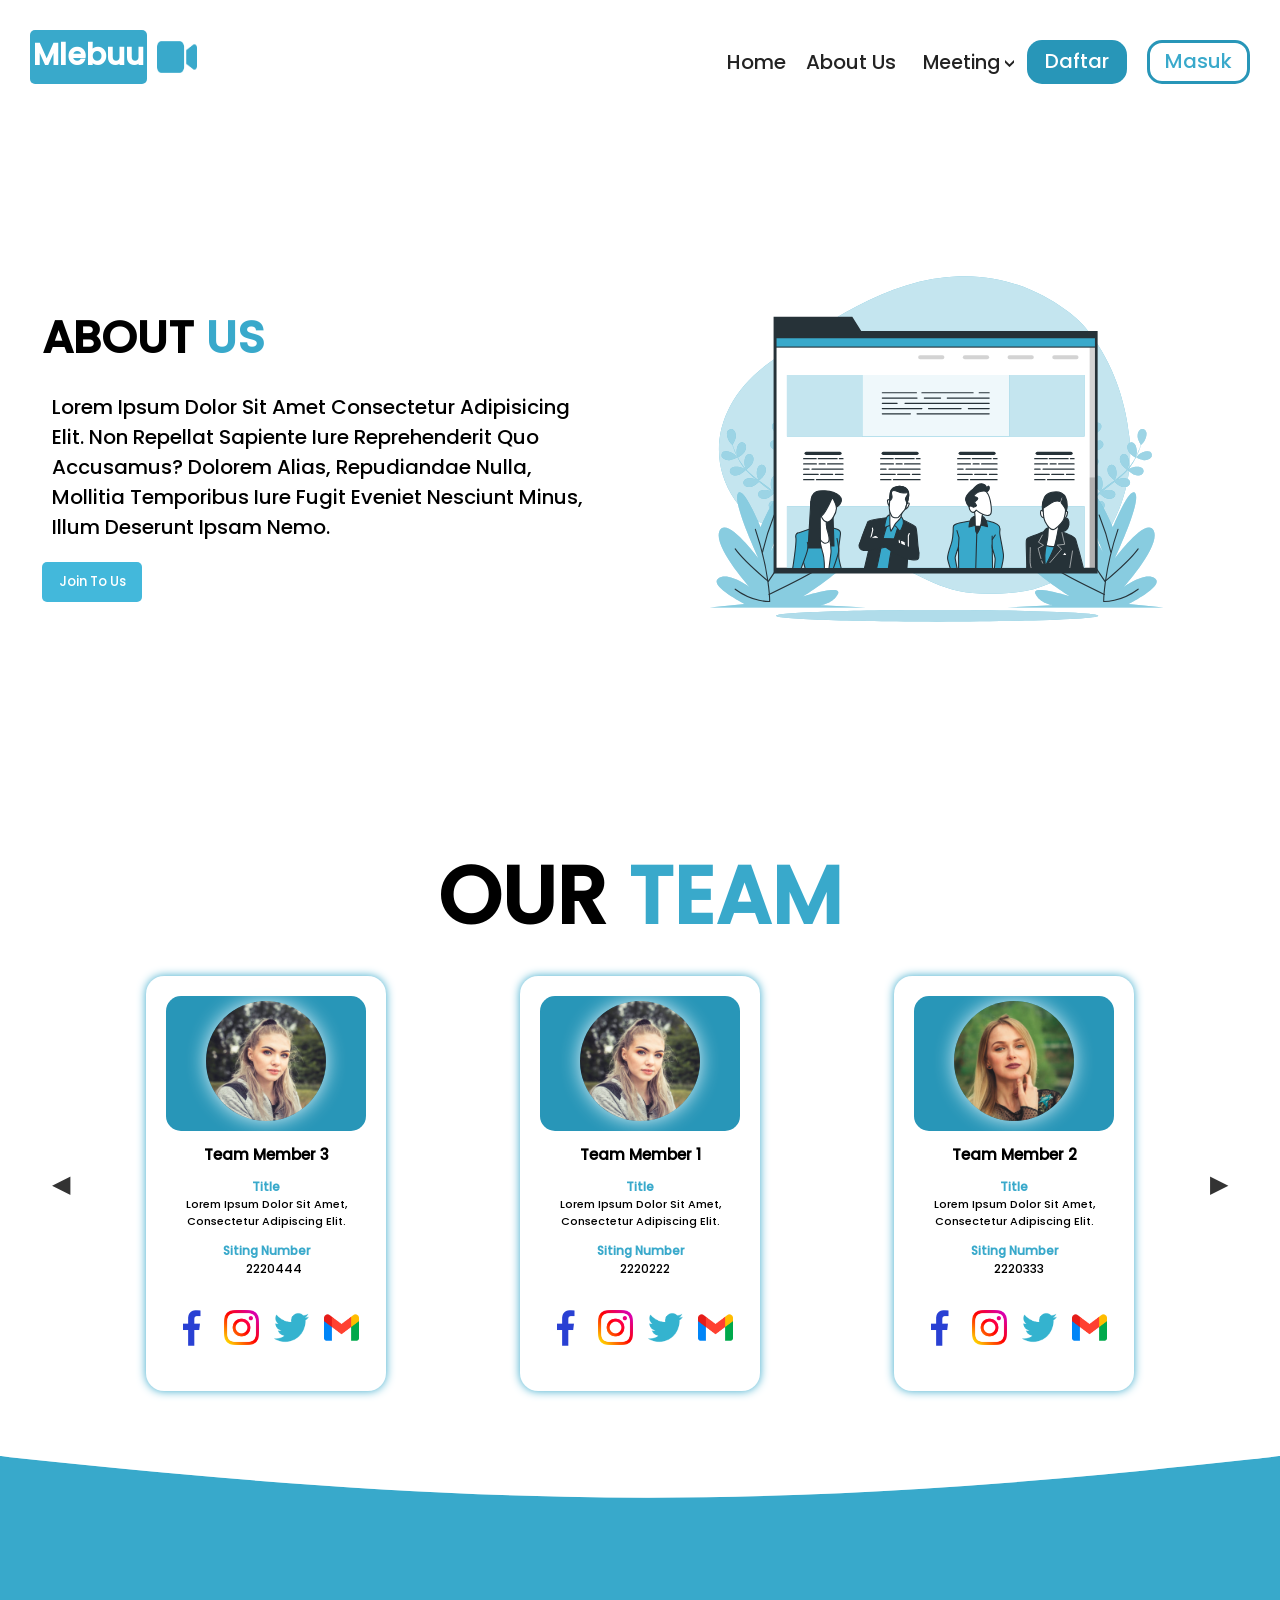
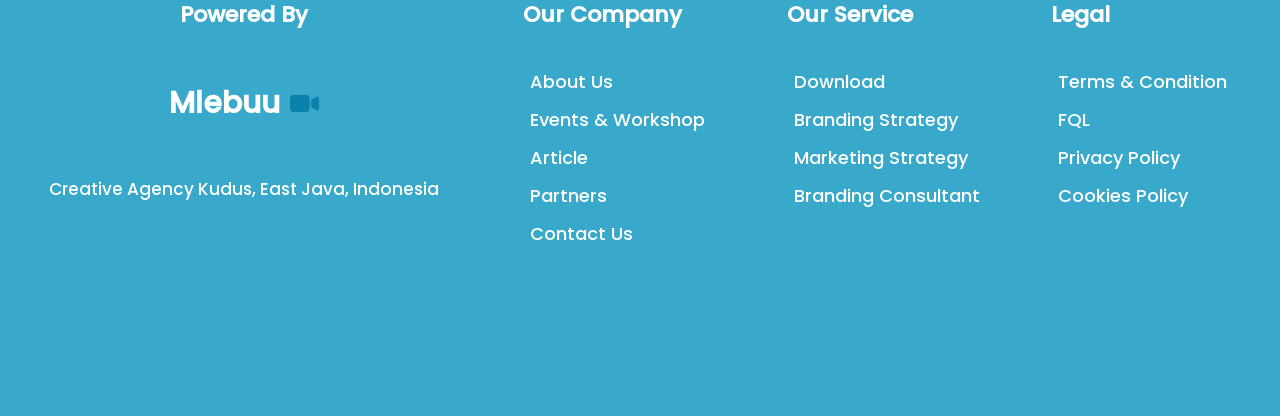
==== about_us.html @ 2198a575 "first commit" ====
<!DOCTYPE html>
<html lang="en">

<head>
    <meta charset="UTF-8">
    <meta name="viewport" content="width=device-width, initial-scale=1.0">
    <title>Mlebuu</title>
    <link rel="stylesheet" href="css/main.css">
    <script src="js/main.js"></script>
</head>

<body>
    <!-- Header Section -->
    <header>
        <div class="header-container">
            <!-- Navigation Bar -->
            <nav class="navbar">
                <!-- Logo and Menu Icon -->
                <a href="index.html" class="logo-container">
                    <p>Mlebuu</p>
                    <img src="images/icons/video-camera.png" alt="logo" width="40px">
                </a>
                <div class="menu-icon" onclick="toggleSidebar()">&#9776;</div>

                <!-- Navigation Links -->
                <div class="navigation-links">
                    <a href="index.html">Home</a>
                    <a href="about_us.html">About Us</a>

                    <!-- Dropdown Menu -->
                    <div class="dropdown" >
                            <label for="toggleNav"><span class="navTitle">Meeting</span></label>               
                            <input type="checkbox" id="toggleNav"> 
                            <ul class="navList">
                                <li class="navItem"><a class="navLink" href="call.html">Call</a></li> 
                                <li class="navItem"><a class="navLink" href="download.html">Download</a></li> 
                                <li class="navItem"><a class="navLink" href="about_us.html">About Us</a></li> 
                                <li class="navItem"><a class="navLink" href="contect_us.html">Contact Us</a></li>
                                <li class="navItem"><a class="navLink" href="evevt-workshops.html">Events</a></li>
                                <li class="navItem"><a class="navLink" href="Partners.html">Partners</a></li>
                                <li class="navItem"><a class="navLink" href="artcle.html">Article</a></li>
                            </ul>
                    </div>

                    <a href="sign_up.html" class="register-nav">Daftar</a>
                    <a href="sign_in.html" class="login-nav">Masuk</a>
                </div>
            </nav>
        </div>
    </header>

    <!-- Sidebar -->
    <div class="sidebar" id="sidebar"  onmouseleave="toggleSidebar()">
        <div class="sidebar-links">
            <a href="index.html">Home</a>
            <a href="call.html">Call</a>
            <a href="download.html">Download</a>
            <a href="evevt-workshops.html">Events & Workshop</a>
            <a href="about_us.html">About Us</a>
            <a href="contect_us.html">Contact Us</a>
            <a href="Partners.html">Partners</a>
            <a href="artcle.html">Article</a>
            <a href="sign_up.html" class="register-nav">Daftar</a>
            <a href="sign_in.html" class="login-nav">Masuk</a>
        </div>
    </div>

    <!-- Main Content Section -->
    <div class="main-content">
        <div class="about_us">
            <div class="about_us_wordes">
                <h1>
                    ABOUT <span>US</span>
                </h1>
                <p>
                    Lorem ipsum dolor sit amet consectetur adipisicing elit. Non repellat sapiente iure reprehenderit quo accusamus? Dolorem alias, repudiandae nulla, mollitia temporibus iure fugit eveniet nesciunt minus, illum deserunt ipsam nemo.
                </p>
                <div class="about_us_btn">
                    <a href="about_us.html"><button>
                        join to us
                    </button></a>
                </div>
            </div>
            <div class="about_us_img">
                <img src="images\img\About_us.svg" alt="" width="650px">
            </div>
        </div>
        <div class="our_team">
            <div class="our_team_head">
                <h1>
                    OUR <span>TEAM</span>
                </h1>
            </div>
            <div class="team-slide-container">
                <div class="team-card-wrapper" id="teamCardWrapper">
                    <!-- Your team cards will be dynamically added here using JavaScript -->
                </div>
            
                <button class="team-swiper-button-next team-swiper-navBtn" onclick="nextTeamCard()">&#9654;</button>
                <button class="team-swiper-button-prev team-swiper-navBtn" onclick="prevTeamCard()">&#9664;</button>
            </div>        </div>
    </div>





    <!-- Footer Section -->
    <footer>
        <div class="footer-content" >
            <!-- About Footer Column -->
            <div class="footer-column about-footer">
                <h3>Powered By</h3>
                <div>Mlebuu <img src="images/icons/video-camera(2).png" alt=""></div>
                <p>
                    Creative Agency
                    Kudus, East Java, Indonesia
                </p>
            </div>

            <!-- Company Footer Column -->
            <div class="footer-column">
                <h3>Our Company</h3>
                <ul>
                    <li><a href="about_us.html">About Us</a></li>
                    <li><a href="evevt-workshops.html">Events & Workshop</a></li>
                    <li><a href="artcle.html">Article</a></li>
                    <li><a href="Partners.html">Partners</a></li>
                    <li><a href="contact_us.html">Contact Us</a></li>
                </ul>
            </div>

            <!-- Service Footer Column -->
            <div class="footer-column">
                <h3>Our Service</h3>
                <ul>
                    <li><a href="download.html">Download</a></li>
                    <li><a href="#">Branding Strategy</a></li>
                    <li><a href="#">Marketing Strategy</a></li>
                    <li><a href="#">Branding Consultant</a></li>
                </ul>
            </div>

            <!-- Legal Footer Column -->
            <div class="footer-column">
                <h3>Legal</h3>
                <ul>
                    <li><a href="Terms.html">Terms & Condition</a></li>
                    <li><a href="FAQ.html">FQL</a></li>
                    <li><a href="#">Privacy Policy</a></li>
                    <li><a href="#">Cookies Policy</a></li>
                </ul>
            </div>
        </div>
    </footer>
<script>
            const teamCardWrapper = document.getElementById('teamCardWrapper');
        const teamCardsData = [
            { image: 'images/Client/comments-1.jpg', name: 'Team Member 1', id: '2220222', title: 'title' , description: 'Lorem ipsum dolor sit amet, consectetur adipiscing elit.', facebook: '' , instagram : '' , gmail: '' , twitter : '', },
            { image: 'images/Client/comments-3.jpg', name: 'Team Member 2', id: '2220333', title: 'title' , description: 'Lorem ipsum dolor sit amet, consectetur adipiscing elit.', facebook: '' , instagram : '' , gmail: '' , twitter : '', },
            { image: 'images/Client/comments-1.jpg', name: 'Team Member 3', id: '2220444', title: 'title' , description: 'Lorem ipsum dolor sit amet, consectetur adipiscing elit.', facebook: '' , instagram : '' , gmail: '' , twitter : '', },
        ];
    
        let currentTeamIndex = 0;
    
        function nextTeamCard() {
            currentTeamIndex = (currentTeamIndex + 1) % teamCardsData.length;
            updateTeamCardWrapper();
        }
    
        function prevTeamCard() {
            currentTeamIndex = (currentTeamIndex - 1 + teamCardsData.length) % teamCardsData.length;
            updateTeamCardWrapper();
        }
    
        function updateTeamCardWrapper() {
            // حذف العناصر القديمة
            while (teamCardWrapper.firstChild) {
                teamCardWrapper.removeChild(teamCardWrapper.firstChild);
            }
    
            // إنشاء وإضافة الكاردات الجديدة
            for (let i = -1; i <= 1; i++) {
                const index = (currentTeamIndex + i + teamCardsData.length) % teamCardsData.length;
                const teamCardHTML = createTeamCard(teamCardsData[index]);
                teamCardWrapper.insertAdjacentHTML('beforeend', teamCardHTML);
            }
        }
    
        // Function to create team card elements using template literals
        function createTeamCard(data) {
            return `
            <div class="card_team">
                <div class="image_team">
                    <img src="${data.image}" alt="img person">
                </div>
                <div class="name_member">
                    <h2>
                        ${data.name}
                    </h2>
                </div>
                <div class="about_member">
                    <h3>${data.title}</h3>
                    ${data.description}
                </div>
                <div class="siting_number">
                    <h3>siting number</h3>
                    <p>${data.id}</p>
                </div>
                <div class="contect_team">
                    <a href="${data.facebook}">
                        <img src="images/icons/facebook.png" alt="">
                    </a>
                    <a href="${data.instagram}">
                        <img src="images/icons/instagram.png" alt="">
                    </a>
                    <a href="${data.twitter}">
                        <img src="images/icons/twitter.png" alt="">
                    </a>
                    <a href="${data.gmail}">
                        <img src="images/icons/gmail.png" alt="">
                    </a>
                </div>
            </div>
            `;
        }
    
        // Render initial team cards
        updateTeamCardWrapper();
</script>
</body>
</html>
---- css/main.css ----
/**************************/
/* Reset links */
/**************************/
a, a:focus, a:visited, a:active {
    -webkit-tap-highlight-color: rgba(0, 0, 0, 0);
    outline: none;
}
button{
    cursor: pointer;
}

input:focus{
    outline: none;
    border: #2896b8 2px solid !important;
}

/**************************/
/* Global styles */
/**************************/
* {
    -webkit-tap-highlight-color: transparent;
    padding: 0;
    margin: 0;
    text-transform: capitalize;
    font-family: 'Poppins', sans-serif;
}

/**************************/
/* Loading custom font */
/**************************/
@font-face {
    font-family: 'Poppins';
    src: url('../Poppins/Poppins-Medium.ttf');
}

/**************************/
/* Header styles */
/**************************/
.header-container {
    margin: 30px;
}

/**************************/
/* the header container */
/**************************/
.logo-container p {
    font-size: 30px;
    color: #fff;
    background-color: #39A9CB;
    font-weight: 600;
    border-radius: 5px;
    padding: 3px;
}

/**************************/
/* the logo container paragraph */
/**************************/
.navbar {
    display: flex;
    flex-wrap: wrap;
    justify-content: space-between;
}

/**************************/
/* the navigation bar */
/**************************/
.navbar a {
    text-decoration: none;
    color: #232323;
    font-size: 20px;
    font-weight: 400;
}

/**************************/
/* navigation bar links */
/**************************/
.logo-container {
    display: flex;
    gap: 10px;
}

/**************************/
/* the logo container */
/**************************/
.navigation-links,
.sidebar-links {
    margin-top: 10px;
    display: flex;
    gap: 20px;
}

/**************************/
/* navigation links and sidebar links */
/**************************/
.navigation-links {
    align-items: center;
}

/**************************/
/* navigation links alignment */
/**************************/
.navigation-links a:hover,
.sidebar-links a:hover {
    color: #39A9CB;
}

/**************************/
/* for the Dropdown Menu */
/**************************/
/* Dropdown Container */
.dropdown {
    width: fit-content; 
    margin: auto; 
    height: fit-content;
    position: relative;
    text-align: center;
}

/* Dropdown Button */
.dropbtn {
    display: flex;
    align-items: center;
}

/* Navigation Link Styles */
.navLink {
    text-decoration: none;
    color: #2d2f31;
}

/* Navigation Title Styles */
.navTitle {
    padding: 7px;
    background: transparent; 
    color: #222;
    font-size: 1.2em;
    cursor: pointer;
    display: block;
}
.navTitle:hover { 
    color: #2896b8;
}

.navTitle::after {
    float: right;
    right: -10%;
    content: "<";
    transform: rotate(-90deg);
    position: absolute;
}

/* Navigation List Styles */
.navList {
    clear: both;
    width: 100%;
    height: 0;
    overflow: hidden;
    text-align: center;
    transition: height 0.4s ease;
    position: absolute;
    width: max-content;
    z-index: 9999;
    background-color: #29414933;
    margin-left: -36px;
    margin-top: 12px;
}

/* Navigation Item Styles */
.navList .navItem {
    padding: 7px;
}

/* Toggle Checkbox Styles */
#toggleNav {
    position: absolute;
    opacity: 0;
    height: 0;
}

/* Toggle Navigation List on Checkbox Check */
#toggleNav:checked + .navList {
  height: fit-content;
  width: 170px;
  padding: 10px 0;
  background-color: #39a9cb;
  border-radius: 7px;
}

/* Toggle Navigation List on Checkbox Check */
#toggleNav:checked + .navList a {
  color: #fff;
}

/* Toggle Navigation List on Checkbox Check */
#toggleNav:checked + .navList a:hover {
  color: #474747;
}

/**************************/
/* hover effect on navigation and sidebar links */
/**************************/
.register-nav,
.login-nav {
    padding: 3px 15px 5px 15px;
    border-radius: 15px;
    border: 3px transparent solid;
}

/**************************/
/* register and login buttons */
/**************************/
.register-nav {
    background-color: #2896b8;
    color: #fff !important;
}

/**************************/
/* hover effect on register and login buttons */
/**************************/
.register-nav:hover {
    background-color: #fff;
    color: #39A9CB !important;
    border: #39A9CB solid;
}

/**************************/
/* login button */
/**************************/
.login-nav {
    background-color: #fff;
    color: #39A9CB !important;
    border: 3px #2896b8 solid;
}

/**************************/
/* hover effect on login button */
/**************************/
.login-nav:hover {
    color: #fff !important;
    background-color: #2896b8;
}

/**************************/
/* Sidebar styles */
/**************************/
.sidebar {
    display: none;
    flex-direction: column;
    background-color: #39A9CB;
    color: #fff;
    padding: 20px;
    position: fixed;
    top: 0;
    left: 0;
    height: 100%;
    width: 250px;
    z-index: 1;
}

/**************************/
/* the sidebar */
/**************************/
/* Navigation Menu Icon */
.menu-icon {
    display: none;
    font-size: 24px;
    cursor: pointer;
    color: #222;
}

/**************************/
/* sliders */
/**************************/
/* Footer styles */
.footer-content {
    background-image: url('../images/background/footer.svg');
    background-size: 100%;
    background-repeat: no-repeat;
    background-color: #39A9CB;
    height: fit-content;
    width: 100%;
    position: relative;
    min-height: 560px;
    display: grid;
    align-items: center;
    justify-content: space-evenly;
    /* grid-template-columns: repeat(auto-fit, minmax(200px, 1fr)); */
    grid-template-columns: 2fr 1fr 1fr 1fr ;
    gap: 20px;
}

/**************************/
/* the footer content */
/**************************/
.footer-column {
    display: flex;
    flex-direction: column;
    align-items: flex-start;
    justify-content: start;
    color: white;
    gap: 32px;
    padding: 0 15px;
    height: 275px;
}

/**************************/
/* footer columns */
/**************************/
.footer-column.about-footer {
    display: flex;
    flex-direction: column;
    align-items: center;
    gap: 50px;
}

/**************************/
/* about-footer column */
/**************************/
.footer-column h3 {
    font-size: 22px;
    font-weight: 700;
}

/**************************/
/* heading in footer columns */
/**************************/
.footer-column.about-footer div {
    display: flex;
    align-items: center;
    justify-content: center;
    gap: 10px;
    font-size: 30px;
    font-weight: 700;
}

/**************************/
/* div in about-footer column */
/**************************/
.footer-column.about-footer p {
    font-size: 17px;
    font-weight: 400;
    text-align: center;
}

/**************************/
/* paragraph in about-footer column */
/**************************/
.footer-column ul {
    list-style: none;
    padding-left: 7px;
    line-height: 37px;
}

/**************************/
/* unordered list in footer columns */
/**************************/
.footer-column ul li a {
    text-decoration-line: none;
    color: white;
    font-size: 18px;
    font-weight: 500;
    transition: 0.5s;
}

/**************************/
/* footer links */
/**************************/
/* Hover effect for footer links */
.footer-column ul li a:hover {
    color: #37363670;
}

/**************************/
/* hover effect on footer links */
/**************************/
/* Media Queries for Responsive Design */

/**************************/
/* For screens with a maximum width of 968px */
/**************************/
@media (max-width: 968px) {
    .footer-content {
        grid-template-columns: repeat(2, minmax(200px, 1fr));
        padding-top: 70px;
        gap: 0;
    }
    .footer-column {
        width: auto;
        align-items: center !important;
    }
}

/**************************/
/* For screens with a maximum width of 768px */
/**************************/
@media (max-width: 768px) {
    .footer-content {
        grid-template-columns: repeat(1, minmax(200px, 1fr));
        padding-bottom: 20px;
    }
    .footer-column {
        gap: 12px;
        text-align: center;
    }
    .navigation-links {
        display: none;
    }
    .menu-icon {
        display: block;
    }
    .sidebar.active {
        display: flex;
    }
    .sidebar-links {
        flex-direction: column;
    }
    .register,
    .login {
        width: 70px;
        margin: -3px;
    }
    .sidebar-links a {
        text-decoration: none;
        color: #fff;
        font-size: 20px;
        font-weight: 400;
    }
    .sidebar-links a:hover {
        text-decoration: none;
        color: #37363670;
        font-size: 20px;
        font-weight: 400;
    }
    .login {
        color: #2896b8 !important;
    }
    .register {
        color: #fff !important;
    }
    .register:hover {
        color: #39A9CB !important;
    }
}

/******************************************************************************/
/*                         sign in & sun up section                           */
/******************************************************************************/
/* Styles for Registration and Login Sections */
.reg-section,
.login-section {
    width: 100%;
    height: 100vh;
    min-height: fit-content;
    display: flex;
    justify-content: center;
    align-items: center;
    flex-direction: column;
    margin: 100px auto;
}

/* Styles for Registration and Login Titles */
.reg-title,
.login-title {
/*     height: 100px; */
    margin: 20px auto;
    text-align: center;
}

.reg-title h1,
.login-title h1 {
    font-size: 47px;
    font-weight: 700;
}

.reg-title h1 span,
.login-title h1 span {
    color: #39A9CB;
}

.reg-title p,
.login-title p {
    font-size: 24px;
    font-weight: 500;
}

/* Styles for Registration and Login Content */
.reg-content,
.login-content {
    margin: auto;
    padding: 20px;
    border: 1px solid #ccc;
    background-color: #eff3f4;
    border-radius: 5px;
    width: 80%;
    max-width: 700px;
    display: flex;
    flex-direction: column;
    gap: 20px;
}

/* Styles for Registration and Login Content Labels */
.reg-content label,
.login-content label {
    display: block;
    font-weight: lighter;
    font-size: 18px;
}

/* Styles for Registration and Login Input Fields */
.reg-content input[type="text"],
.reg-content input[type="email"],
.reg-content input[type="password"],
.login-content input[type="text"],
.login-content input[type="email"],
.login-content input[type="password"] {
    width: 100%;
    padding: 10px;
    border: 1px solid #ccc;
    border-radius: 4px;
    box-sizing: border-box;
}

/* Styles for Focused Input Fields */
.reg-content input[type="text"]:focus,
.reg-content input[type="email"]:focus,
.reg-content input[type="password"]:focus,
.login-content input[type="text"]:focus,
.login-content input[type="email"]:focus,
.login-content input[type="password"]:focus {
    box-shadow: 0 2px 4px #2896b8;
}

/* Styles for Registration and Login Group Buttons */
.reg-group-btn,
.login-group-btn {
    width: 100%;
    display: flex;
    flex-direction: column;
    padding: 15px 0px;
    gap: 10px;
}

/* Styles for Forgot Password Links */
.reg-content .btn-Forgot-33,
.login-content .btn-Forgot-44 {
    color: #06498bd4;
    text-decoration-line: none;
}

/* Styles for Registration and Login Submit Buttons */
.reg-group-btn input[type="submit"],
.login-group-btn input[type="submit"],
.login-group-btn a {
    width: 100%;
    background-color: transparent;
    color: #2896b8;
    padding: 12px 0;
    border: solid 3px #39A9CB;
    border-radius: 4px;
    cursor: pointer;
    font-size: 18px;
    font-weight: 700;
    transition: 0.5s;
    letter-spacing: 1px;
}

/* Hover Styles for Submit Buttons and Links */
.reg-group-btn input[type="submit"]:hover,
.login-group-btn input[type="submit"]:hover,
.login-group-btn a:hover {
    background-color: #2896b8 !important;
    color: #fff !important;
}

/* Styles for Links */
.reg-group-btn a,
.login-group-btn a {
    background-color: transparent !important;
    color: #39A9CB !important;
    text-align: center;
    text-decoration-line: none;
    transition: 0.3s;
}

/* Special Styles for Login Submit Button */
.login-group-btn a {
    background-color: #39A9CB !important;
    color: #fff !important;
}

/* Hover Styles for Links */
.reg-group-btn a:hover {
    background-color: #2896b8 !important;
}

/* Styles for Special Div in Group Buttons */
.reg-group-btn div,
.login-group-btn div {
    color: #232323 !important;
    border: none;
    font-size: 22px;
    font-weight: 500;
    width: 100%;
    text-align: center;
}

/* Hover Styles for Special Div Links */
.reg-group-btn div a:hover,
.login-group-btn div .btn-tranfer-44:hover {
    color: #2896b8 !important;
    background: transparent !important;
}

/* Styles for Special Div Button */
.login-group-btn div .btn-tranfer-44 {
    color: #39A9CB !important;
    background-color: transparent !important;
    border: none !important;
}

/******************************************************************************/
/*                                Press ( article )                           */
/******************************************************************************/
/* the Article Section */
.article-section {
    display: flex;
    flex-direction: column;
    align-items: center;
    justify-content: center;
    padding: 20px 0px;
    width: 100%;
    min-height: 100vh;
}

/* the Article Header */
.article-header {
    width: 100%;
    text-align: center;
}

.article-header h1 span {
    font-size: 2.5rem;
    margin-bottom: 20px;
    color: #2896b8;
}

.article-header h1 {
    font-size: 2.5rem;
    margin-bottom: 20px;
    color: #232323;
}

/* the Article List */
.article-list {
    display: flex;
    flex-wrap: wrap;
    justify-content: space-evenly;
    gap: 20px;
    max-width: 100%;
}

/* Individual Article Item */
.article-item {
    width: 100%;
    max-width: 300px;
    border: 1px solid #ddd;
    border-radius: 8px;
    overflow: hidden;
    box-shadow: 0 0 10px rgba(0, 0, 0, 0.1);
    transition: transform 0.3s ease-in-out;
}

.article-item:hover {
    transform: scale(1.05);
}

/* Article Item Image */
.article-item img {
    width: 100%;
    height: 200px;
    max-height: 200px ;
    object-fit: cover;
}
#show-img-article{
    max-height: fit-content !important;
    height: fit-content !important;
}

/* Article Information */
.article-info {
    padding: 10px;
    background-color: #f8f8f8;
    display: flex;
    justify-content: space-between;
}

/* Article Date and Author */
.article-date,
.article-author {
    font-size: 12px;
    color: #555;
    display: block;
}

/* Article Title */
.article-title {
    margin: 10px 0;
    font-size: 1.2rem;
    text-align: center;
}

/* Article Title Links */
.article-title a {
    color: #333;
    text-decoration: none;
    transition: 0.3s;
}

.article-title a:hover {
    color: #2896b8 !important;
}

/* the Article Exhibits Section */
.article-exhibits {
    display: flex;
    justify-content: space-evenly;
    flex-wrap: wrap;
    margin: 50px 0px;
    padding: 0 20px;
}

/* Individual Exhibit Item */
.exhibit-item {
    width: 30%;
    margin-bottom: 20px;
    position: relative;
}

/* Exhibit Item Image */
.exhibit-item img {
    width: 100%;
    height: 200px;
    object-fit: cover;
    border-radius: 8px;
}

/* Exhibit Information */
.exhibit-info {
    position: absolute;
    top: 10px;
    left: 10px;
    color: #fff;
    text-shadow: 1px 1px 2px rgba(0, 0, 0, 0.8);
}

/* Exhibit Date and Author */
.exhibit-date,
.exhibit-author {
    font-size: 11px;
    display: block;
}

/* Exhibit Title Links */
.exhibit-title a {
    font-size: 1.2rem;
    margin-top: 10px;
    color: #232323;
    text-decoration: none;
    display: block;
    overflow: hidden;
    text-overflow: ellipsis;
    white-space: nowrap;
    text-align: center;
}

/* Responsive Exhibit Items */
@media (max-width: 768px) {
    .exhibit-item {
        width: 48%;
    }
}

@media (max-width: 480px) {
    .exhibit-item {
        width: 100%;
    }
    #show-img-article{
        max-height: 200px !important;
        height: fit-content !important;
    }
}

/* Container for the entire article showcase section */
.article-showcase-section {
    text-align: center;
    padding: 20px;
}

/* Header section with the main title */
.article-showcase-header {
    padding: 20px 0;
}

.article-showcase-header h1 {
    font-size: 2.5rem;
}

.article-showcase-header span {
    color: #3498db;
}

/* List of featured articles */
.featured-article-list {
    display: flex;
    flex-wrap: wrap;
    justify-content: space-around;
}

/* each featured article item */
.featured-article-item {
    width: 30%;
    margin-bottom: 20px;
    box-shadow: 0 0 10px rgba(0, 0, 0, 0.1);
    transition: transform 0.3s ease-in-out;
}

.featured-article-item:hover {
    transform: scale(1.05);
}

.featured-article-item img {
    width: 100%;
    height: auto;
}

/* Information about the article (date, author) */
.article-info {
    padding: 10px;
    background-color: #f8f8f8;
}

.article-info span {
    display: block;
    font-size: 0.8rem;
    color: #777;
}

/* Title of the article with a link */
.article-title a {
    display: block;
    padding: 10px;
    font-size: 1.2rem;
    color: #333;
    text-decoration: none;
    font-weight: bold;
}

/* Media query for responsive design */
@media (max-width: 768px) {
    .featured-article-item {
        width: 48%;
    }
}

@media (max-width: 480px) {
    .featured-article-item {
        width: 100%;
    }
}

/******************************************************************************/
/*                                  partners                                  */
/******************************************************************************/

/* the Partners Section */
.partners-section {
    text-align: center;
    padding: 50px 0;
}

/* the Header in the Partners Section */
.partners-header h2 {
    color: #333;
}

/* the Span within the Partners Header */
.partners-header h2 span {
    color: #2896b8;
}

/* the List of Partners */
.partners-list {
    display: flex;
    justify-content: space-evenly;
    align-items: center;
    flex-wrap: wrap;
    margin-top: 20px;
}

/* Individual Partner Item */
.partner-item {
    margin: 10px;
}

/* Partner Item Image */
.partner-item img {
    width: 100px;
    height: auto;
    border: 1px solid #ddd;
    border-radius: 5px;
    box-shadow: 0 4px 8px rgba(0, 0, 0, 0.1);
}

/* the Testimonials Section */
.testimonials-section {
    text-align: center;
    padding: 50px 0;
}

/* the Header in the Testimonials Section */
.testimonials-header h2 {
    color: #333;
}

/* the Span within the Testimonials Header */
.testimonials-header h2 span {
    color: #2896b8;
}

/* Testimonial Cards Container */
.testimonial-cards {
    display: flex;
    justify-content: center;
    align-items: center;
    flex-wrap: wrap;
    margin-top: 20px;
}

/* Individual Testimonial Card */
.testimonial-card {
    width: 300px;
    height: 370px;
    margin: 20px;
    padding: 20px;
    border-radius: 10px;
    box-shadow: 0 4px 8px #00000059;
}

/* Testimonial Card Image */
.testimonial-card img {
    width: 120px;
    height: 120px;
    padding: 5px;
    border: 3px solid #2896b8;
    border-radius: 50%;
    object-fit: cover;
    margin-bottom: 15px;
}

/* Testimonial Text */
.testimonial-text {
    color: #555;
    font-size: 1.2rem;
    margin-bottom: 15px;
}

/* Client Name in Testimonial Card */
.client-name-DD {
    font-weight: bold;
    color: #333;
    letter-spacing: 1px;
}


/******************************************************************************/
/*                               mohamed hassan                               */
/******************************************************************************/
/* General Styling */
.main-content {
    display: flex;
    flex-direction: column;
    align-items: center;
  }
  
  /* Contact Image Section */
  .contect_image {
    background-image: url('../images/background/pawel-czerwinski--0xCCPIbl3M-unsplash.jpg');
    background-repeat: no-repeat;
    background-size: 100%;
    background-position: center;
    width: 100%;
    height: auto;
    margin: 50px 0px;
    z-index: 0;
    display: flex;
    justify-content: center;
    align-items: center;
  }
  
  .bg-text {
    font-weight: bold;
    z-index: 2;
    width: 100%;
    text-align: center;
    backdrop-filter: blur(3px);
    height: 60vh;
    display: flex;
    flex-direction: column;
    justify-content: center;
    align-items: center;
    text-shadow: 0px 0px 10px #39a9cb;
  }
  
  .bg-text h1 {
    font-size: 72px;
    color: #fff;
  }
  
  /* Contact Us Words Section */
  .contect_us_words {
    display: flex;
    flex-direction: column;
    flex-wrap: nowrap;
    justify-content: center;
    text-align: center;
    padding: 15px;
  }
  
  .contect_us_words p {
    color: #070808;
    margin: 10px;
  }
  
  .contect_us_words h1 {
    color: #39a9cb;
  }
  
  #contect_us_par {
    text-align: center;
    display: flex;
    justify-content: center;
  }
  
  #contect_us_par p {
    width: 75%;
  }
  
  /* Contact Us Form */
  .contect_us_form {
    display: flex;
    width: 90%;
    max-width: 750px;
    margin: 50px auto;
    flex-direction: column;
    flex-wrap: nowrap;
    justify-content: center;
    text-align: center;
    background-color: rgb(255, 255, 255);
    box-shadow: 0px 0px 10px #39a9cb;
    border-radius: 18px;
  }
  
  .contect_us_form form {
    display: flex;
    flex-direction: column;
    justify-content: center;
    gap: 10px;
    padding: 20px 0;
  }
  
  .contect_us_form form .names {
    display: flex;
    flex-grow: 1;
    flex-wrap: wrap;
  }
  
  .contect_us_input {
    display: flex;
    flex-wrap: nowrap;
    flex-direction: column;
    text-align: start;
    font-weight: 300;
    justify-content: center;
    width: 90%;
    margin: auto;
  }
  
  .contect_us_input label {
    padding: 5px;
    color: #000;
  }
  
  .contect_us_input input {
    color: #39a9cb;
    padding: 5px;
    border: 0.3px solid;
    height: 25px;
  }
  
  .names {
    display: flex;
    flex-wrap: nowrap;
  }
  
  #Message {
    height: 70px;
    border: 0.3px solid #39a9cb;
  }
  
  .contect_us_btn {
    width: 100%;
    padding: 20px 0px;
  }
  
  .contect_us_btn button {
    width: max-content;
    padding: 7px 15px;
    border-radius: 7px;
    height: 40px;
    border: none;
    background-color: #43b8db;
    color: #fff;
  }
  
  /* About Us Section */
  .about_us {
    display: flex;
    flex-direction: row;
    flex-wrap: wrap;
    justify-content: space-between;
    text-align: center;
    padding: 15px;
    width: 95%;
    margin: 30px 10px;
    background-color: rgb(255, 255, 255);
    border-radius: 18px;
    gap: 2%;
  }
  
  .about_us span {
    color: #39a9cb;
  }
  
  .about_us_img {
    display: flex;
    justify-content: center;
    align-items: center;
    width: 45%;
    margin: auto;
  }
  
  .about_us_img img {
    margin: 20px 0px;
    width: 100%;
  }
  
  .about_us_wordes {
    display: flex;
    flex-direction: column;
    flex-wrap: nowrap;
    justify-content: center;
    text-align: start;
    padding: 10px 0px 10px 10px;
    width: 45%;
    gap: 20px;
  }
  
  .about_us_wordes h1 {
    font-size: 45px;
  }
  
  .about_us_wordes p {
    font-size: 20px;
    margin-left: 10px;
  }
  
  .about_us_btn {
    width: 100%;
    display: flex;
    justify-content: start;
  }
  
  .about_us_btn button {
    width: 100px;
    height: 40px;
    border: none;
    background-color: #43b8db;
    color: #fff;
    margin-right: 20px;
    border-radius: 5px;
  }
  
  /* Our Team Section */
  .our_team {
    display: flex;
    flex-direction: row;
    flex-wrap: wrap;
    justify-content: space-between;
    text-align: center;
    padding: 15px;
    width: 95%;
    margin: 30px 10px;
    background-color: rgb(255, 255, 255);
    border-radius: 18px;
    gap: 2%;
  }
  
  .our_team_head {
    display: block;
    width: 100%;
    text-align: center;
    font-size: 40px;
  }
  
  .our_team_head span {
    color: #39a9cb;
  }
  
  .card_team {
    display: flex;
    flex-wrap: nowrap;
    flex-direction: column;
    gap: 12px;
    width: 200px;
    border-radius: 18px;
    box-shadow: 0px 0px 10px #39a9cb;
    padding: 20px;
    margin-top: 20px;
    font-size: 11px;
  }
  
  .card_team h2 {
    font-size: 15px;
  }
  
  .image_team {
    background-color: #2896b8;
    padding: 5px;
    border-radius: 15px;
  }
  
  .image_team img {
    width: 120px;
    border-radius: 50%;
    box-shadow: 0px 0px 20px -1px #effbff;
  }
  
  .contect_team img {
    width: 35px;
  }
  
  .card_team .contect_team {
    display: flex;
    flex-wrap: nowrap;
    margin: 20px 0px;
    flex-direction: row;
    gap: 15px;
    justify-content: center;
  }
  
  .about_member {
    text-align: center;
  }
  
  .card_team h3 {
    color: #39a9cb;
    font-size: 12px;
    text-align: center;
  }
  
  .siting_number {
    text-align: start;
  }
  
  .siting_number p {
    font-size: 12px;
    margin-left: 80px;
  }
  
  /* Team Slide Container Styling */
  .team-slide-container {
    position: relative;
    width: 100%;
    overflow: hidden;
  }
  
  /* Team Card Wrapper Styling */
  .team-card-wrapper {
    display: flex;
    justify-content: space-evenly;
    transition: transform 0.5s ease-in-out;
    gap: 20px;
    height: max-content;
    margin-bottom: 20px;
    align-items: center;
  }
  
  /* Team Card Styling */
  .team-card {
    flex: 0 0 300px;
    margin: 0 10px;
    box-shadow: 0 4px 8px rgba(0, 0, 0, 0.1);
    background-color: #fff;
    border-radius: 8px;
    overflow: hidden;
    transition: transform 0.5s ease-in-out;
    height: 350px;
    box-shadow: 2px 2px 4px #2896b8, -2px -2px 5px #2896b8;
  }
  
  /* Team Image Content Styling */
  .team-image-content {
    position: relative;
    overflow: hidden;
    height: 170px;
  }
  
  /* Team Card Image Styling */
  .team-card-image {
    width: 100%;
    height: 100%;
    background-size: cover;
    background-position: center;
  }
  
  /* Team Overlay Styling */
  .team-overlay {
    position: absolute;
    top: 0;
    left: 0;
    width: 100%;
    height: 100%;
    background: rgba(0, 0, 0, 0.5);
  }
  
  /* Team Card Content Styling */
  .team-card-content {
    padding: 15px;
    text-align: center;
    display: flex;
    gap: 10px;
    flex-direction: column;
    background-color: #444343;
  }
  
  /* Team Name Styling */
  .team-name {
    margin: 0;
    font-size: 18px;
    color: #3498db;
  }
  
  /* Team Description Styling */
  .team-description {
    margin-top: 10px;
    font-size: 14px;
    color: #e7e2e2;
  }
  
  /* Team Button Styling */
  .team-button {
    margin-top: 15px;
    padding: 8px 12px;
    background-color: #3498db;
    color: #fff;
    border: none;
    border-radius: 4px;
    cursor: pointer;
  }
  
  /* Team Swiper Navigation Buttons Styling */
  .team-swiper-navBtn {
    position: absolute;
    top: 50%;
    transform: translateY(-50%);
    font-size: 24px;
    cursor: pointer;
    color: #333;
    background-color: #fff;
    border: none;
    border-radius: 50%;
    padding: 10px;
  }
  
  /* Team Swiper Next Button Styling */
  .team-swiper-button-next {
    right: 10px;
  }
  
  /* Team Swiper Previous Button Styling */
  .team-swiper-button-prev {
    left: 10px;
  }
  
  
  /* Terms and Conditions Section */
  .Terms_head {
    display: flex;
    justify-content: center;
    align-items: center;
    text-align: center;
    padding: 20px;
    background-image: url("../images/background/trem.jpg");
    background-repeat: no-repeat;
    background-attachment: local;
    background-size: cover;
    background-position: center;
    width: 98%;
    height: 150px;
    color: #fff;
    box-shadow: 0px 0px 10px #37363670;
    margin: 20px 0px;
    box-shadow: 0px 0px 10px #39a9cb;
  }
  
  .Terms_head h1 {
    font-size: 45px;
    text-shadow: 0px 0px 10px #39a9cb;
  }
  
  .terms {
    width: 80%;
    box-shadow: 0px 2px 4px #39a9cb, 0px -2px 4px #39a9cb;
    padding: 20px;
    margin-bottom: 10px;
    display: flex;
    flex-direction: column;
    gap: 5px;
  }
  
  .terms h2 {
    color: #39a9cb;
    font-size: 20px;
  }
  
  .terms p {
    margin-left: 20px;
    font-size: 12px;
    font-weight: 400;
    font-family: system-ui, -apple-system, BlinkMacSystemFont, "Segoe UI", Roboto, Oxygen, Ubuntu, Cantarell, "Open Sans", "Helvetica Neue", sans-serif;
  }
  
  .terms a {
    color: #39a9cb;
    font-size: 12px;
    font-weight: 600;
    font-family: system-ui, -apple-system, BlinkMacSystemFont, "Segoe UI", Roboto, Oxygen, Ubuntu, Cantarell, "Open Sans", "Helvetica Neue", sans-serif;
    text-decoration: none;
  }
  
  .terms a:hover {
    text-decoration: underline;
  }
  
  /* Media Queries */
  @media (max-width: 780px) {
    /* About Us Mobile Responsiveness */
    .about_us {
      display: flex;
      flex-direction: column;
      flex-wrap: wrap;
      justify-content: center;
      align-items: center;
      text-align: center;
      width: 95%;
      margin: 30px 10px;
      background-color: rgb(255, 255, 255);
      gap: 2%;
    }
    .about_us_wordes {
      display: flex;
      flex-direction: column;
      flex-wrap: nowrap;
      justify-content: start;
      text-align: center;
      width: 90%;
      gap: 20px;
      margin: auto;
    }
    .about_us_img {
      display: flex;
      justify-content: center;
      align-items: center;
      width: 100%;
      margin: auto;
      max-width: 700px;
    }
    .our_team_head {
      font-size: 24px;
    }
  }
  
  @media (max-width: 470px) {
    /* Background Text Font Size Adjustment */
    .bg-text h1 {
      font-size: 47px;
    }
    .card_team {
      width: 270px;
      min-width: 270px;
    }
  }

  
/******************************************************************************/


/*                                  Home                                  */


/******************************************************************************/

.home .first-section {
  display: flex;
  justify-content: space-between;
  align-items: center;
}

.home .first-section .left-content {
  display: block;
  width: 35%;
  margin: auto;
}

.home .first-section .left-content h1 {
  font-style: normal;
  font-weight: 700;
  line-height: normal;
  color: #232323;
  font-family: Poppins;
  margin-bottom: 3.75rem;
}

.home .first-section .left-content h1 span {
  color: #2896B8;
}

.home .first-section .left-content .buttons {
  align-items: center;
  display: grid;
  grid-template-columns: 1.5fr 2fr;
  grid-gap: 1rem;
}

.home .first-section .left-content .left-btn {
  display: flex;
}

.home .first-section .left-content .left-btn button {
  display: flex;
  justify-content: space-between;
  align-items: center;
  border-radius: 15px;
  background: #2896B8;
  color: white;
  border: transparent;
  width: 100%;
  padding: 0.5rem 0.7rem;
}

.home .first-section .left-content button span {
  margin-right: 0.5rem;
}

button {
  cursor: pointer;
}

.home .first-section .left-content .right-btn button {
  display: flex;
  justify-content: flex-start;
  align-items: center;
  border-radius: 15px;
  border: 1px solid #2896B8;
  background: #FFF;
  color: #2896B8;
  padding: 0.5rem 0.7rem;
  width: 100%;
}

.home .first-section .right-content {
  display: flex;
  width: 49%;
}

.home .first-section .right-content img {
  width: 100%;
}

.home .first-section .last {
  cursor: pointer;
  margin-top: 2rem;
  color: #2896B8;
  font-family: Poppins;
  font-size: 1rem;
  font-style: normal;
  font-weight: 500;
  line-height: normal;
  letter-spacing: 0.00625rem;
}

@media only screen and (max-width: 767px) {
  .home .first-section {
      flex-direction: column-reverse;
  }
  .home .first-section .left-content {
      width: 85%;
  }
  .home .first-section .right-content {
      width: 95%;
  }
  .home .second-section {
      flex-direction: column;
  }
  .home .second-section .left-content {
      width: 85%!important;
  }
  .home .second-section .right-content {
      width: 95%!important;
      margin-bottom: 10px;
  }
  .home .third-section .right-content .slider {
      margin-left: -18rem;
  }
}


/***************************/


/* secnond section */


/***************************/

.home .second-section {
  display: flex;
  justify-content: space-between;
  align-items: center;
}

.home .second-section .left-content {
  width: 49%;
  display: flex;
}

.home .second-section .left-content img {
  width: 100%;
}

.home .second-section .right-content {
  width: 49%;
  display: block;
}

.home .second-section .right-content h1 {
  color: #232323;
  font-family: Poppins;
  font-weight: 700;
  margin-bottom: 1.5rem;
}

.home .second-section .right-content h1 span {
  color: #2896B8;
  font-family: Poppins;
}

.home .second-section .right-content p {
  color: #504A4A;
  font-family: Poppins;
  font-size: 1.25rem;
  font-style: normal;
  font-weight: 500;
  line-height: 180%;
  letter-spacing: 0.025rem;
}

.home .second-section .right-content a {
  color: #2896B8;
  font-family: Poppins;
  font-size: 1.25rem;
  font-style: normal;
  font-weight: 500;
  line-height: normal;
  letter-spacing: 0.00625rem;
  margin-top: 2rem;
  display: flex;
  justify-content: flex-end;
}


/***************************/


/* third section */


/***************************/

.home .third-section {
  display: flex;
  align-content: flex-start;
  align-items: center;
  justify-content: start;
  flex-wrap: wrap;
  width: 100%;
  position: relative;
}

.home .third-section .left-content {
  width: 44.375rem;
  height: 35.125rem;
  flex-shrink: 0;
  border-radius: 0.3125rem;
  background: #39A9CB;
  display: flex;
  flex-direction: column;
  justify-content: center;
  align-items: center;
}

.home .third-section .left-content h1 {
  width: 34.5rem;
  color: #FFF;
  font-family: Poppins;
  font-size: 2.5rem;
  font-style: normal;
  font-weight: 700;
  line-height: normal;
  margin-bottom: 1.5rem;
}

.home .third-section .left-content svg {
  margin-bottom: 1.5rem;
}

.home .third-section .left-content p {
  color: #FFF;
  font-family: Poppins;
  font-size: 1.25rem;
  font-style: normal;
  font-weight: 500;
  line-height: normal;
  letter-spacing: 0.00625rem;
  width: 30.25rem;
  margin-bottom: 1.5rem;
}

.home .third-section .left-content button {
  width: 11.4375rem;
  height: 4.0625rem;
  flex-shrink: 0;
  border-radius: 0.9375rem;
  border: transparent;
  background: #FFF;
  color: #0A81AB;
  font-family: Poppins;
  font-size: 1.125rem;
  font-style: normal;
  font-weight: 600;
  line-height: normal;
  z-index: 5;
  position: relative;
}

.home .third-section .wrap {
  width: 100%;
  position: absolute;
  display: flex;
  justify-content: end;
}

.home .third-section .right-content {
  width: 75%;
  height: 39.125rem;
  z-index: 2;
  overflow: hidden;
  display: flex;
  justify-content: space-between;
  align-items: center;
}

.home .third-section .right-content .slider {
  display: flex;
  align-items: center;
  justify-content: center;
}

.home .third-section .right-content .card {
  width: 17.8125rem;
  height: 29.125rem;
  border-radius: 0.3125rem;
  border: 3px solid #39A9CB;
  background: #fff;
  box-shadow: -5px 2px 4px 0px rgba(128, 134, 136, 0.25), 0px -2px 4px 0px rgba(128, 134, 136, 0.25);
  margin-left: 5rem;
  overflow: hidden;
  display: flex;
  align-items: center;
  align-content: center;
  justify-items: center;
  flex-direction: column;
  position: relative;
  z-index: 6;
}

.home .third-section .right-content .card .wrapper {
  display: flex;
  align-items: center;
  align-content: center;
  justify-items: center;
  flex-direction: column;
  margin: auto;
}

.home .third-section .right-content .card h1 {
  color: #0A81AB;
  font-family: Poppins;
  font-size: 1.875rem;
  font-style: normal;
  font-weight: 500;
  line-height: normal;
  margin-top: 1.5rem;
}

.home .third-section .right-content .card .star {
  margin-top: 1.5rem;
}

.home .third-section .right-content .card p {
  color: #232323;
  text-align: center;
  font-family: Poppins;
  font-size: 1.25rem;
  font-style: italic;
  font-weight: 500;
  line-height: normal;
  width: 90%;
  margin-top: 1.5rem;
}

.home .fourth-section {
  display: block;
  justify-content: center;
  align-items: center;
  margin-top: 3rem;
}

.home .fourth-section .title {
  display: flex;
  justify-content: center;
  align-items: center;
  margin-bottom: 6.6rem;
}

.home .fourth-section h2 {
  color: #232323;
  font-family: Poppins;
  font-size: 2.875rem;
  font-style: normal;
  font-weight: 700;
  line-height: normal;
}

.home .fourth-section h2 span {
  color: #2896B8;
}

.home .fourth-section .icon-container {
  display: grid;
  grid-template-columns: repeat(4, 1fr);
  gap: 7.5rem;
  justify-content: space-evenly;
  align-items: center;
  max-width: 400px;
  margin: 0 auto;
}

.home .fourth-section .icon-container:nth-child(3) {
  margin-top: 5.88rem;
  gap: 8.5rem;
  grid-template-columns: repeat(3, 1fr);
}

.home .fourth-section .icon {
  width: 100%;
  margin: auto;
  height: auto;
  display: flex;
}

.home .fifth-section {
  width: 100%;
  margin-top: 9.5rem;
  margin-bottom: 6.6rem;
  justify-content: center;
  align-items: center;
  display: flex;
}

.home .fifth-section img {
  width: 50%;
}

.home .sixth-section {
  display: flex;
  align-items: center;
  justify-content: center;
}

.home .sixth-section .grid-container {
  display: grid;
  grid-template-columns: 1fr auto 1fr;
  gap: 10px;
}

.home .sixth-section .line {
  grid-column: 2;
  height: 75%;
  border-left: 2px solid #2896B8;
  margin: auto;
}

.home .sixth-section .column {
  padding: 20px;
  margin: auto;
  width: 95%;
  justify-content: center;
  align-items: center;
}

.home .sixth-section .column h2 {
  margin-bottom: 3.5rem;
  color: #232323;
  font-family: Poppins;
  font-size: 2.5rem;
  font-style: normal;
  font-weight: 700;
  line-height: normal;
}

.home .sixth-section .column h2 span {
  color: #2896B8;
  font-family: Poppins;
  font-size: 2.5rem;
  font-style: normal;
  font-weight: 700;
  line-height: normal;
}

.home .sixth-section .column p {
  display: flex;
  margin-bottom: 2.5rem;
  color: #232323;
  font-family: Poppins;
  font-size: 1.5625rem;
  font-style: normal;
  font-weight: 600;
  line-height: normal;
  letter-spacing: 0.00781rem;
  justify-content: start;
  align-items: center;
  text-align: center;
}

.home .sixth-section .column p span {
  vertical-align: middle;
}

.home .sixth-section .column span {
  margin-right: 2.5rem;
}

/* .home .sixth-section .sec-col p {
  margin-bottom: 3.5rem;
} */


/* responsive */

@media only screen and (max-width: 767px) {
  .home .fourth-section .icon-container {
      grid-template-columns: repeat(2, 1fr);
      gap: 2rem;
      justify-content: center;
      align-items: center;
  }
  .home .fourth-section .icon-container:nth-child(3) {
      grid-template-columns: repeat(2, 1fr);
      gap: 2rem;
      justify-content: center;
      align-items: center;
      margin-top: 2rem;
  }
  .home .fourth-section .icon {
      width: 4rem;
  }
  .home .fourth-section .span-two-columns {
      grid-column: span 2;
  }
  /* third section for the slider */
  .home .third-section .left-content {
      width: 90%;
      margin: auto;
      height: 25rem;
      padding: 1rem;
  }
  .home .third-section .left-content h1,
  .home .third-section .left-content p,
  .home .third-section .left-content button {
      width: 100%;
  }
  .home .third-section .left-content .container {
      width: 100%;
      height: auto;
      display: flex;
      flex-direction: column;
  }
  .home .third-section .left-content h1 {
      width: 100%;
      font-size: 2rem;
  }
  .home .third-section .left-content p {
      font-size: 1rem;
      width: 100%;
  }
  .home .third-section .left-content button {
      width: 9.4375rem;
      height: 3.5625rem;
      margin: auto;
      font-size: 1rem;
  }
  .home .third-section .wrap {
      position: relative;
      display: flex;
      justify-content: center;
  }
  .home .third-section .right-content {
      width: 100%;
  }
  .home .third-section .right-content .card {
      margin: 0.5rem 0;
  }
  .home .sixth-section .grid-container {
      grid-template-columns: 1fr;
  }
  .home .sixth-section .grid-container h2 {
      text-align: center;
      gap: 10px;
      justify-content: center;
      display: flex;
  }
  .home .sixth-section .line {
      grid-column: 1;
      width: 75%;
      height: 100%;
      border-left: none;
      border-top: 2px solid #2896B8;
      margin: auto;
  }
  .home .fifth-section img {
      width: 100%;
  }
}

@media only screen and (min-width: 768px) and (max-width: 1199px) {
  .home .fourth-section h2 {
      font-size: 2.5rem;
  }
  .home .fourth-section .icon-container {
      grid-template-columns: repeat(4, 1fr);
      gap: 4rem;
      max-width: 80%;
  }
  .home .fourth-section .icon {
      width: 5rem;
      font-size: 20px;
  }
}

@media only screen and (min-width: 1200px) {
  .home .fourth-section h2 {
      font-size: 3rem;
  }
  .home .fourth-section .icon-container {
      grid-template-columns: repeat(4, 1fr);
      gap: 7.5rem;
      max-width: 1200px;
  }
  .home .fourth-section .icon {
      width: 6.4375rem;
      font-size: 24px;
  }
}


/******************************************************************************/


/*                                  Call                                  */


/******************************************************************************/

.call {
  display: flex;
  justify-content: center;
}

.call .notch {
  display: flex;
  position: relative;
}

.call .notch .left-screen {
  display: flex;
  top: 7px;
  right: 85px;
  position: absolute;
}

.call .notch .no-screen {
  position: absolute;
  top: 0;
  z-index: 100;
  left: 50%;
  transform: translateX(-50%);
  height: 24px;
  width: 100px;
  background-color: #000;
  border-bottom-right-radius: 10px;
  border-bottom-left-radius: 10px;
}

.call .notch .no-screen .camera {
  width: 100%;
  height: 100%;
  position: relative;
}

.call .notch .no-screen .camera span {
  position: absolute;
  right: 20px;
  top: 5px;
  height: 7px;
  width: 7px;
  border-radius: 50%;
  background-color: #333;
}

.call .notch .no-screen .camera .sound {
  position: absolute;
  left: 30px;
  top: 7px;
  height: 4px;
  width: 30px;
  border-radius: 10px;
  border: 0.03em solid rgb(51, 51, 51, 0.479);
  box-shadow: inset 0px 0px 3px 0px rgb(51, 51, 51, 0.712);
}

.call .notch .right-screen {
  position: absolute;
  top: 7px;
  left: 75px;
  display: flex;
  font-size: 12px;
}

.call .notch .right-screen i {
  margin-right: 3px;
}

.call .caller {
  margin: auto;
  height: 500px;
  width: 260px;
  border-radius: 40px;
  box-sizing: border-box;
  border: 8px solid black;
  background: #fff;
  display: flex;
  flex-direction: column;
  justify-content: center;
  align-items: center;
  position: relative;
}

.call .caller .display {
  margin-top: 20px;
  background-color: #fff;
  border: transparent;
  width: 80%;
  font-size: 1rem;
}

.call .caller .buttons {
  width: 100%;
  display: flex;
  justify-content: space-between;
  align-items: center;
  margin: auto;
}

.call .caller .buttons input,
.call .caller .buttons button {
  outline: none;
  cursor: pointer;
  border: 0px transparent;
  border-radius: 50%;
  font-size: large;
  width: 50px;
  height: 50px;
  font-size: 1rem;
  margin: auto;
  margin-top: 10px;
  background-color: #f7f7f7;
  justify-content: center;
  align-items: center;
  transition: background-color 0.3s ease;
}

.call .caller .buttons input:focus,
.call .caller .buttons button:focus {
  outline: none!important;
  border: none!important;
}

.call .caller .buttons input:hover,
.call .caller .buttons button:hover {
  background-color: #e8e8e8;
}

.call .caller .last {
  display: grid;
  grid-template-columns: 1fr 1fr 1fr;
}

.call .caller .buttons .icon-color {
  background-color: #39A9CB;
}

.call .caller .buttons .icon-color:hover {
  background-color: #2693b5;
}

.call .line {
  margin: auto;
  width: 80px;
  height: 5px;
  background-color: gray;
  border-top-left-radius: 20px;
  border-top-right-radius: 20px;
  border-bottom-left-radius: 20px;
  border-bottom-right-radius: 20px;
  transition: transform 0.3s ease;
}

.call .line:hover {
  transform: translateY(-5px);
}


/******************************************************************************/


/* ---------alert---------- */


/******************************************************************************/

.call .custom-alert {
  display: none;
  position: fixed;
  top: 50%;
  left: 50%;
  transform: translate(-50%, -50%);
  padding: 20px;
  background-color: #39A9CB;
  color: #fff;
  border-radius: 5px;
  box-shadow: 0 0 10px rgba(0, 0, 0, 0.3);
  z-index: 999;
}

.call .custom-alert.show {
  display: block;
  animation: slideIn 0.5s ease-out;
}

@keyframes slideIn {
  from {
      transform: translate(-50%, -70%);
      opacity: 0;
  }
  to {
      transform: translate(-50%, -50%);
      opacity: 1;
  }
}

.call .close-btn {
  position: absolute;
  top: 5px;
  right: 10px;
  cursor: pointer;
  font-weight: bold;
  font-size: 18px;
}

@media only screen and (max-width: 767px) {
  .call .form {
      width: 90%;
      height: auto;
  }
  .call .caller .buttons input:hover,
  .call .caller .buttons button:hover {
      background-color: #f7f7f7
  }
  .call .caller .buttons input:active,
  .call .caller .buttons button:active {
      background-color: #e8e8e8;
  }
  .call .caller .buttons .icon-color:hover {
      background-color: #39A9CB;
  }
  .call .caller .buttons .icon-color:active {
      background-color: #2693b5;
  }
}


/******************************************************************************/


/*                                  Download                                  */


/******************************************************************************/

.download .main {
  display: flex;
  width: 100%;
  justify-content: space-between;
  align-items: center;
}

.download .main .left-content {
  padding: 30px;
  width: 49%;
}

.download .main .left-content h1 {
  margin-bottom: 3.5rem;
  font-style: normal;
  font-weight: 700;
  line-height: normal;
  color: #232323;
  font-family: Poppins;
  font-size: xx-large;
}

.download .main .left-content h1 span {
  color: #2693b5;
}

.download .main .left-content .downloader {
  display: flex;
  align-items: center;
  justify-content: space-between;
}

.download .main .left-content .downloader a {
  text-decoration: none;
}

.download .main .left-content .downloader .store {
  text-decoration: none;
  background-color: #2693b5;
  border-radius: 15px;
  display: flex;
  gap: 1rem;
  padding: 15px;
  align-items: center;
  margin-bottom: 20px;
  color: white;
}

.download .main .left-content .downloader .store:hover {
  background-color: #fff;
  color: #2693b5;
  border: 2px solid #2693b5;
}

.download .main .left-content .downloader .qr {
  width: 13rem;
}

.download .main .left-content .downloader .qr img {
  width: 100%;
}

.download .main .right-content {
  width: 49%;
}

.download .main .right-content img {
  width: 100%;
}

@media only screen and (max-width: 767px) {
  .download .main {
      display: flex;
      flex-direction: column-reverse;
  }
  .download .main .left-content {
      width: 85%;
      margin: auto;
  }
  .download .main .right-content {
      width: 95%;
      margin: auto;
  }
  .download .main .left-content .downloader {
      margin-top: 20px;
      flex-direction: column;
  }
}


/******************************************************************************/


/*                                  FAQ                                  */


/******************************************************************************/

.faq-section {
  margin-top: 3rem;
  text-align: center;
}

.faq-section h2 {
  margin: 30px 0;
}

.faq-container {
  display: grid;
  grid-template-columns: repeat(auto-fit, minmax(350px, 1fr));
  gap: 20px;
  width: 90%;
  margin: 0 auto;
}

.faq-item {
  padding: 20px;
  border: 1px solid #ddd;
  border-radius: 8px;
  background-color: #fff;
  box-shadow: 0 4px 8px rgba(0, 0, 0, 0.1);
  transition: transform 0.3s ease-in-out;
  min-width: 300px;
}

.faq-item:hover {
  transform: scale(1.02);
}

.faq-item h3 {
  color: #333;
  font-size: 18px;
  margin-bottom: 10px;
}

.faq-item p {
  color: #666;
  font-size: 14px;
  line-height: 1.4;
  padding: 0 20px;
}
/******************************************************************************/
/*                                 ( Events & W-Shop)                         */
/******************************************************************************/
/* Main Content Section */
.virtual-connect-section {
  display: flex;
  flex-direction: column;
  align-items: center;
  justify-content: center;
  padding: 40px 0;
  width: 100%;
  min-height: 100vh;
}

/* VirtualConnect Header Section */
.vc-header {
  width: 100%;
  text-align: center;
  margin-bottom: 40px;
}

.vc-header span {
  font-size: 2rem;
  margin-bottom: 10px;
  color: #4285f4;
}

.vc-header h1 {
  font-size: 2rem;
  margin-bottom: 10px;
  color: #232323 !important;
}

/* VirtualConnect List of Features with Individual Items */
.vc-list {
  display: flex;
  flex-wrap: wrap;
  align-items: center;
  justify-content: space-evenly;
  gap: 20px;
  max-width: 100%;
}
.vc-event-section{
  display: flex;
  gap: 20px;
  align-items: center;
  justify-content: space-evenly;
  width: 100%;
  flex-wrap: wrap;
}

/* Individual Feature Item */
.vc-item {
  width: 100%;
  max-width: 370px;
  min-width: 370px;
  min-height: 370px;
  max-height: 370px;
  border-radius: 8px;
  overflow: hidden;
  box-shadow: 0 4px 8px rgba(0, 0, 0, 0.1);
  transition: transform 0.3s ease-in-out;
}

/* Individual Feature Item */
.vc-item.community {
  min-height: max-content;
  height: 370px;
  min-width: 400px;
}

.vc-item:hover {
  transform: translateY(-5px);
}

/* Feature Item Image */
.vc-item img {
  width: 100%;
  height: 180px;
  object-fit: cover;
  border-radius: 8px 8px 0 0;
}

/* Feature Information */
.vc-info {
  padding: 20px;
}

/* Feature Date and Author */
.vc-date,
.vc-author {
  font-size: 12px;
  color: #777;
  display: block;
}

/* Feature Title */
.vc-title {
  margin: 15px 0;
  font-size: 1.2rem;
  text-align: center;
  color: #333;
}

/* Feature Title Links */
.vc-title a {
  color: #4285f4;
  text-decoration: none;
  transition: color 0.3s;
}

.vc-title a:hover {
  color: #2563db;
}

/* Latest Features Showcase Section */
.vc-workshops{
  width: 100%;
  display: flex;
  flex-direction: column;
  align-items: center;
  justify-content: center;
  gap: 15px;
  margin: 50px 0;
}
.vc-showcase-section {
  text-align: center;
  /* padding: 40px 20px; */
  border-radius: 8px;
  width: 100%;
  /* box-shadow: 0 4px 8px rgba(0, 0, 0, 0.1);*/
}
.workshops-section{
  display: flex;
  gap: 20px;
  align-items: center;
  justify-content: space-evenly;
  width: 100%;
}
/* Header for the Latest Features Showcase Section */
.vc-showcase-section .vc-header {
  padding: 20px 0;
}

.vc-showcase-section .vc-header h1 {
  font-size: 2rem;
  color: #4285f4;
}

.vc-showcase-section .vc-header span {
  color: #2563db;
}

/* List of Featured Features */
.featured-vc-list {
  display: flex;
  flex-wrap: wrap;
  gap: 20px;
  justify-content: space-evenly;
  align-items: center;
}

/* Individual Featured Feature Item */
.featured-vc-item {
  width: 30%;
  min-width: 370px;
  border-radius: 8px;
  overflow: hidden;
  box-shadow: 0 4px 8px rgba(0, 0, 0, 0.1);
  transition: transform 0.3s ease-in-out;
  min-height: 400px;
  max-height: 400px;
}

.featured-vc-item:hover {
  transform: translateY(-5px);
}

.featured-vc-item img {
  width: 100%;
  max-width: fit-content;
  height: auto;
  border-radius: 8px 8px 0 0;
}

/* Information about the Featured Feature (date, author) */
.featured-vc-item .vc-info {
  padding: 15px;
}

.featured-vc-item .vc-info span {
  display: block;
  font-size: 0.8rem;
  color: #777;
}

/* Title of the Featured Feature with a link */
.featured-vc-item .vc-title a {
  display: block;
  padding: 15px;
  font-size: 1.2rem;
  color: #4285f4;
  text-decoration: none;
  font-weight: bold;
  transition: color 0.3s;
}

.featured-vc-item .vc-title a:hover {
  color: #2563db;
}

/* Media query for responsive design */
@media (max-width: 768px) {
  .vc-item,
  .featured-vc-item {
      width: 48%;
  }
}

@media (max-width: 480px) {
  .vc-item,
  .featured-vc-item {
      width: 100%;
  }
}
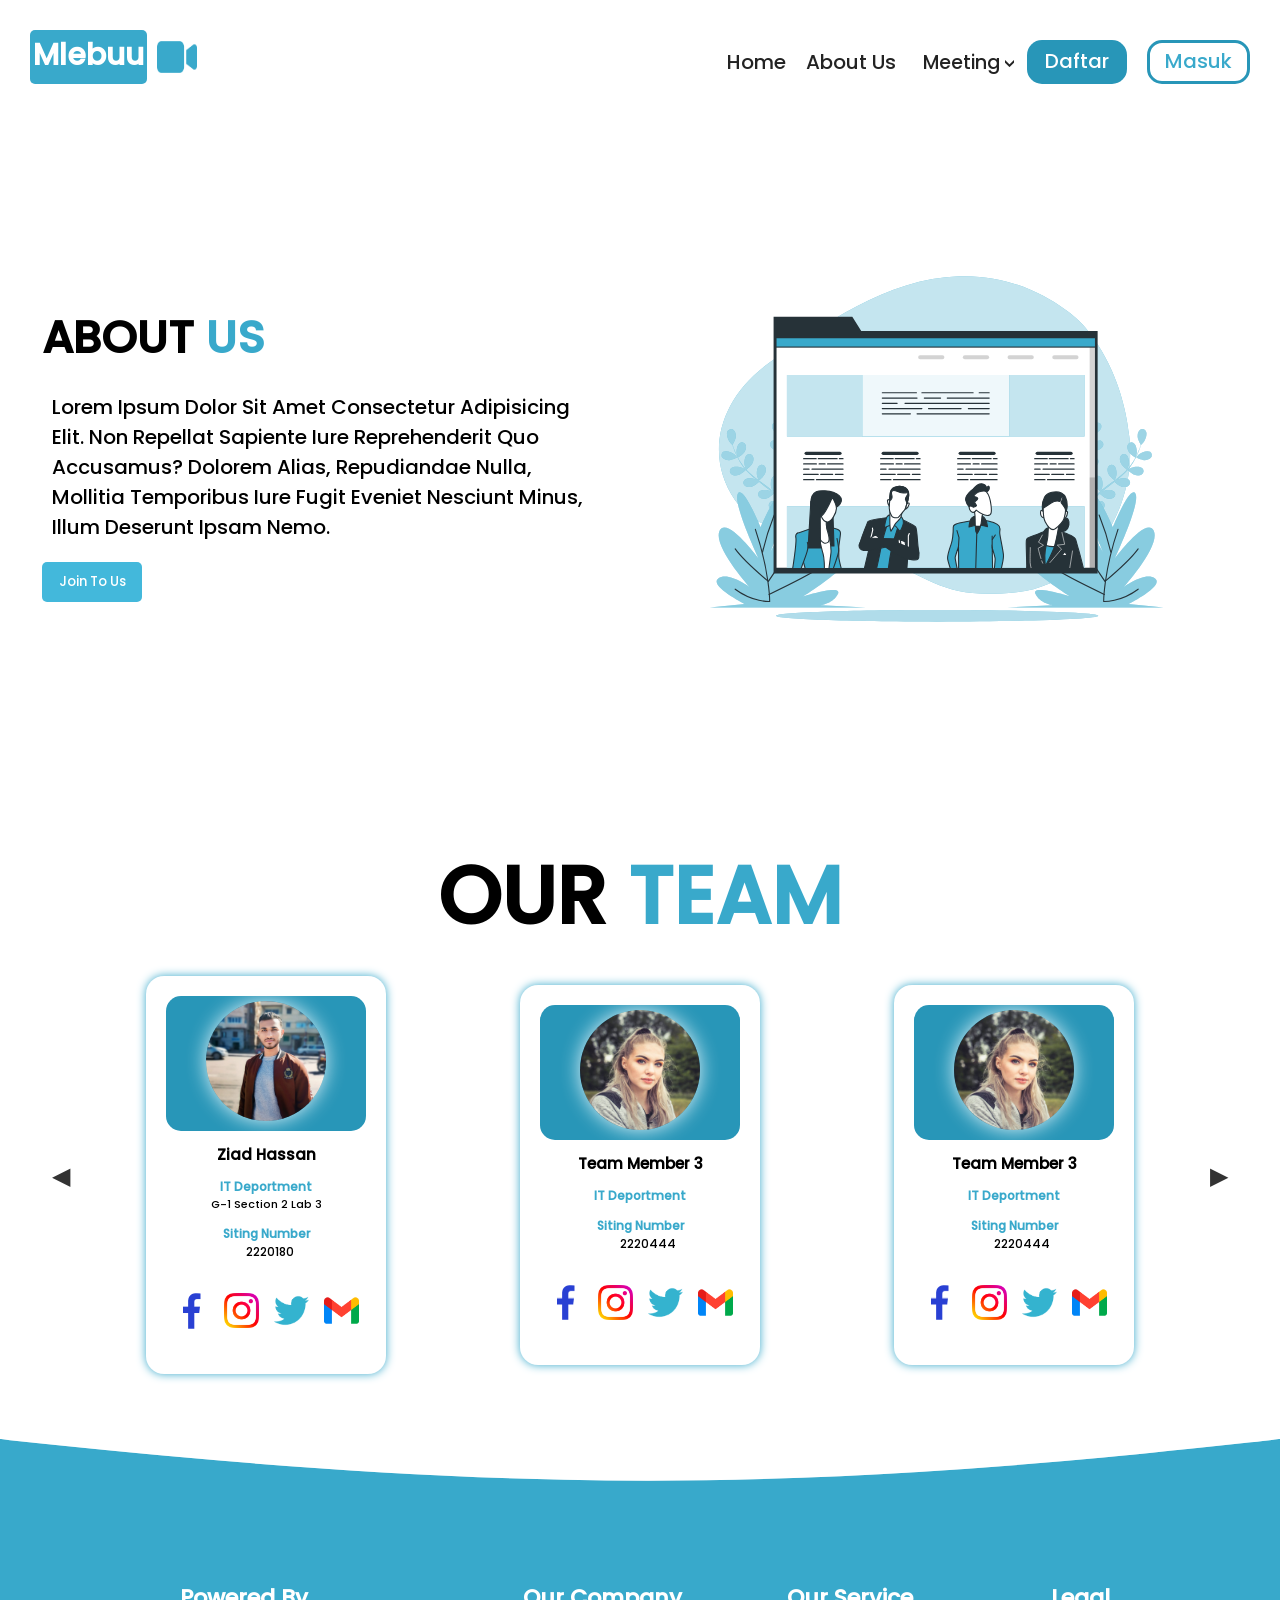
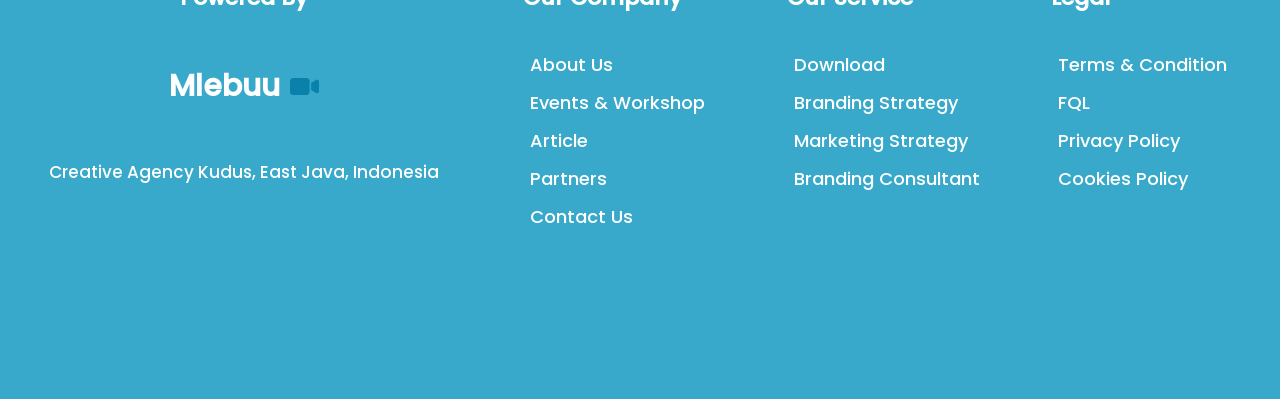
==== commit b3b68e17: "Add files via upload" ====
--- a/about_us.html
+++ b/about_us.html
@@ -41,7 +41,6 @@
                                 <li class="navItem"><a class="navLink" href="artcle.html">Article</a></li>
                             </ul>
                     </div>
-
                     <a href="sign_up.html" class="register-nav">Daftar</a>
                     <a href="sign_in.html" class="login-nav">Masuk</a>
                 </div>
@@ -156,9 +155,17 @@
 <script>
             const teamCardWrapper = document.getElementById('teamCardWrapper');
         const teamCardsData = [
-            { image: 'images/Client/comments-1.jpg', name: 'Team Member 1', id: '2220222', title: 'title' , description: 'Lorem ipsum dolor sit amet, consectetur adipiscing elit.', facebook: '' , instagram : '' , gmail: '' , twitter : '', },
-            { image: 'images/Client/comments-3.jpg', name: 'Team Member 2', id: '2220333', title: 'title' , description: 'Lorem ipsum dolor sit amet, consectetur adipiscing elit.', facebook: '' , instagram : '' , gmail: '' , twitter : '', },
-            { image: 'images/Client/comments-1.jpg', name: 'Team Member 3', id: '2220444', title: 'title' , description: 'Lorem ipsum dolor sit amet, consectetur adipiscing elit.', facebook: '' , instagram : '' , gmail: '' , twitter : '', },
+            { image: 'images/Client/comments-1.jpg', name: 'Team Member 3', id: '2220444', title: 'IT deportment' , description: '', facebook: '' , instagram : '' , gmail: '' , twitter : '', },
+            { image: 'images/Client/comments-1.jpg', name: 'Team Member 3', id: '2220444', title: 'IT deportment' , description: '', facebook: '' , instagram : '' , gmail: '' , twitter : '', },
+            { image: 'images/Client/comments-1.jpg', name: 'Team Member 3', id: '2220444', title: 'IT deportment' , description: '', facebook: '' , instagram : '' , gmail: '' , twitter : '', },
+            { image: 'images/Client/comments-1.jpg', name: 'Team Member 3', id: '2220444', title: 'IT deportment' , description: '', facebook: '' , instagram : '' , gmail: '' , twitter : '', },
+            { image: 'images/team/RawanRabei.jpg', name: 'Rewan Rabei Al-Saeed', id: '2220169', title: 'IT deportment' , description: 'G-1 section 2 lab 3', facebook: 'https://www.facebook.com/profile.php?id=100047731432396' , instagram : 'https://www.instagram.com/ronarabey?igsh=MWRkazNqMmp1OWRmdw==' , gmail: 'rewanrabey753@gmail.com' , twitter : '', },
+            { image: 'images/Client/comments-1.jpg', name: 'Madeha Alaa eldin', id: '2220448', title: 'IT deportment' , description: 'G-2 section 2 lab 3', facebook: '' , instagram : '' , gmail: '' , twitter : '', },
+            { image: 'images/Client/comments-1.jpg', name: 'Rewan', id: '2220444', title: 'IT deportment' , description: 'G-1 section 2 lab 3', facebook: '' , instagram : '' , gmail: '' , twitter : '', },
+            { image: 'images/Client/comments-1.jpg', name: 'Mohammed Shaban', id: '2220444', title: 'IT deportment' , description: '', facebook: '' , instagram : '' , gmail: '' , twitter : '', },
+            { image: 'images/Client/comments-1.jpg', name: 'Mohamed Hassan', id: '2220067', title: 'IT deportment' , description: 'G-2 section 2 lab 1', facebook: '' , instagram : '' , gmail: '' , twitter : '', },
+            { image: 'images/Client/comments-3.jpg', name: 'Omar mohammed', id: '2220315', title: 'IT deportment' , description: 'G-1 section 2 lab 3', facebook: '' , instagram : '' , gmail: '' , twitter : '', },
+            { image: 'images/team/ziad.jpg', name: 'Ziad Hassan', id: '2220180', title: 'IT deportment' , description: 'G-1 section 2 lab 3', facebook: 'https://www.facebook.com/ziad.hassan.148116?mibextid=ZbWKwL' , instagram : 'https://www.instagram.com/3_p0ox?igsh=MzNlNGNkZWQ4Mg==' , gmail: 'zeyad.h.abaza@gmail.com' , twitter : 'https://x.com/3p0ox?s=09', },
         ];
     
         let currentTeamIndex = 0;
--- a/css/main.css
+++ b/css/main.css
@@ -1,2710 +1,2723 @@
-
-/**************************/
-/* Reset links */
-/**************************/
-a, a:focus, a:visited, a:active {
-    -webkit-tap-highlight-color: rgba(0, 0, 0, 0);
-    outline: none;
-}
-button{
-    cursor: pointer;
-}
-
-input:focus{
-    outline: none;
-    border: #2896b8 2px solid !important;
-}
-
-/**************************/
-/* Global styles */
-/**************************/
-* {
-    -webkit-tap-highlight-color: transparent;
-    padding: 0;
-    margin: 0;
-    text-transform: capitalize;
-    font-family: 'Poppins', sans-serif;
-}
-
-/**************************/
-/* Loading custom font */
-/**************************/
-@font-face {
-    font-family: 'Poppins';
-    src: url('../Poppins/Poppins-Medium.ttf');
-}
-
-/**************************/
-/* Header styles */
-/**************************/
-.header-container {
-    margin: 30px;
-}
-
-/**************************/
-/* the header container */
-/**************************/
-.logo-container p {
-    font-size: 30px;
-    color: #fff;
-    background-color: #39A9CB;
-    font-weight: 600;
-    border-radius: 5px;
-    padding: 3px;
-}
-
-/**************************/
-/* the logo container paragraph */
-/**************************/
-.navbar {
-    display: flex;
-    flex-wrap: wrap;
-    justify-content: space-between;
-}
-
-/**************************/
-/* the navigation bar */
-/**************************/
-.navbar a {
-    text-decoration: none;
-    color: #232323;
-    font-size: 20px;
-    font-weight: 400;
-}
-
-/**************************/
-/* navigation bar links */
-/**************************/
-.logo-container {
-    display: flex;
-    gap: 10px;
-}
-
-/**************************/
-/* the logo container */
-/**************************/
-.navigation-links,
-.sidebar-links {
-    margin-top: 10px;
-    display: flex;
-    gap: 20px;
-}
-
-/**************************/
-/* navigation links and sidebar links */
-/**************************/
-.navigation-links {
-    align-items: center;
-}
-
-/**************************/
-/* navigation links alignment */
-/**************************/
-.navigation-links a:hover,
-.sidebar-links a:hover {
-    color: #39A9CB;
-}
-
-/**************************/
-/* for the Dropdown Menu */
-/**************************/
-/* Dropdown Container */
-.dropdown {
-    width: fit-content; 
-    margin: auto; 
-    height: fit-content;
-    position: relative;
-    text-align: center;
-}
-
-/* Dropdown Button */
-.dropbtn {
-    display: flex;
-    align-items: center;
-}
-
-/* Navigation Link Styles */
-.navLink {
-    text-decoration: none;
-    color: #2d2f31;
-}
-
-/* Navigation Title Styles */
-.navTitle {
-    padding: 7px;
-    background: transparent; 
-    color: #222;
-    font-size: 1.2em;
-    cursor: pointer;
-    display: block;
-}
-.navTitle:hover { 
-    color: #2896b8;
-}
-
-.navTitle::after {
-    float: right;
-    right: -10%;
-    content: "<";
-    transform: rotate(-90deg);
-    position: absolute;
-}
-
-/* Navigation List Styles */
-.navList {
-    clear: both;
-    width: 100%;
-    height: 0;
-    overflow: hidden;
-    text-align: center;
-    transition: height 0.4s ease;
-    position: absolute;
-    width: max-content;
-    z-index: 9999;
-    background-color: #29414933;
-    margin-left: -36px;
-    margin-top: 12px;
-}
-
-/* Navigation Item Styles */
-.navList .navItem {
-    padding: 7px;
-}
-
-/* Toggle Checkbox Styles */
-#toggleNav {
-    position: absolute;
-    opacity: 0;
-    height: 0;
-}
-
-/* Toggle Navigation List on Checkbox Check */
-#toggleNav:checked + .navList {
-  height: fit-content;
-  width: 170px;
-  padding: 10px 0;
-  background-color: #39a9cb;
-  border-radius: 7px;
-}
-
-/* Toggle Navigation List on Checkbox Check */
-#toggleNav:checked + .navList a {
-  color: #fff;
-}
-
-/* Toggle Navigation List on Checkbox Check */
-#toggleNav:checked + .navList a:hover {
-  color: #474747;
-}
-
-/**************************/
-/* hover effect on navigation and sidebar links */
-/**************************/
-.register-nav,
-.login-nav {
-    padding: 3px 15px 5px 15px;
-    border-radius: 15px;
-    border: 3px transparent solid;
-}
-
-/**************************/
-/* register and login buttons */
-/**************************/
-.register-nav {
-    background-color: #2896b8;
-    color: #fff !important;
-}
-
-/**************************/
-/* hover effect on register and login buttons */
-/**************************/
-.register-nav:hover {
-    background-color: #fff;
-    color: #39A9CB !important;
-    border: #39A9CB solid;
-}
-
-/**************************/
-/* login button */
-/**************************/
-.login-nav {
-    background-color: #fff;
-    color: #39A9CB !important;
-    border: 3px #2896b8 solid;
-}
-
-/**************************/
-/* hover effect on login button */
-/**************************/
-.login-nav:hover {
-    color: #fff !important;
-    background-color: #2896b8;
-}
-
-/**************************/
-/* Sidebar styles */
-/**************************/
-.sidebar {
-    display: none;
-    flex-direction: column;
-    background-color: #39A9CB;
-    color: #fff;
-    padding: 20px;
-    position: fixed;
-    top: 0;
-    left: 0;
-    height: 100%;
-    width: 250px;
-    z-index: 1;
-}
-
-/**************************/
-/* the sidebar */
-/**************************/
-/* Navigation Menu Icon */
-.menu-icon {
-    display: none;
-    font-size: 24px;
-    cursor: pointer;
-    color: #222;
-}
-
-/**************************/
-/* sliders */
-/**************************/
-/* Footer styles */
-.footer-content {
-    background-image: url('../images/background/footer.svg');
-    background-size: 100%;
-    background-repeat: no-repeat;
-    background-color: #39A9CB;
-    height: fit-content;
-    width: 100%;
-    position: relative;
-    min-height: 560px;
-    display: grid;
-    align-items: center;
-    justify-content: space-evenly;
-    /* grid-template-columns: repeat(auto-fit, minmax(200px, 1fr)); */
-    grid-template-columns: 2fr 1fr 1fr 1fr ;
-    gap: 20px;
-}
-
-/**************************/
-/* the footer content */
-/**************************/
-.footer-column {
-    display: flex;
-    flex-direction: column;
-    align-items: flex-start;
-    justify-content: start;
-    color: white;
-    gap: 32px;
-    padding: 0 15px;
-    height: 275px;
-}
-
-/**************************/
-/* footer columns */
-/**************************/
-.footer-column.about-footer {
-    display: flex;
-    flex-direction: column;
-    align-items: center;
-    gap: 50px;
-}
-
-/**************************/
-/* about-footer column */
-/**************************/
-.footer-column h3 {
-    font-size: 22px;
-    font-weight: 700;
-}
-
-/**************************/
-/* heading in footer columns */
-/**************************/
-.footer-column.about-footer div {
-    display: flex;
-    align-items: center;
-    justify-content: center;
-    gap: 10px;
-    font-size: 30px;
-    font-weight: 700;
-}
-
-/**************************/
-/* div in about-footer column */
-/**************************/
-.footer-column.about-footer p {
-    font-size: 17px;
-    font-weight: 400;
-    text-align: center;
-}
-
-/**************************/
-/* paragraph in about-footer column */
-/**************************/
-.footer-column ul {
-    list-style: none;
-    padding-left: 7px;
-    line-height: 37px;
-}
-
-/**************************/
-/* unordered list in footer columns */
-/**************************/
-.footer-column ul li a {
-    text-decoration-line: none;
-    color: white;
-    font-size: 18px;
-    font-weight: 500;
-    transition: 0.5s;
-}
-
-/**************************/
-/* footer links */
-/**************************/
-/* Hover effect for footer links */
-.footer-column ul li a:hover {
-    color: #37363670;
-}
-
-/**************************/
-/* hover effect on footer links */
-/**************************/
-/* Media Queries for Responsive Design */
-
-/**************************/
-/* For screens with a maximum width of 968px */
-/**************************/
-@media (max-width: 968px) {
-    .footer-content {
-        grid-template-columns: repeat(2, minmax(200px, 1fr));
-        padding-top: 70px;
-        gap: 0;
-    }
-    .footer-column {
-        width: auto;
-        align-items: center !important;
-    }
-}
-
-/**************************/
-/* For screens with a maximum width of 768px */
-/**************************/
-@media (max-width: 768px) {
-    .footer-content {
-        grid-template-columns: repeat(1, minmax(200px, 1fr));
-        padding-bottom: 20px;
-    }
-    .footer-column {
-        gap: 12px;
-        text-align: center;
-    }
-    .navigation-links {
-        display: none;
-    }
-    .menu-icon {
-        display: block;
-    }
-    .sidebar.active {
-        display: flex;
-    }
-    .sidebar-links {
-        flex-direction: column;
-    }
-    .register,
-    .login {
-        width: 70px;
-        margin: -3px;
-    }
-    .sidebar-links a {
-        text-decoration: none;
-        color: #fff;
-        font-size: 20px;
-        font-weight: 400;
-    }
-    .sidebar-links a:hover {
-        text-decoration: none;
-        color: #37363670;
-        font-size: 20px;
-        font-weight: 400;
-    }
-    .login {
-        color: #2896b8 !important;
-    }
-    .register {
-        color: #fff !important;
-    }
-    .register:hover {
-        color: #39A9CB !important;
-    }
-}
-
-/******************************************************************************/
-/*                         sign in & sun up section                           */
-/******************************************************************************/
-/* Styles for Registration and Login Sections */
-.reg-section,
-.login-section {
-    width: 100%;
-    height: 100vh;
-    min-height: fit-content;
-    display: flex;
-    justify-content: center;
-    align-items: center;
-    flex-direction: column;
-    margin: 100px auto;
-}
-
-/* Styles for Registration and Login Titles */
-.reg-title,
-.login-title {
-/*     height: 100px; */
-    margin: 20px auto;
-    text-align: center;
-}
-
-.reg-title h1,
-.login-title h1 {
-    font-size: 47px;
-    font-weight: 700;
-}
-
-.reg-title h1 span,
-.login-title h1 span {
-    color: #39A9CB;
-}
-
-.reg-title p,
-.login-title p {
-    font-size: 24px;
-    font-weight: 500;
-}
-
-/* Styles for Registration and Login Content */
-.reg-content,
-.login-content {
-    margin: auto;
-    padding: 20px;
-    border: 1px solid #ccc;
-    background-color: #eff3f4;
-    border-radius: 5px;
-    width: 80%;
-    max-width: 700px;
-    display: flex;
-    flex-direction: column;
-    gap: 20px;
-}
-
-/* Styles for Registration and Login Content Labels */
-.reg-content label,
-.login-content label {
-    display: block;
-    font-weight: lighter;
-    font-size: 18px;
-}
-
-/* Styles for Registration and Login Input Fields */
-.reg-content input[type="text"],
-.reg-content input[type="email"],
-.reg-content input[type="password"],
-.login-content input[type="text"],
-.login-content input[type="email"],
-.login-content input[type="password"] {
-    width: 100%;
-    padding: 10px;
-    border: 1px solid #ccc;
-    border-radius: 4px;
-    box-sizing: border-box;
-}
-
-/* Styles for Focused Input Fields */
-.reg-content input[type="text"]:focus,
-.reg-content input[type="email"]:focus,
-.reg-content input[type="password"]:focus,
-.login-content input[type="text"]:focus,
-.login-content input[type="email"]:focus,
-.login-content input[type="password"]:focus {
-    box-shadow: 0 2px 4px #2896b8;
-}
-
-/* Styles for Registration and Login Group Buttons */
-.reg-group-btn,
-.login-group-btn {
-    width: 100%;
-    display: flex;
-    flex-direction: column;
-    padding: 15px 0px;
-    gap: 10px;
-}
-
-/* Styles for Forgot Password Links */
-.reg-content .btn-Forgot-33,
-.login-content .btn-Forgot-44 {
-    color: #06498bd4;
-    text-decoration-line: none;
-}
-
-/* Styles for Registration and Login Submit Buttons */
-.reg-group-btn input[type="submit"],
-.login-group-btn input[type="submit"],
-.login-group-btn a {
-    width: 100%;
-    background-color: transparent;
-    color: #2896b8;
-    padding: 12px 0;
-    border: solid 3px #39A9CB;
-    border-radius: 4px;
-    cursor: pointer;
-    font-size: 18px;
-    font-weight: 700;
-    transition: 0.5s;
-    letter-spacing: 1px;
-}
-
-/* Hover Styles for Submit Buttons and Links */
-.reg-group-btn input[type="submit"]:hover,
-.login-group-btn input[type="submit"]:hover,
-.login-group-btn a:hover {
-    background-color: #2896b8 !important;
-    color: #fff !important;
-}
-
-/* Styles for Links */
-.reg-group-btn a,
-.login-group-btn a {
-    background-color: transparent !important;
-    color: #39A9CB !important;
-    text-align: center;
-    text-decoration-line: none;
-    transition: 0.3s;
-}
-
-/* Special Styles for Login Submit Button */
-.login-group-btn a {
-    background-color: #39A9CB !important;
-    color: #fff !important;
-}
-
-/* Hover Styles for Links */
-.reg-group-btn a:hover {
-    background-color: #2896b8 !important;
-}
-
-/* Styles for Special Div in Group Buttons */
-.reg-group-btn div,
-.login-group-btn div {
-    color: #232323 !important;
-    border: none;
-    font-size: 22px;
-    font-weight: 500;
-    width: 100%;
-    text-align: center;
-}
-
-/* Hover Styles for Special Div Links */
-.reg-group-btn div a:hover,
-.login-group-btn div .btn-tranfer-44:hover {
-    color: #2896b8 !important;
-    background: transparent !important;
-}
-
-/* Styles for Special Div Button */
-.login-group-btn div .btn-tranfer-44 {
-    color: #39A9CB !important;
-    background-color: transparent !important;
-    border: none !important;
-}
-
-/******************************************************************************/
-/*                                Press ( article )                           */
-/******************************************************************************/
-/* the Article Section */
-.article-section {
-    display: flex;
-    flex-direction: column;
-    align-items: center;
-    justify-content: center;
-    padding: 20px 0px;
-    width: 100%;
-    min-height: 100vh;
-}
-
-/* the Article Header */
-.article-header {
-    width: 100%;
-    text-align: center;
-}
-
-.article-header h1 span {
-    font-size: 2.5rem;
-    margin-bottom: 20px;
-    color: #2896b8;
-}
-
-.article-header h1 {
-    font-size: 2.5rem;
-    margin-bottom: 20px;
-    color: #232323;
-}
-
-/* the Article List */
-.article-list {
-    display: flex;
-    flex-wrap: wrap;
-    justify-content: space-evenly;
-    gap: 20px;
-    max-width: 100%;
-}
-
-/* Individual Article Item */
-.article-item {
-    width: 100%;
-    max-width: 300px;
-    border: 1px solid #ddd;
-    border-radius: 8px;
-    overflow: hidden;
-    box-shadow: 0 0 10px rgba(0, 0, 0, 0.1);
-    transition: transform 0.3s ease-in-out;
-}
-
-.article-item:hover {
-    transform: scale(1.05);
-}
-
-/* Article Item Image */
-.article-item img {
-    width: 100%;
-    height: 200px;
-    max-height: 200px ;
-    object-fit: cover;
-}
-#show-img-article{
-    max-height: fit-content !important;
-    height: fit-content !important;
-}
-
-/* Article Information */
-.article-info {
-    padding: 10px;
-    background-color: #f8f8f8;
-    display: flex;
-    justify-content: space-between;
-}
-
-/* Article Date and Author */
-.article-date,
-.article-author {
-    font-size: 12px;
-    color: #555;
-    display: block;
-}
-
-/* Article Title */
-.article-title {
-    margin: 10px 0;
-    font-size: 1.2rem;
-    text-align: center;
-}
-
-/* Article Title Links */
-.article-title a {
-    color: #333;
-    text-decoration: none;
-    transition: 0.3s;
-}
-
-.article-title a:hover {
-    color: #2896b8 !important;
-}
-
-/* the Article Exhibits Section */
-.article-exhibits {
-    display: flex;
-    justify-content: space-evenly;
-    flex-wrap: wrap;
-    margin: 50px 0px;
-    padding: 0 20px;
-}
-
-/* Individual Exhibit Item */
-.exhibit-item {
-    width: 30%;
-    margin-bottom: 20px;
-    position: relative;
-}
-
-/* Exhibit Item Image */
-.exhibit-item img {
-    width: 100%;
-    height: 200px;
-    object-fit: cover;
-    border-radius: 8px;
-}
-
-/* Exhibit Information */
-.exhibit-info {
-    position: absolute;
-    top: 10px;
-    left: 10px;
-    color: #fff;
-    text-shadow: 1px 1px 2px rgba(0, 0, 0, 0.8);
-}
-
-/* Exhibit Date and Author */
-.exhibit-date,
-.exhibit-author {
-    font-size: 11px;
-    display: block;
-}
-
-/* Exhibit Title Links */
-.exhibit-title a {
-    font-size: 1.2rem;
-    margin-top: 10px;
-    color: #232323;
-    text-decoration: none;
-    display: block;
-    overflow: hidden;
-    text-overflow: ellipsis;
-    white-space: nowrap;
-    text-align: center;
-}
-
-/* Responsive Exhibit Items */
-@media (max-width: 768px) {
-    .exhibit-item {
-        width: 48%;
-    }
-}
-
-@media (max-width: 480px) {
-    .exhibit-item {
-        width: 100%;
-    }
-    #show-img-article{
-        max-height: 200px !important;
-        height: fit-content !important;
-    }
-}
-
-/* Container for the entire article showcase section */
-.article-showcase-section {
-    text-align: center;
-    padding: 20px;
-}
-
-/* Header section with the main title */
-.article-showcase-header {
-    padding: 20px 0;
-}
-
-.article-showcase-header h1 {
-    font-size: 2.5rem;
-}
-
-.article-showcase-header span {
-    color: #3498db;
-}
-
-/* List of featured articles */
-.featured-article-list {
-    display: flex;
-    flex-wrap: wrap;
-    justify-content: space-around;
-}
-
-/* each featured article item */
-.featured-article-item {
-    width: 30%;
-    margin-bottom: 20px;
-    box-shadow: 0 0 10px rgba(0, 0, 0, 0.1);
-    transition: transform 0.3s ease-in-out;
-}
-
-.featured-article-item:hover {
-    transform: scale(1.05);
-}
-
-.featured-article-item img {
-    width: 100%;
-    height: auto;
-}
-
-/* Information about the article (date, author) */
-.article-info {
-    padding: 10px;
-    background-color: #f8f8f8;
-}
-
-.article-info span {
-    display: block;
-    font-size: 0.8rem;
-    color: #777;
-}
-
-/* Title of the article with a link */
-.article-title a {
-    display: block;
-    padding: 10px;
-    font-size: 1.2rem;
-    color: #333;
-    text-decoration: none;
-    font-weight: bold;
-}
-
-/* Media query for responsive design */
-@media (max-width: 768px) {
-    .featured-article-item {
-        width: 48%;
-    }
-}
-
-@media (max-width: 480px) {
-    .featured-article-item {
-        width: 100%;
-    }
-}
-
-/******************************************************************************/
-/*                                  partners                                  */
-/******************************************************************************/
-
-/* the Partners Section */
-.partners-section {
-    text-align: center;
-    padding: 50px 0;
-}
-
-/* the Header in the Partners Section */
-.partners-header h2 {
-    color: #333;
-}
-
-/* the Span within the Partners Header */
-.partners-header h2 span {
-    color: #2896b8;
-}
-
-/* the List of Partners */
-.partners-list {
-    display: flex;
-    justify-content: space-evenly;
-    align-items: center;
-    flex-wrap: wrap;
-    margin-top: 20px;
-}
-
-/* Individual Partner Item */
-.partner-item {
-    margin: 10px;
-}
-
-/* Partner Item Image */
-.partner-item img {
-    width: 100px;
-    height: auto;
-    border: 1px solid #ddd;
-    border-radius: 5px;
-    box-shadow: 0 4px 8px rgba(0, 0, 0, 0.1);
-}
-
-/* the Testimonials Section */
-.testimonials-section {
-    text-align: center;
-    padding: 50px 0;
-}
-
-/* the Header in the Testimonials Section */
-.testimonials-header h2 {
-    color: #333;
-}
-
-/* the Span within the Testimonials Header */
-.testimonials-header h2 span {
-    color: #2896b8;
-}
-
-/* Testimonial Cards Container */
-.testimonial-cards {
-    display: flex;
-    justify-content: center;
-    align-items: center;
-    flex-wrap: wrap;
-    margin-top: 20px;
-}
-
-/* Individual Testimonial Card */
-.testimonial-card {
-    width: 300px;
-    height: 370px;
-    margin: 20px;
-    padding: 20px;
-    border-radius: 10px;
-    box-shadow: 0 4px 8px #00000059;
-}
-
-/* Testimonial Card Image */
-.testimonial-card img {
-    width: 120px;
-    height: 120px;
-    padding: 5px;
-    border: 3px solid #2896b8;
-    border-radius: 50%;
-    object-fit: cover;
-    margin-bottom: 15px;
-}
-
-/* Testimonial Text */
-.testimonial-text {
-    color: #555;
-    font-size: 1.2rem;
-    margin-bottom: 15px;
-}
-
-/* Client Name in Testimonial Card */
-.client-name-DD {
-    font-weight: bold;
-    color: #333;
-    letter-spacing: 1px;
-}
-
-
-/******************************************************************************/
-/*                               mohamed hassan                               */
-/******************************************************************************/
-/* General Styling */
-.main-content {
-    display: flex;
-    flex-direction: column;
-    align-items: center;
-  }
-  
-  /* Contact Image Section */
-  .contect_image {
-    background-image: url('../images/background/pawel-czerwinski--0xCCPIbl3M-unsplash.jpg');
-    background-repeat: no-repeat;
-    background-size: 100%;
-    background-position: center;
-    width: 100%;
-    height: auto;
-    margin: 50px 0px;
-    z-index: 0;
-    display: flex;
-    justify-content: center;
-    align-items: center;
-  }
-  
-  .bg-text {
-    font-weight: bold;
-    z-index: 2;
-    width: 100%;
-    text-align: center;
-    backdrop-filter: blur(3px);
-    height: 60vh;
-    display: flex;
-    flex-direction: column;
-    justify-content: center;
-    align-items: center;
-    text-shadow: 0px 0px 10px #39a9cb;
-  }
-  
-  .bg-text h1 {
-    font-size: 72px;
-    color: #fff;
-  }
-  
-  /* Contact Us Words Section */
-  .contect_us_words {
-    display: flex;
-    flex-direction: column;
-    flex-wrap: nowrap;
-    justify-content: center;
-    text-align: center;
-    padding: 15px;
-  }
-  
-  .contect_us_words p {
-    color: #070808;
-    margin: 10px;
-  }
-  
-  .contect_us_words h1 {
-    color: #39a9cb;
-  }
-  
-  #contect_us_par {
-    text-align: center;
-    display: flex;
-    justify-content: center;
-  }
-  
-  #contect_us_par p {
-    width: 75%;
-  }
-  
-  /* Contact Us Form */
-  .contect_us_form {
-    display: flex;
-    width: 90%;
-    max-width: 750px;
-    margin: 50px auto;
-    flex-direction: column;
-    flex-wrap: nowrap;
-    justify-content: center;
-    text-align: center;
-    background-color: rgb(255, 255, 255);
-    box-shadow: 0px 0px 10px #39a9cb;
-    border-radius: 18px;
-  }
-  
-  .contect_us_form form {
-    display: flex;
-    flex-direction: column;
-    justify-content: center;
-    gap: 10px;
-    padding: 20px 0;
-  }
-  
-  .contect_us_form form .names {
-    display: flex;
-    flex-grow: 1;
-    flex-wrap: wrap;
-  }
-  
-  .contect_us_input {
-    display: flex;
-    flex-wrap: nowrap;
-    flex-direction: column;
-    text-align: start;
-    font-weight: 300;
-    justify-content: center;
-    width: 90%;
-    margin: auto;
-  }
-  
-  .contect_us_input label {
-    padding: 5px;
-    color: #000;
-  }
-  
-  .contect_us_input input {
-    color: #39a9cb;
-    padding: 5px;
-    border: 0.3px solid;
-    height: 25px;
-  }
-  
-  .names {
-    display: flex;
-    flex-wrap: nowrap;
-  }
-  
-  #Message {
-    height: 70px;
-    border: 0.3px solid #39a9cb;
-  }
-  
-  .contect_us_btn {
-    width: 100%;
-    padding: 20px 0px;
-  }
-  
-  .contect_us_btn button {
-    width: max-content;
-    padding: 7px 15px;
-    border-radius: 7px;
-    height: 40px;
-    border: none;
-    background-color: #43b8db;
-    color: #fff;
-  }
-  
-  /* About Us Section */
-  .about_us {
-    display: flex;
-    flex-direction: row;
-    flex-wrap: wrap;
-    justify-content: space-between;
-    text-align: center;
-    padding: 15px;
-    width: 95%;
-    margin: 30px 10px;
-    background-color: rgb(255, 255, 255);
-    border-radius: 18px;
-    gap: 2%;
-  }
-  
-  .about_us span {
-    color: #39a9cb;
-  }
-  
-  .about_us_img {
-    display: flex;
-    justify-content: center;
-    align-items: center;
-    width: 45%;
-    margin: auto;
-  }
-  
-  .about_us_img img {
-    margin: 20px 0px;
-    width: 100%;
-  }
-  
-  .about_us_wordes {
-    display: flex;
-    flex-direction: column;
-    flex-wrap: nowrap;
-    justify-content: center;
-    text-align: start;
-    padding: 10px 0px 10px 10px;
-    width: 45%;
-    gap: 20px;
-  }
-  
-  .about_us_wordes h1 {
-    font-size: 45px;
-  }
-  
-  .about_us_wordes p {
-    font-size: 20px;
-    margin-left: 10px;
-  }
-  
-  .about_us_btn {
-    width: 100%;
-    display: flex;
-    justify-content: start;
-  }
-  
-  .about_us_btn button {
-    width: 100px;
-    height: 40px;
-    border: none;
-    background-color: #43b8db;
-    color: #fff;
-    margin-right: 20px;
-    border-radius: 5px;
-  }
-  
-  /* Our Team Section */
-  .our_team {
-    display: flex;
-    flex-direction: row;
-    flex-wrap: wrap;
-    justify-content: space-between;
-    text-align: center;
-    padding: 15px;
-    width: 95%;
-    margin: 30px 10px;
-    background-color: rgb(255, 255, 255);
-    border-radius: 18px;
-    gap: 2%;
-  }
-  
-  .our_team_head {
-    display: block;
-    width: 100%;
-    text-align: center;
-    font-size: 40px;
-  }
-  
-  .our_team_head span {
-    color: #39a9cb;
-  }
-  
-  .card_team {
-    display: flex;
-    flex-wrap: nowrap;
-    flex-direction: column;
-    gap: 12px;
-    width: 200px;
-    border-radius: 18px;
-    box-shadow: 0px 0px 10px #39a9cb;
-    padding: 20px;
-    margin-top: 20px;
-    font-size: 11px;
-  }
-  
-  .card_team h2 {
-    font-size: 15px;
-  }
-  
-  .image_team {
-    background-color: #2896b8;
-    padding: 5px;
-    border-radius: 15px;
-  }
-  
-  .image_team img {
-    width: 120px;
-    border-radius: 50%;
-    box-shadow: 0px 0px 20px -1px #effbff;
-  }
-  
-  .contect_team img {
-    width: 35px;
-  }
-  
-  .card_team .contect_team {
-    display: flex;
-    flex-wrap: nowrap;
-    margin: 20px 0px;
-    flex-direction: row;
-    gap: 15px;
-    justify-content: center;
-  }
-  
-  .about_member {
-    text-align: center;
-  }
-  
-  .card_team h3 {
-    color: #39a9cb;
-    font-size: 12px;
-    text-align: center;
-  }
-  
-  .siting_number {
-    text-align: start;
-  }
-  
-  .siting_number p {
-    font-size: 12px;
-    margin-left: 80px;
-  }
-  
-  /* Team Slide Container Styling */
-  .team-slide-container {
-    position: relative;
-    width: 100%;
-    overflow: hidden;
-  }
-  
-  /* Team Card Wrapper Styling */
-  .team-card-wrapper {
-    display: flex;
-    justify-content: space-evenly;
-    transition: transform 0.5s ease-in-out;
-    gap: 20px;
-    height: max-content;
-    margin-bottom: 20px;
-    align-items: center;
-  }
-  
-  /* Team Card Styling */
-  .team-card {
-    flex: 0 0 300px;
-    margin: 0 10px;
-    box-shadow: 0 4px 8px rgba(0, 0, 0, 0.1);
-    background-color: #fff;
-    border-radius: 8px;
-    overflow: hidden;
-    transition: transform 0.5s ease-in-out;
-    height: 350px;
-    box-shadow: 2px 2px 4px #2896b8, -2px -2px 5px #2896b8;
-  }
-  
-  /* Team Image Content Styling */
-  .team-image-content {
-    position: relative;
-    overflow: hidden;
-    height: 170px;
-  }
-  
-  /* Team Card Image Styling */
-  .team-card-image {
-    width: 100%;
-    height: 100%;
-    background-size: cover;
-    background-position: center;
-  }
-  
-  /* Team Overlay Styling */
-  .team-overlay {
-    position: absolute;
-    top: 0;
-    left: 0;
-    width: 100%;
-    height: 100%;
-    background: rgba(0, 0, 0, 0.5);
-  }
-  
-  /* Team Card Content Styling */
-  .team-card-content {
-    padding: 15px;
-    text-align: center;
-    display: flex;
-    gap: 10px;
-    flex-direction: column;
-    background-color: #444343;
-  }
-  
-  /* Team Name Styling */
-  .team-name {
-    margin: 0;
-    font-size: 18px;
-    color: #3498db;
-  }
-  
-  /* Team Description Styling */
-  .team-description {
-    margin-top: 10px;
-    font-size: 14px;
-    color: #e7e2e2;
-  }
-  
-  /* Team Button Styling */
-  .team-button {
-    margin-top: 15px;
-    padding: 8px 12px;
-    background-color: #3498db;
-    color: #fff;
-    border: none;
-    border-radius: 4px;
-    cursor: pointer;
-  }
-  
-  /* Team Swiper Navigation Buttons Styling */
-  .team-swiper-navBtn {
-    position: absolute;
-    top: 50%;
-    transform: translateY(-50%);
-    font-size: 24px;
-    cursor: pointer;
-    color: #333;
-    background-color: #fff;
-    border: none;
-    border-radius: 50%;
-    padding: 10px;
-  }
-  
-  /* Team Swiper Next Button Styling */
-  .team-swiper-button-next {
-    right: 10px;
-  }
-  
-  /* Team Swiper Previous Button Styling */
-  .team-swiper-button-prev {
-    left: 10px;
-  }
-  
-  
-  /* Terms and Conditions Section */
-  .Terms_head {
-    display: flex;
-    justify-content: center;
-    align-items: center;
-    text-align: center;
-    padding: 20px;
-    background-image: url("../images/background/trem.jpg");
-    background-repeat: no-repeat;
-    background-attachment: local;
-    background-size: cover;
-    background-position: center;
-    width: 98%;
-    height: 150px;
-    color: #fff;
-    box-shadow: 0px 0px 10px #37363670;
-    margin: 20px 0px;
-    box-shadow: 0px 0px 10px #39a9cb;
-  }
-  
-  .Terms_head h1 {
-    font-size: 45px;
-    text-shadow: 0px 0px 10px #39a9cb;
-  }
-  
-  .terms {
-    width: 80%;
-    box-shadow: 0px 2px 4px #39a9cb, 0px -2px 4px #39a9cb;
-    padding: 20px;
-    margin-bottom: 10px;
-    display: flex;
-    flex-direction: column;
-    gap: 5px;
-  }
-  
-  .terms h2 {
-    color: #39a9cb;
-    font-size: 20px;
-  }
-  
-  .terms p {
-    margin-left: 20px;
-    font-size: 12px;
-    font-weight: 400;
-    font-family: system-ui, -apple-system, BlinkMacSystemFont, "Segoe UI", Roboto, Oxygen, Ubuntu, Cantarell, "Open Sans", "Helvetica Neue", sans-serif;
-  }
-  
-  .terms a {
-    color: #39a9cb;
-    font-size: 12px;
-    font-weight: 600;
-    font-family: system-ui, -apple-system, BlinkMacSystemFont, "Segoe UI", Roboto, Oxygen, Ubuntu, Cantarell, "Open Sans", "Helvetica Neue", sans-serif;
-    text-decoration: none;
-  }
-  
-  .terms a:hover {
-    text-decoration: underline;
-  }
-  
-  /* Media Queries */
-  @media (max-width: 780px) {
-    /* About Us Mobile Responsiveness */
-    .about_us {
-      display: flex;
-      flex-direction: column;
-      flex-wrap: wrap;
-      justify-content: center;
-      align-items: center;
-      text-align: center;
-      width: 95%;
-      margin: 30px 10px;
-      background-color: rgb(255, 255, 255);
-      gap: 2%;
-    }
-    .about_us_wordes {
-      display: flex;
-      flex-direction: column;
-      flex-wrap: nowrap;
-      justify-content: start;
-      text-align: center;
-      width: 90%;
-      gap: 20px;
-      margin: auto;
-    }
-    .about_us_img {
-      display: flex;
-      justify-content: center;
-      align-items: center;
-      width: 100%;
-      margin: auto;
-      max-width: 700px;
-    }
-    .our_team_head {
-      font-size: 24px;
-    }
-  }
-  
-  @media (max-width: 470px) {
-    /* Background Text Font Size Adjustment */
-    .bg-text h1 {
-      font-size: 47px;
-    }
-    .card_team {
-      width: 270px;
-      min-width: 270px;
-    }
-  }
-
-  
-/******************************************************************************/
-
-
-/*                                  Home                                  */
-
-
-/******************************************************************************/
-
-.home .first-section {
-  display: flex;
-  justify-content: space-between;
-  align-items: center;
-}
-
-.home .first-section .left-content {
-  display: block;
-  width: 35%;
-  margin: auto;
-}
-
-.home .first-section .left-content h1 {
-  font-style: normal;
-  font-weight: 700;
-  line-height: normal;
-  color: #232323;
-  font-family: Poppins;
-  margin-bottom: 3.75rem;
-}
-
-.home .first-section .left-content h1 span {
-  color: #2896B8;
-}
-
-.home .first-section .left-content .buttons {
-  align-items: center;
-  display: grid;
-  grid-template-columns: 1.5fr 2fr;
-  grid-gap: 1rem;
-}
-
-.home .first-section .left-content .left-btn {
-  display: flex;
-}
-
-.home .first-section .left-content .left-btn button {
-  display: flex;
-  justify-content: space-between;
-  align-items: center;
-  border-radius: 15px;
-  background: #2896B8;
-  color: white;
-  border: transparent;
-  width: 100%;
-  padding: 0.5rem 0.7rem;
-}
-
-.home .first-section .left-content button span {
-  margin-right: 0.5rem;
-}
-
-button {
-  cursor: pointer;
-}
-
-.home .first-section .left-content .right-btn button {
-  display: flex;
-  justify-content: flex-start;
-  align-items: center;
-  border-radius: 15px;
-  border: 1px solid #2896B8;
-  background: #FFF;
-  color: #2896B8;
-  padding: 0.5rem 0.7rem;
-  width: 100%;
-}
-
-.home .first-section .right-content {
-  display: flex;
-  width: 49%;
-}
-
-.home .first-section .right-content img {
-  width: 100%;
-}
-
-.home .first-section .last {
-  cursor: pointer;
-  margin-top: 2rem;
-  color: #2896B8;
-  font-family: Poppins;
-  font-size: 1rem;
-  font-style: normal;
-  font-weight: 500;
-  line-height: normal;
-  letter-spacing: 0.00625rem;
-}
-
-@media only screen and (max-width: 767px) {
-  .home .first-section {
-      flex-direction: column-reverse;
-  }
-  .home .first-section .left-content {
-      width: 85%;
-  }
-  .home .first-section .right-content {
-      width: 95%;
-  }
-  .home .second-section {
-      flex-direction: column;
-  }
-  .home .second-section .left-content {
-      width: 85%!important;
-  }
-  .home .second-section .right-content {
-      width: 95%!important;
-      margin-bottom: 10px;
-  }
-  .home .third-section .right-content .slider {
-      margin-left: -18rem;
-  }
-}
-
-
-/***************************/
-
-
-/* secnond section */
-
-
-/***************************/
-
-.home .second-section {
-  display: flex;
-  justify-content: space-between;
-  align-items: center;
-}
-
-.home .second-section .left-content {
-  width: 49%;
-  display: flex;
-}
-
-.home .second-section .left-content img {
-  width: 100%;
-}
-
-.home .second-section .right-content {
-  width: 49%;
-  display: block;
-}
-
-.home .second-section .right-content h1 {
-  color: #232323;
-  font-family: Poppins;
-  font-weight: 700;
-  margin-bottom: 1.5rem;
-}
-
-.home .second-section .right-content h1 span {
-  color: #2896B8;
-  font-family: Poppins;
-}
-
-.home .second-section .right-content p {
-  color: #504A4A;
-  font-family: Poppins;
-  font-size: 1.25rem;
-  font-style: normal;
-  font-weight: 500;
-  line-height: 180%;
-  letter-spacing: 0.025rem;
-}
-
-.home .second-section .right-content a {
-  color: #2896B8;
-  font-family: Poppins;
-  font-size: 1.25rem;
-  font-style: normal;
-  font-weight: 500;
-  line-height: normal;
-  letter-spacing: 0.00625rem;
-  margin-top: 2rem;
-  display: flex;
-  justify-content: flex-end;
-}
-
-
-/***************************/
-
-
-/* third section */
-
-
-/***************************/
-
-.home .third-section {
-  display: flex;
-  align-content: flex-start;
-  align-items: center;
-  justify-content: start;
-  flex-wrap: wrap;
-  width: 100%;
-  position: relative;
-}
-
-.home .third-section .left-content {
-  width: 44.375rem;
-  height: 35.125rem;
-  flex-shrink: 0;
-  border-radius: 0.3125rem;
-  background: #39A9CB;
-  display: flex;
-  flex-direction: column;
-  justify-content: center;
-  align-items: center;
-}
-
-.home .third-section .left-content h1 {
-  width: 34.5rem;
-  color: #FFF;
-  font-family: Poppins;
-  font-size: 2.5rem;
-  font-style: normal;
-  font-weight: 700;
-  line-height: normal;
-  margin-bottom: 1.5rem;
-}
-
-.home .third-section .left-content svg {
-  margin-bottom: 1.5rem;
-}
-
-.home .third-section .left-content p {
-  color: #FFF;
-  font-family: Poppins;
-  font-size: 1.25rem;
-  font-style: normal;
-  font-weight: 500;
-  line-height: normal;
-  letter-spacing: 0.00625rem;
-  width: 30.25rem;
-  margin-bottom: 1.5rem;
-}
-
-.home .third-section .left-content button {
-  width: 11.4375rem;
-  height: 4.0625rem;
-  flex-shrink: 0;
-  border-radius: 0.9375rem;
-  border: transparent;
-  background: #FFF;
-  color: #0A81AB;
-  font-family: Poppins;
-  font-size: 1.125rem;
-  font-style: normal;
-  font-weight: 600;
-  line-height: normal;
-  z-index: 5;
-  position: relative;
-}
-
-.home .third-section .wrap {
-  width: 100%;
-  position: absolute;
-  display: flex;
-  justify-content: end;
-}
-
-.home .third-section .right-content {
-  width: 75%;
-  height: 39.125rem;
-  z-index: 2;
-  overflow: hidden;
-  display: flex;
-  justify-content: space-between;
-  align-items: center;
-}
-
-.home .third-section .right-content .slider {
-  display: flex;
-  align-items: center;
-  justify-content: center;
-}
-
-.home .third-section .right-content .card {
-  width: 17.8125rem;
-  height: 29.125rem;
-  border-radius: 0.3125rem;
-  border: 3px solid #39A9CB;
-  background: #fff;
-  box-shadow: -5px 2px 4px 0px rgba(128, 134, 136, 0.25), 0px -2px 4px 0px rgba(128, 134, 136, 0.25);
-  margin-left: 5rem;
-  overflow: hidden;
-  display: flex;
-  align-items: center;
-  align-content: center;
-  justify-items: center;
-  flex-direction: column;
-  position: relative;
-  z-index: 6;
-}
-
-.home .third-section .right-content .card .wrapper {
-  display: flex;
-  align-items: center;
-  align-content: center;
-  justify-items: center;
-  flex-direction: column;
-  margin: auto;
-}
-
-.home .third-section .right-content .card h1 {
-  color: #0A81AB;
-  font-family: Poppins;
-  font-size: 1.875rem;
-  font-style: normal;
-  font-weight: 500;
-  line-height: normal;
-  margin-top: 1.5rem;
-}
-
-.home .third-section .right-content .card .star {
-  margin-top: 1.5rem;
-}
-
-.home .third-section .right-content .card p {
-  color: #232323;
-  text-align: center;
-  font-family: Poppins;
-  font-size: 1.25rem;
-  font-style: italic;
-  font-weight: 500;
-  line-height: normal;
-  width: 90%;
-  margin-top: 1.5rem;
-}
-
-.home .fourth-section {
-  display: block;
-  justify-content: center;
-  align-items: center;
-  margin-top: 3rem;
-}
-
-.home .fourth-section .title {
-  display: flex;
-  justify-content: center;
-  align-items: center;
-  margin-bottom: 6.6rem;
-}
-
-.home .fourth-section h2 {
-  color: #232323;
-  font-family: Poppins;
-  font-size: 2.875rem;
-  font-style: normal;
-  font-weight: 700;
-  line-height: normal;
-}
-
-.home .fourth-section h2 span {
-  color: #2896B8;
-}
-
-.home .fourth-section .icon-container {
-  display: grid;
-  grid-template-columns: repeat(4, 1fr);
-  gap: 7.5rem;
-  justify-content: space-evenly;
-  align-items: center;
-  max-width: 400px;
-  margin: 0 auto;
-}
-
-.home .fourth-section .icon-container:nth-child(3) {
-  margin-top: 5.88rem;
-  gap: 8.5rem;
-  grid-template-columns: repeat(3, 1fr);
-}
-
-.home .fourth-section .icon {
-  width: 100%;
-  margin: auto;
-  height: auto;
-  display: flex;
-}
-
-.home .fifth-section {
-  width: 100%;
-  margin-top: 9.5rem;
-  margin-bottom: 6.6rem;
-  justify-content: center;
-  align-items: center;
-  display: flex;
-}
-
-.home .fifth-section img {
-  width: 50%;
-}
-
-.home .sixth-section {
-  display: flex;
-  align-items: center;
-  justify-content: center;
-}
-
-.home .sixth-section .grid-container {
-  display: grid;
-  grid-template-columns: 1fr auto 1fr;
-  gap: 10px;
-}
-
-.home .sixth-section .line {
-  grid-column: 2;
-  height: 75%;
-  border-left: 2px solid #2896B8;
-  margin: auto;
-}
-
-.home .sixth-section .column {
-  padding: 20px;
-  margin: auto;
-  width: 95%;
-  justify-content: center;
-  align-items: center;
-}
-
-.home .sixth-section .column h2 {
-  margin-bottom: 3.5rem;
-  color: #232323;
-  font-family: Poppins;
-  font-size: 2.5rem;
-  font-style: normal;
-  font-weight: 700;
-  line-height: normal;
-}
-
-.home .sixth-section .column h2 span {
-  color: #2896B8;
-  font-family: Poppins;
-  font-size: 2.5rem;
-  font-style: normal;
-  font-weight: 700;
-  line-height: normal;
-}
-
-.home .sixth-section .column p {
-  display: flex;
-  margin-bottom: 2.5rem;
-  color: #232323;
-  font-family: Poppins;
-  font-size: 1.5625rem;
-  font-style: normal;
-  font-weight: 600;
-  line-height: normal;
-  letter-spacing: 0.00781rem;
-  justify-content: start;
-  align-items: center;
-  text-align: center;
-}
-
-.home .sixth-section .column p span {
-  vertical-align: middle;
-}
-
-.home .sixth-section .column span {
-  margin-right: 2.5rem;
-}
-
-/* .home .sixth-section .sec-col p {
-  margin-bottom: 3.5rem;
-} */
-
-
-/* responsive */
-
-@media only screen and (max-width: 767px) {
-  .home .fourth-section .icon-container {
-      grid-template-columns: repeat(2, 1fr);
-      gap: 2rem;
-      justify-content: center;
-      align-items: center;
-  }
-  .home .fourth-section .icon-container:nth-child(3) {
-      grid-template-columns: repeat(2, 1fr);
-      gap: 2rem;
-      justify-content: center;
-      align-items: center;
-      margin-top: 2rem;
-  }
-  .home .fourth-section .icon {
-      width: 4rem;
-  }
-  .home .fourth-section .span-two-columns {
-      grid-column: span 2;
-  }
-  /* third section for the slider */
-  .home .third-section .left-content {
-      width: 90%;
-      margin: auto;
-      height: 25rem;
-      padding: 1rem;
-  }
-  .home .third-section .left-content h1,
-  .home .third-section .left-content p,
-  .home .third-section .left-content button {
-      width: 100%;
-  }
-  .home .third-section .left-content .container {
-      width: 100%;
-      height: auto;
-      display: flex;
-      flex-direction: column;
-  }
-  .home .third-section .left-content h1 {
-      width: 100%;
-      font-size: 2rem;
-  }
-  .home .third-section .left-content p {
-      font-size: 1rem;
-      width: 100%;
-  }
-  .home .third-section .left-content button {
-      width: 9.4375rem;
-      height: 3.5625rem;
-      margin: auto;
-      font-size: 1rem;
-  }
-  .home .third-section .wrap {
-      position: relative;
-      display: flex;
-      justify-content: center;
-  }
-  .home .third-section .right-content {
-      width: 100%;
-  }
-  .home .third-section .right-content .card {
-      margin: 0.5rem 0;
-  }
-  .home .sixth-section .grid-container {
-      grid-template-columns: 1fr;
-  }
-  .home .sixth-section .grid-container h2 {
-      text-align: center;
-      gap: 10px;
-      justify-content: center;
-      display: flex;
-  }
-  .home .sixth-section .line {
-      grid-column: 1;
-      width: 75%;
-      height: 100%;
-      border-left: none;
-      border-top: 2px solid #2896B8;
-      margin: auto;
-  }
-  .home .fifth-section img {
-      width: 100%;
-  }
-}
-
-@media only screen and (min-width: 768px) and (max-width: 1199px) {
-  .home .fourth-section h2 {
-      font-size: 2.5rem;
-  }
-  .home .fourth-section .icon-container {
-      grid-template-columns: repeat(4, 1fr);
-      gap: 4rem;
-      max-width: 80%;
-  }
-  .home .fourth-section .icon {
-      width: 5rem;
-      font-size: 20px;
-  }
-}
-
-@media only screen and (min-width: 1200px) {
-  .home .fourth-section h2 {
-      font-size: 3rem;
-  }
-  .home .fourth-section .icon-container {
-      grid-template-columns: repeat(4, 1fr);
-      gap: 7.5rem;
-      max-width: 1200px;
-  }
-  .home .fourth-section .icon {
-      width: 6.4375rem;
-      font-size: 24px;
-  }
-}
-
-
-/******************************************************************************/
-
-
-/*                                  Call                                  */
-
-
-/******************************************************************************/
-
-.call {
-  display: flex;
-  justify-content: center;
-}
-
-.call .notch {
-  display: flex;
-  position: relative;
-}
-
-.call .notch .left-screen {
-  display: flex;
-  top: 7px;
-  right: 85px;
-  position: absolute;
-}
-
-.call .notch .no-screen {
-  position: absolute;
-  top: 0;
-  z-index: 100;
-  left: 50%;
-  transform: translateX(-50%);
-  height: 24px;
-  width: 100px;
-  background-color: #000;
-  border-bottom-right-radius: 10px;
-  border-bottom-left-radius: 10px;
-}
-
-.call .notch .no-screen .camera {
-  width: 100%;
-  height: 100%;
-  position: relative;
-}
-
-.call .notch .no-screen .camera span {
-  position: absolute;
-  right: 20px;
-  top: 5px;
-  height: 7px;
-  width: 7px;
-  border-radius: 50%;
-  background-color: #333;
-}
-
-.call .notch .no-screen .camera .sound {
-  position: absolute;
-  left: 30px;
-  top: 7px;
-  height: 4px;
-  width: 30px;
-  border-radius: 10px;
-  border: 0.03em solid rgb(51, 51, 51, 0.479);
-  box-shadow: inset 0px 0px 3px 0px rgb(51, 51, 51, 0.712);
-}
-
-.call .notch .right-screen {
-  position: absolute;
-  top: 7px;
-  left: 75px;
-  display: flex;
-  font-size: 12px;
-}
-
-.call .notch .right-screen i {
-  margin-right: 3px;
-}
-
-.call .caller {
-  margin: auto;
-  height: 500px;
-  width: 260px;
-  border-radius: 40px;
-  box-sizing: border-box;
-  border: 8px solid black;
-  background: #fff;
-  display: flex;
-  flex-direction: column;
-  justify-content: center;
-  align-items: center;
-  position: relative;
-}
-
-.call .caller .display {
-  margin-top: 20px;
-  background-color: #fff;
-  border: transparent;
-  width: 80%;
-  font-size: 1rem;
-}
-
-.call .caller .buttons {
-  width: 100%;
-  display: flex;
-  justify-content: space-between;
-  align-items: center;
-  margin: auto;
-}
-
-.call .caller .buttons input,
-.call .caller .buttons button {
-  outline: none;
-  cursor: pointer;
-  border: 0px transparent;
-  border-radius: 50%;
-  font-size: large;
-  width: 50px;
-  height: 50px;
-  font-size: 1rem;
-  margin: auto;
-  margin-top: 10px;
-  background-color: #f7f7f7;
-  justify-content: center;
-  align-items: center;
-  transition: background-color 0.3s ease;
-}
-
-.call .caller .buttons input:focus,
-.call .caller .buttons button:focus {
-  outline: none!important;
-  border: none!important;
-}
-
-.call .caller .buttons input:hover,
-.call .caller .buttons button:hover {
-  background-color: #e8e8e8;
-}
-
-.call .caller .last {
-  display: grid;
-  grid-template-columns: 1fr 1fr 1fr;
-}
-
-.call .caller .buttons .icon-color {
-  background-color: #39A9CB;
-}
-
-.call .caller .buttons .icon-color:hover {
-  background-color: #2693b5;
-}
-
-.call .line {
-  margin: auto;
-  width: 80px;
-  height: 5px;
-  background-color: gray;
-  border-top-left-radius: 20px;
-  border-top-right-radius: 20px;
-  border-bottom-left-radius: 20px;
-  border-bottom-right-radius: 20px;
-  transition: transform 0.3s ease;
-}
-
-.call .line:hover {
-  transform: translateY(-5px);
-}
-
-
-/******************************************************************************/
-
-
-/* ---------alert---------- */
-
-
-/******************************************************************************/
-
-.call .custom-alert {
-  display: none;
-  position: fixed;
-  top: 50%;
-  left: 50%;
-  transform: translate(-50%, -50%);
-  padding: 20px;
-  background-color: #39A9CB;
-  color: #fff;
-  border-radius: 5px;
-  box-shadow: 0 0 10px rgba(0, 0, 0, 0.3);
-  z-index: 999;
-}
-
-.call .custom-alert.show {
-  display: block;
-  animation: slideIn 0.5s ease-out;
-}
-
-@keyframes slideIn {
-  from {
-      transform: translate(-50%, -70%);
-      opacity: 0;
-  }
-  to {
-      transform: translate(-50%, -50%);
-      opacity: 1;
-  }
-}
-
-.call .close-btn {
-  position: absolute;
-  top: 5px;
-  right: 10px;
-  cursor: pointer;
-  font-weight: bold;
-  font-size: 18px;
-}
-
-@media only screen and (max-width: 767px) {
-  .call .form {
-      width: 90%;
-      height: auto;
-  }
-  .call .caller .buttons input:hover,
-  .call .caller .buttons button:hover {
-      background-color: #f7f7f7
-  }
-  .call .caller .buttons input:active,
-  .call .caller .buttons button:active {
-      background-color: #e8e8e8;
-  }
-  .call .caller .buttons .icon-color:hover {
-      background-color: #39A9CB;
-  }
-  .call .caller .buttons .icon-color:active {
-      background-color: #2693b5;
-  }
-}
-
-
-/******************************************************************************/
-
-
-/*                                  Download                                  */
-
-
-/******************************************************************************/
-
-.download .main {
-  display: flex;
-  width: 100%;
-  justify-content: space-between;
-  align-items: center;
-}
-
-.download .main .left-content {
-  padding: 30px;
-  width: 49%;
-}
-
-.download .main .left-content h1 {
-  margin-bottom: 3.5rem;
-  font-style: normal;
-  font-weight: 700;
-  line-height: normal;
-  color: #232323;
-  font-family: Poppins;
-  font-size: xx-large;
-}
-
-.download .main .left-content h1 span {
-  color: #2693b5;
-}
-
-.download .main .left-content .downloader {
-  display: flex;
-  align-items: center;
-  justify-content: space-between;
-}
-
-.download .main .left-content .downloader a {
-  text-decoration: none;
-}
-
-.download .main .left-content .downloader .store {
-  text-decoration: none;
-  background-color: #2693b5;
-  border-radius: 15px;
-  display: flex;
-  gap: 1rem;
-  padding: 15px;
-  align-items: center;
-  margin-bottom: 20px;
-  color: white;
-}
-
-.download .main .left-content .downloader .store:hover {
-  background-color: #fff;
-  color: #2693b5;
-  border: 2px solid #2693b5;
-}
-
-.download .main .left-content .downloader .qr {
-  width: 13rem;
-}
-
-.download .main .left-content .downloader .qr img {
-  width: 100%;
-}
-
-.download .main .right-content {
-  width: 49%;
-}
-
-.download .main .right-content img {
-  width: 100%;
-}
-
-@media only screen and (max-width: 767px) {
-  .download .main {
-      display: flex;
-      flex-direction: column-reverse;
-  }
-  .download .main .left-content {
-      width: 85%;
-      margin: auto;
-  }
-  .download .main .right-content {
-      width: 95%;
-      margin: auto;
-  }
-  .download .main .left-content .downloader {
-      margin-top: 20px;
-      flex-direction: column;
-  }
-}
-
-
-/******************************************************************************/
-
-
-/*                                  FAQ                                  */
-
-
-/******************************************************************************/
-
-.faq-section {
-  margin-top: 3rem;
-  text-align: center;
-}
-
-.faq-section h2 {
-  margin: 30px 0;
-}
-
-.faq-container {
-  display: grid;
-  grid-template-columns: repeat(auto-fit, minmax(350px, 1fr));
-  gap: 20px;
-  width: 90%;
-  margin: 0 auto;
-}
-
-.faq-item {
-  padding: 20px;
-  border: 1px solid #ddd;
-  border-radius: 8px;
-  background-color: #fff;
-  box-shadow: 0 4px 8px rgba(0, 0, 0, 0.1);
-  transition: transform 0.3s ease-in-out;
-  min-width: 300px;
-}
-
-.faq-item:hover {
-  transform: scale(1.02);
-}
-
-.faq-item h3 {
-  color: #333;
-  font-size: 18px;
-  margin-bottom: 10px;
-}
-
-.faq-item p {
-  color: #666;
-  font-size: 14px;
-  line-height: 1.4;
-  padding: 0 20px;
-}
-/******************************************************************************/
-/*                                 ( Events & W-Shop)                         */
-/******************************************************************************/
-/* Main Content Section */
-.virtual-connect-section {
-  display: flex;
-  flex-direction: column;
-  align-items: center;
-  justify-content: center;
-  padding: 40px 0;
-  width: 100%;
-  min-height: 100vh;
-}
-
-/* VirtualConnect Header Section */
-.vc-header {
-  width: 100%;
-  text-align: center;
-  margin-bottom: 40px;
-}
-
-.vc-header span {
-  font-size: 2rem;
-  margin-bottom: 10px;
-  color: #4285f4;
-}
-
-.vc-header h1 {
-  font-size: 2rem;
-  margin-bottom: 10px;
-  color: #232323 !important;
-}
-
-/* VirtualConnect List of Features with Individual Items */
-.vc-list {
-  display: flex;
-  flex-wrap: wrap;
-  align-items: center;
-  justify-content: space-evenly;
-  gap: 20px;
-  max-width: 100%;
-}
-.vc-event-section{
-  display: flex;
-  gap: 20px;
-  align-items: center;
-  justify-content: space-evenly;
-  width: 100%;
-  flex-wrap: wrap;
-}
-
-/* Individual Feature Item */
-.vc-item {
-  width: 100%;
-  max-width: 370px;
-  min-width: 370px;
-  min-height: 370px;
-  max-height: 370px;
-  border-radius: 8px;
-  overflow: hidden;
-  box-shadow: 0 4px 8px rgba(0, 0, 0, 0.1);
-  transition: transform 0.3s ease-in-out;
-}
-
-/* Individual Feature Item */
-.vc-item.community {
-  min-height: max-content;
-  height: 370px;
-  min-width: 400px;
-}
-
-.vc-item:hover {
-  transform: translateY(-5px);
-}
-
-/* Feature Item Image */
-.vc-item img {
-  width: 100%;
-  height: 180px;
-  object-fit: cover;
-  border-radius: 8px 8px 0 0;
-}
-
-/* Feature Information */
-.vc-info {
-  padding: 20px;
-}
-
-/* Feature Date and Author */
-.vc-date,
-.vc-author {
-  font-size: 12px;
-  color: #777;
-  display: block;
-}
-
-/* Feature Title */
-.vc-title {
-  margin: 15px 0;
-  font-size: 1.2rem;
-  text-align: center;
-  color: #333;
-}
-
-/* Feature Title Links */
-.vc-title a {
-  color: #4285f4;
-  text-decoration: none;
-  transition: color 0.3s;
-}
-
-.vc-title a:hover {
-  color: #2563db;
-}
-
-/* Latest Features Showcase Section */
-.vc-workshops{
-  width: 100%;
-  display: flex;
-  flex-direction: column;
-  align-items: center;
-  justify-content: center;
-  gap: 15px;
-  margin: 50px 0;
-}
-.vc-showcase-section {
-  text-align: center;
-  /* padding: 40px 20px; */
-  border-radius: 8px;
-  width: 100%;
-  /* box-shadow: 0 4px 8px rgba(0, 0, 0, 0.1);*/
-}
-.workshops-section{
-  display: flex;
-  gap: 20px;
-  align-items: center;
-  justify-content: space-evenly;
-  width: 100%;
-}
-/* Header for the Latest Features Showcase Section */
-.vc-showcase-section .vc-header {
-  padding: 20px 0;
-}
-
-.vc-showcase-section .vc-header h1 {
-  font-size: 2rem;
-  color: #4285f4;
-}
-
-.vc-showcase-section .vc-header span {
-  color: #2563db;
-}
-
-/* List of Featured Features */
-.featured-vc-list {
-  display: flex;
-  flex-wrap: wrap;
-  gap: 20px;
-  justify-content: space-evenly;
-  align-items: center;
-}
-
-/* Individual Featured Feature Item */
-.featured-vc-item {
-  width: 30%;
-  min-width: 370px;
-  border-radius: 8px;
-  overflow: hidden;
-  box-shadow: 0 4px 8px rgba(0, 0, 0, 0.1);
-  transition: transform 0.3s ease-in-out;
-  min-height: 400px;
-  max-height: 400px;
-}
-
-.featured-vc-item:hover {
-  transform: translateY(-5px);
-}
-
-.featured-vc-item img {
-  width: 100%;
-  max-width: fit-content;
-  height: auto;
-  border-radius: 8px 8px 0 0;
-}
-
-/* Information about the Featured Feature (date, author) */
-.featured-vc-item .vc-info {
-  padding: 15px;
-}
-
-.featured-vc-item .vc-info span {
-  display: block;
-  font-size: 0.8rem;
-  color: #777;
-}
-
-/* Title of the Featured Feature with a link */
-.featured-vc-item .vc-title a {
-  display: block;
-  padding: 15px;
-  font-size: 1.2rem;
-  color: #4285f4;
-  text-decoration: none;
-  font-weight: bold;
-  transition: color 0.3s;
-}
-
-.featured-vc-item .vc-title a:hover {
-  color: #2563db;
-}
-
-/* Media query for responsive design */
-@media (max-width: 768px) {
-  .vc-item,
-  .featured-vc-item {
-      width: 48%;
-  }
-}
-
-@media (max-width: 480px) {
-  .vc-item,
-  .featured-vc-item {
-      width: 100%;
-  }
-}
-
-  
-  +
+/**************************/
+/* Reset links */
+/**************************/
+a, a:focus, a:visited, a:active {
+    -webkit-tap-highlight-color: rgba(0, 0, 0, 0);
+    outline: none;
+}
+button{
+    cursor: pointer;
+}
+
+input:focus{
+    outline: none;
+    border: #2896b8 2px solid !important;
+}
+
+/**************************/
+/* Global styles */
+/**************************/
+* {
+    -webkit-tap-highlight-color: transparent;
+    padding: 0;
+    margin: 0;
+    text-transform: capitalize;
+    font-family: 'Poppins', sans-serif;
+}
+
+/**************************/
+/* Loading custom font */
+/**************************/
+@font-face {
+    font-family: 'Poppins';
+    src: url('../Poppins/Poppins-Medium.ttf');
+}
+
+/**************************/
+/* Header styles */
+/**************************/
+.header-container {
+    margin: 30px;
+}
+
+/**************************/
+/* the header container */
+/**************************/
+.logo-container p {
+    font-size: 30px;
+    color: #fff;
+    background-color: #39A9CB;
+    font-weight: 600;
+    border-radius: 5px;
+    padding: 3px;
+}
+
+/**************************/
+/* the logo container paragraph */
+/**************************/
+.navbar {
+    display: flex;
+    flex-wrap: wrap;
+    justify-content: space-between;
+}
+
+/**************************/
+/* the navigation bar */
+/**************************/
+.navbar a {
+    text-decoration: none;
+    color: #232323;
+    font-size: 20px;
+    font-weight: 400;
+}
+
+/**************************/
+/* navigation bar links */
+/**************************/
+.logo-container {
+    display: flex;
+    gap: 10px;
+}
+
+/**************************/
+/* the logo container */
+/**************************/
+.navigation-links,
+.sidebar-links {
+    margin-top: 10px;
+    display: flex;
+    gap: 20px;
+}
+
+/**************************/
+/* navigation links and sidebar links */
+/**************************/
+.navigation-links {
+    align-items: center;
+}
+
+/**************************/
+/* navigation links alignment */
+/**************************/
+.navigation-links a:hover,
+.sidebar-links a:hover {
+    color: #39A9CB;
+}
+
+/**************************/
+/* for the Dropdown Menu */
+/**************************/
+/* Dropdown Container */
+.dropdown {
+    width: fit-content; 
+    margin: auto; 
+    height: fit-content;
+    position: relative;
+    text-align: center;
+}
+
+/* Dropdown Button */
+.dropbtn {
+    display: flex;
+    align-items: center;
+}
+
+/* Navigation Link Styles */
+.navLink {
+    text-decoration: none;
+    color: #2d2f31;
+}
+
+/* Navigation Title Styles */
+.navTitle {
+    padding: 7px;
+    background: transparent; 
+    color: #222;
+    font-size: 1.2em;
+    cursor: pointer;
+    display: block;
+}
+.navTitle:hover { 
+    color: #2896b8;
+}
+
+.navTitle::after {
+    float: right;
+    right: -10%;
+    content: "<";
+    transform: rotate(-90deg);
+    position: absolute;
+}
+
+/* Navigation List Styles */
+.navList {
+    clear: both;
+    width: 100%;
+    height: 0;
+    overflow: hidden;
+    text-align: center;
+    transition: height 0.4s ease;
+    position: absolute;
+    width: max-content;
+    z-index: 9999;
+    background-color: #29414933;
+    margin-left: -36px;
+    margin-top: 12px;
+}
+
+/* Navigation Item Styles */
+.navList .navItem {
+    padding: 7px;
+}
+
+/* Toggle Checkbox Styles */
+#toggleNav {
+    position: absolute;
+    opacity: 0;
+    height: 0;
+}
+
+/* Toggle Navigation List on Checkbox Check */
+#toggleNav:checked + .navList {
+  height: fit-content;
+  width: 170px;
+  padding: 10px 0;
+  background-color: #39a9cb;
+  border-radius: 7px;
+}
+
+/* Toggle Navigation List on Checkbox Check */
+#toggleNav:checked + .navList a {
+  color: #fff;
+}
+
+/* Toggle Navigation List on Checkbox Check */
+#toggleNav:checked + .navList a:hover {
+  color: #474747;
+}
+
+/**************************/
+/* hover effect on navigation and sidebar links */
+/**************************/
+.register-nav,
+.login-nav {
+    padding: 3px 15px 5px 15px;
+    border-radius: 15px;
+    border: 3px transparent solid;
+}
+
+/**************************/
+/* register and login buttons */
+/**************************/
+.register-nav {
+    background-color: #2896b8;
+    color: #fff !important;
+}
+
+/**************************/
+/* hover effect on register and login buttons */
+/**************************/
+.register-nav:hover {
+    background-color: #fff;
+    color: #39A9CB !important;
+    border: #39A9CB solid;
+}
+
+/**************************/
+/* login button */
+/**************************/
+.login-nav {
+    background-color: #fff;
+    color: #39A9CB !important;
+    border: 3px #2896b8 solid;
+}
+
+/**************************/
+/* hover effect on login button */
+/**************************/
+.login-nav:hover {
+    color: #fff !important;
+    background-color: #2896b8;
+}
+
+/**************************/
+/* Sidebar styles */
+/**************************/
+.sidebar {
+    display: none;
+    flex-direction: column;
+    background-color: #39A9CB;
+    color: #fff;
+    padding: 20px;
+    position: fixed;
+    top: 0;
+    left: 0;
+    height: 100%;
+    width: 250px;
+    z-index: 9999;
+}
+
+/**************************/
+/* the sidebar */
+/**************************/
+/* Navigation Menu Icon */
+.menu-icon {
+    display: none;
+    font-size: 24px;
+    cursor: pointer;
+    color: #222;
+}
+
+/**************************/
+/* sliders */
+/**************************/
+/* Footer styles */
+.footer-content {
+    background-image: url('../images/background/footer.svg');
+    background-size: 100%;
+    background-repeat: no-repeat;
+    background-color: #39A9CB;
+    height: fit-content;
+    width: 100%;
+    position: relative;
+    min-height: 560px;
+    display: grid;
+    align-items: center;
+    justify-content: space-evenly;
+    /* grid-template-columns: repeat(auto-fit, minmax(200px, 1fr)); */
+    grid-template-columns: 2fr 1fr 1fr 1fr ;
+    gap: 20px;
+}
+
+/**************************/
+/* the footer content */
+/**************************/
+.footer-column {
+    display: flex;
+    flex-direction: column;
+    align-items: flex-start;
+    justify-content: start;
+    color: white;
+    gap: 32px;
+    padding: 0 15px;
+    height: 275px;
+}
+
+/**************************/
+/* footer columns */
+/**************************/
+.footer-column.about-footer {
+    display: flex;
+    flex-direction: column;
+    align-items: center;
+    gap: 50px;
+}
+
+/**************************/
+/* about-footer column */
+/**************************/
+.footer-column h3 {
+    font-size: 22px;
+    font-weight: 700;
+}
+
+/**************************/
+/* heading in footer columns */
+/**************************/
+.footer-column.about-footer div {
+    display: flex;
+    align-items: center;
+    justify-content: center;
+    gap: 10px;
+    font-size: 30px;
+    font-weight: 700;
+}
+
+/**************************/
+/* div in about-footer column */
+/**************************/
+.footer-column.about-footer p {
+    font-size: 17px;
+    font-weight: 400;
+    text-align: center;
+}
+
+/**************************/
+/* paragraph in about-footer column */
+/**************************/
+.footer-column ul {
+    list-style: none;
+    padding-left: 7px;
+    line-height: 37px;
+}
+
+/**************************/
+/* unordered list in footer columns */
+/**************************/
+.footer-column ul li a {
+    text-decoration-line: none;
+    color: white;
+    font-size: 18px;
+    font-weight: 500;
+    transition: 0.5s;
+}
+
+/**************************/
+/* footer links */
+/**************************/
+/* Hover effect for footer links */
+.footer-column ul li a:hover {
+    color: #37363670;
+}
+
+/**************************/
+/* hover effect on footer links */
+/**************************/
+/* Media Queries for Responsive Design */
+
+/**************************/
+/* For screens with a maximum width of 968px */
+/**************************/
+@media (max-width: 968px) {
+    .footer-content {
+        grid-template-columns: repeat(2, minmax(200px, 1fr));
+        padding-top: 70px;
+        gap: 0;
+    }
+    .footer-column {
+        width: auto;
+        align-items: center !important;
+    }
+}
+
+/**************************/
+/* For screens with a maximum width of 768px */
+/**************************/
+@media (max-width: 768px) {
+    .footer-content {
+        grid-template-columns: repeat(1, minmax(200px, 1fr));
+        padding-bottom: 20px;
+    }
+    .footer-column {
+        gap: 12px;
+        text-align: center;
+    }
+    .navigation-links {
+        display: none;
+    }
+    .menu-icon {
+        display: block;
+    }
+    .sidebar.active {
+        display: flex;
+    }
+    .sidebar-links {
+        flex-direction: column;
+    }
+    .register,
+    .login {
+        width: 70px;
+        margin: -3px;
+    }
+    .sidebar-links a {
+        text-decoration: none;
+        color: #fff;
+        font-size: 20px;
+        font-weight: 400;
+    }
+    .sidebar-links a:hover {
+        text-decoration: none;
+        color: #37363670;
+        font-size: 20px;
+        font-weight: 400;
+    }
+    .login {
+        color: #2896b8 !important;
+    }
+    .register {
+        color: #fff !important;
+    }
+    .register:hover {
+        color: #39A9CB !important;
+    }
+}
+
+/******************************************************************************/
+/*                         sign in & sun up section                           */
+/******************************************************************************/
+/* Styles for Registration and Login Sections */
+.reg-section,
+.login-section {
+    width: 100%;
+    height: 100vh;
+    min-height: fit-content;
+    display: flex;
+    justify-content: center;
+    align-items: center;
+    flex-direction: column;
+    margin: 100px auto;
+}
+
+/* Styles for Registration and Login Titles */
+.reg-title,
+.login-title {
+/*     height: 100px; */
+    margin: 20px auto;
+    text-align: center;
+}
+
+.reg-title h1,
+.login-title h1 {
+    font-size: 47px;
+    font-weight: 700;
+}
+
+.reg-title h1 span,
+.login-title h1 span {
+    color: #39A9CB;
+}
+
+.reg-title p,
+.login-title p {
+    font-size: 24px;
+    font-weight: 500;
+}
+
+/* Styles for Registration and Login Content */
+.reg-content,
+.login-content {
+    margin: auto;
+    padding: 20px;
+    border: 1px solid #ccc;
+    background-color: #eff3f4;
+    border-radius: 5px;
+    width: 80%;
+    max-width: 700px;
+    display: flex;
+    flex-direction: column;
+    gap: 20px;
+}
+
+/* Styles for Registration and Login Content Labels */
+.reg-content label,
+.login-content label {
+    display: block;
+    font-weight: lighter;
+    font-size: 18px;
+}
+
+/* Styles for Registration and Login Input Fields */
+.reg-content input[type="text"],
+.reg-content input[type="email"],
+.reg-content input[type="password"],
+.login-content input[type="text"],
+.login-content input[type="email"],
+.login-content input[type="password"] {
+    width: 100%;
+    padding: 10px;
+    border: 1px solid #ccc;
+    border-radius: 4px;
+    box-sizing: border-box;
+}
+
+/* Styles for Focused Input Fields */
+.reg-content input[type="text"]:focus,
+.reg-content input[type="email"]:focus,
+.reg-content input[type="password"]:focus,
+.login-content input[type="text"]:focus,
+.login-content input[type="email"]:focus,
+.login-content input[type="password"]:focus {
+    box-shadow: 0 2px 4px #2896b8;
+}
+
+/* Styles for Registration and Login Group Buttons */
+.reg-group-btn,
+.login-group-btn {
+    width: 100%;
+    display: flex;
+    flex-direction: column;
+    padding: 15px 0px;
+    gap: 10px;
+}
+
+/* Styles for Forgot Password Links */
+.reg-content .btn-Forgot-33,
+.login-content .btn-Forgot-44 {
+    color: #06498bd4;
+    text-decoration-line: none;
+}
+
+/* Styles for Registration and Login Submit Buttons */
+.reg-group-btn input[type="submit"],
+.login-group-btn input[type="submit"],
+.login-group-btn a {
+    width: 100%;
+    background-color: transparent;
+    color: #2896b8;
+    padding: 12px 0;
+    border: solid 3px #39A9CB;
+    border-radius: 4px;
+    cursor: pointer;
+    font-size: 18px;
+    font-weight: 700;
+    transition: 0.5s;
+    letter-spacing: 1px;
+}
+
+/* Hover Styles for Submit Buttons and Links */
+.reg-group-btn input[type="submit"]:hover,
+.login-group-btn input[type="submit"]:hover,
+.login-group-btn a:hover {
+    background-color: #2896b8 !important;
+    color: #fff !important;
+}
+
+/* Styles for Links */
+.reg-group-btn a,
+.login-group-btn a {
+    background-color: transparent !important;
+    color: #39A9CB !important;
+    text-align: center;
+    text-decoration-line: none;
+    transition: 0.3s;
+}
+
+/* Special Styles for Login Submit Button */
+.login-group-btn a {
+    background-color: #39A9CB !important;
+    color: #fff !important;
+}
+
+/* Hover Styles for Links */
+.reg-group-btn a:hover {
+    background-color: #2896b8 !important;
+}
+
+/* Styles for Special Div in Group Buttons */
+.reg-group-btn div,
+.login-group-btn div {
+    color: #232323 !important;
+    border: none;
+    font-size: 22px;
+    font-weight: 500;
+    width: 100%;
+    text-align: center;
+}
+
+/* Hover Styles for Special Div Links */
+.reg-group-btn div a:hover,
+.login-group-btn div .btn-tranfer-44:hover {
+    color: #2896b8 !important;
+    background: transparent !important;
+}
+
+/* Styles for Special Div Button */
+.login-group-btn div .btn-tranfer-44 {
+    color: #39A9CB !important;
+    background-color: transparent !important;
+    border: none !important;
+}
+
+/******************************************************************************/
+/*                                Press ( article )                           */
+/******************************************************************************/
+/* the Article Section */
+.article-section {
+    display: flex;
+    flex-direction: column;
+    align-items: center;
+    justify-content: center;
+    padding: 20px 0px;
+    width: 100%;
+    min-height: 100vh;
+}
+
+/* the Article Header */
+.article-header {
+    width: 100%;
+    text-align: center;
+}
+
+.article-header h1 span {
+    font-size: 2.5rem;
+    margin-bottom: 20px;
+    color: #2896b8;
+}
+
+.article-header h1 {
+    font-size: 2.5rem;
+    margin-bottom: 20px;
+    color: #232323;
+}
+
+/* the Article List */
+.article-list {
+    display: flex;
+    flex-wrap: wrap;
+    justify-content: space-evenly;
+    gap: 20px;
+    max-width: 100%;
+}
+
+/* Individual Article Item */
+.article-item {
+    width: 100%;
+    max-width: 300px;
+    border: 1px solid #ddd;
+    border-radius: 8px;
+    overflow: hidden;
+    box-shadow: 0 0 10px rgba(0, 0, 0, 0.1);
+    transition: transform 0.3s ease-in-out;
+}
+
+.article-item:hover {
+    transform: scale(1.05);
+}
+
+/* Article Item Image */
+.article-item img {
+    width: 100%;
+    height: 200px;
+    max-height: 200px ;
+    object-fit: cover;
+}
+#show-img-article{
+    max-height: fit-content !important;
+    height: fit-content !important;
+}
+
+/* Article Information */
+.article-info {
+    padding: 10px;
+    background-color: #f8f8f8;
+    display: flex;
+    justify-content: space-between;
+}
+
+/* Article Date and Author */
+.article-date,
+.article-author {
+    font-size: 12px;
+    color: #555;
+    display: block;
+}
+
+/* Article Title */
+.article-title {
+    margin: 10px 0;
+    font-size: 1.2rem;
+    text-align: center;
+}
+
+/* Article Title Links */
+.article-title a {
+    color: #333;
+    text-decoration: none;
+    transition: 0.3s;
+}
+
+.article-title a:hover {
+    color: #2896b8 !important;
+}
+
+/* the Article Exhibits Section */
+.article-exhibits {
+    display: flex;
+    justify-content: space-evenly;
+    flex-wrap: wrap;
+    margin: 50px 0px;
+    padding: 0 20px;
+}
+
+/* Individual Exhibit Item */
+.exhibit-item {
+    width: 30%;
+    margin-bottom: 20px;
+    position: relative;
+}
+
+/* Exhibit Item Image */
+.exhibit-item img {
+    width: 100%;
+    height: 200px;
+    object-fit: cover;
+    border-radius: 8px;
+}
+
+/* Exhibit Information */
+.exhibit-info {
+    position: absolute;
+    top: 10px;
+    left: 10px;
+    color: #fff;
+    text-shadow: 1px 1px 2px rgba(0, 0, 0, 0.8);
+}
+
+/* Exhibit Date and Author */
+.exhibit-date,
+.exhibit-author {
+    font-size: 11px;
+    display: block;
+}
+
+/* Exhibit Title Links */
+.exhibit-title a {
+    font-size: 1.2rem;
+    margin-top: 10px;
+    color: #232323;
+    text-decoration: none;
+    display: block;
+    overflow: hidden;
+    text-overflow: ellipsis;
+    white-space: nowrap;
+    text-align: center;
+}
+
+/* Responsive Exhibit Items */
+@media (max-width: 768px) {
+    .exhibit-item {
+        width: 48%;
+    }
+}
+
+@media (max-width: 480px) {
+    .exhibit-item {
+        width: 100%;
+    }
+    #show-img-article{
+        max-height: 200px !important;
+        height: fit-content !important;
+    }
+}
+
+/* Container for the entire article showcase section */
+.article-showcase-section {
+    text-align: center;
+    padding: 20px;
+}
+
+/* Header section with the main title */
+.article-showcase-header {
+    padding: 20px 0;
+}
+
+.article-showcase-header h1 {
+    font-size: 2.5rem;
+}
+
+.article-showcase-header span {
+    color: #3498db;
+}
+
+/* List of featured articles */
+.featured-article-list {
+    display: flex;
+    flex-wrap: wrap;
+    justify-content: space-around;
+}
+
+/* each featured article item */
+.featured-article-item {
+    width: 30%;
+    margin-bottom: 20px;
+    box-shadow: 0 0 10px rgba(0, 0, 0, 0.1);
+    transition: transform 0.3s ease-in-out;
+}
+
+.featured-article-item:hover {
+    transform: scale(1.05);
+}
+
+.featured-article-item img {
+    width: 100%;
+    height: auto;
+}
+
+/* Information about the article (date, author) */
+.article-info {
+    padding: 10px;
+    background-color: #f8f8f8;
+}
+
+.article-info span {
+    display: block;
+    font-size: 0.8rem;
+    color: #777;
+}
+
+/* Title of the article with a link */
+.article-title a {
+    display: block;
+    padding: 10px;
+    font-size: 1.2rem;
+    color: #333;
+    text-decoration: none;
+    font-weight: bold;
+}
+
+/* Media query for responsive design */
+@media (max-width: 768px) {
+    .featured-article-item {
+        width: 48%;
+    }
+}
+
+@media (max-width: 480px) {
+    .featured-article-item {
+        width: 100%;
+    }
+}
+
+/******************************************************************************/
+/*                                  partners                                  */
+/******************************************************************************/
+
+/* the Partners Section */
+.partners-section {
+    text-align: center;
+    padding: 50px 0;
+}
+
+/* the Header in the Partners Section */
+.partners-header h2 {
+    color: #333;
+}
+
+/* the Span within the Partners Header */
+.partners-header h2 span {
+    color: #2896b8;
+}
+
+/* the List of Partners */
+.partners-list {
+    display: flex;
+    justify-content: space-evenly;
+    align-items: center;
+    flex-wrap: wrap;
+    margin-top: 20px;
+}
+
+/* Individual Partner Item */
+.partner-item {
+    margin: 10px;
+}
+
+/* Partner Item Image */
+.partner-item img {
+    width: 100px;
+    height: auto;
+    border: 1px solid #ddd;
+    border-radius: 5px;
+    box-shadow: 0 4px 8px rgba(0, 0, 0, 0.1);
+}
+
+/* the Testimonials Section */
+.testimonials-section {
+    text-align: center;
+    padding: 50px 0;
+}
+
+/* the Header in the Testimonials Section */
+.testimonials-header h2 {
+    color: #333;
+}
+
+/* the Span within the Testimonials Header */
+.testimonials-header h2 span {
+    color: #2896b8;
+}
+
+/* Testimonial Cards Container */
+.testimonial-cards {
+    display: flex;
+    justify-content: center;
+    align-items: center;
+    flex-wrap: wrap;
+    margin-top: 20px;
+}
+
+/* Individual Testimonial Card */
+.testimonial-card {
+    width: 300px;
+    height: 370px;
+    margin: 20px;
+    padding: 20px;
+    border-radius: 10px;
+    box-shadow: 0 4px 8px #00000059;
+}
+
+/* Testimonial Card Image */
+.testimonial-card img {
+    width: 120px;
+    height: 120px;
+    padding: 5px;
+    border: 3px solid #2896b8;
+    border-radius: 50%;
+    object-fit: cover;
+    margin-bottom: 15px;
+}
+
+/* Testimonial Text */
+.testimonial-text {
+    color: #555;
+    font-size: 1.2rem;
+    margin-bottom: 15px;
+}
+
+/* Client Name in Testimonial Card */
+.client-name-DD {
+    font-weight: bold;
+    color: #333;
+    letter-spacing: 1px;
+}
+
+
+/******************************************************************************/
+/*                               mohamed hassan                               */
+/******************************************************************************/
+/* General Styling */
+.main-content {
+    display: flex;
+    flex-direction: column;
+    align-items: center;
+  }
+  
+  /* Contact Image Section */
+  .contect_image {
+    background-image: url('../images/background/pawel-czerwinski--0xCCPIbl3M-unsplash.jpg');
+    background-repeat: no-repeat;
+    background-size: 100%;
+    background-position: center;
+    width: 100%;
+    height: auto;
+    margin: 50px 0px;
+    z-index: 0;
+    display: flex;
+    justify-content: center;
+    align-items: center;
+  }
+  
+  .bg-text {
+    font-weight: bold;
+    z-index: 2;
+    width: 100%;
+    text-align: center;
+    backdrop-filter: blur(3px);
+    height: 60vh;
+    display: flex;
+    flex-direction: column;
+    justify-content: center;
+    align-items: center;
+    text-shadow: 0px 0px 10px #39a9cb;
+  }
+  
+  .bg-text h1 {
+    font-size: 72px;
+    color: #fff;
+  }
+  
+  /* Contact Us Words Section */
+  .contect_us_words {
+    display: flex;
+    flex-direction: column;
+    flex-wrap: nowrap;
+    justify-content: center;
+    text-align: center;
+    padding: 15px;
+  }
+  
+  .contect_us_words p {
+    color: #070808;
+    margin: 10px;
+  }
+  
+  .contect_us_words h1 {
+    color: #39a9cb;
+  }
+  
+  #contect_us_par {
+    text-align: center;
+    display: flex;
+    justify-content: center;
+  }
+  
+  #contect_us_par p {
+    width: 75%;
+  }
+  
+  /* Contact Us Form */
+  .contect_us_form {
+    display: flex;
+    width: 90%;
+    max-width: 750px;
+    margin: 50px auto;
+    flex-direction: column;
+    flex-wrap: nowrap;
+    justify-content: center;
+    text-align: center;
+    background-color: rgb(255, 255, 255);
+    box-shadow: 0px 0px 10px #39a9cb;
+    border-radius: 18px;
+  }
+  
+  .contect_us_form form {
+    display: flex;
+    flex-direction: column;
+    justify-content: center;
+    gap: 10px;
+    padding: 20px 0;
+  }
+  
+  .contect_us_form form .names {
+    display: flex;
+    flex-grow: 1;
+    flex-wrap: wrap;
+  }
+  
+  .contect_us_input {
+    display: flex;
+    flex-wrap: nowrap;
+    flex-direction: column;
+    text-align: start;
+    font-weight: 300;
+    justify-content: center;
+    width: 90%;
+    margin: auto;
+  }
+  
+  .contect_us_input label {
+    padding: 5px;
+    color: #000;
+  }
+  
+  .contect_us_input input {
+    color: #39a9cb;
+    padding: 5px;
+    border: 0.3px solid;
+    height: 25px;
+  }
+  
+  .names {
+    display: flex;
+    flex-wrap: nowrap;
+  }
+  
+  #Message {
+    height: 70px;
+    border: 0.3px solid #39a9cb;
+  }
+  
+  .contect_us_btn {
+    width: 100%;
+    padding: 20px 0px;
+  }
+  
+  .contect_us_btn button {
+    width: max-content;
+    padding: 7px 15px;
+    border-radius: 7px;
+    height: 40px;
+    border: none;
+    background-color: #43b8db;
+    color: #fff;
+  }
+  
+  /* About Us Section */
+  .about_us {
+    display: flex;
+    flex-direction: row;
+    flex-wrap: wrap;
+    justify-content: space-between;
+    text-align: center;
+    padding: 15px;
+    width: 95%;
+    margin: 30px 10px;
+    background-color: rgb(255, 255, 255);
+    border-radius: 18px;
+    gap: 2%;
+  }
+  
+  .about_us span {
+    color: #39a9cb;
+  }
+  
+  .about_us_img {
+    display: flex;
+    justify-content: center;
+    align-items: center;
+    width: 45%;
+    margin: auto;
+  }
+  
+  .about_us_img img {
+    margin: 20px 0px;
+    width: 100%;
+  }
+  
+  .about_us_wordes {
+    display: flex;
+    flex-direction: column;
+    flex-wrap: nowrap;
+    justify-content: center;
+    text-align: start;
+    padding: 10px 0px 10px 10px;
+    width: 45%;
+    gap: 20px;
+  }
+  
+  .about_us_wordes h1 {
+    font-size: 45px;
+  }
+  
+  .about_us_wordes p {
+    font-size: 20px;
+    margin-left: 10px;
+  }
+  
+  .about_us_btn {
+    width: 100%;
+    display: flex;
+    justify-content: start;
+  }
+  
+  .about_us_btn button {
+    width: 100px;
+    height: 40px;
+    border: none;
+    background-color: #43b8db;
+    color: #fff;
+    margin-right: 20px;
+    border-radius: 5px;
+  }
+  
+  /* Our Team Section */
+  .our_team {
+    display: flex;
+    flex-direction: row;
+    flex-wrap: wrap;
+    justify-content: space-between;
+    text-align: center;
+    padding: 15px;
+    width: 95%;
+    margin: 30px 10px;
+    background-color: rgb(255, 255, 255);
+    border-radius: 18px;
+    gap: 2%;
+  }
+  
+  .our_team_head {
+    display: block;
+    width: 100%;
+    text-align: center;
+    font-size: 40px;
+  }
+  
+  .our_team_head span {
+    color: #39a9cb;
+  }
+  
+  .card_team {
+    display: flex;
+    flex-wrap: nowrap;
+    flex-direction: column;
+    gap: 12px;
+    width: 200px;
+    border-radius: 18px;
+    box-shadow: 0px 0px 10px #39a9cb;
+    padding: 20px;
+    margin-top: 20px;
+    font-size: 11px;
+  }
+  
+  .card_team h2 {
+    font-size: 15px;
+  }
+  
+  .image_team {
+    background-color: #2896b8;
+    padding: 5px;
+    border-radius: 15px;
+  }
+  
+  .image_team img {
+    width: 120px;
+    border-radius: 50%;
+    box-shadow: 0px 0px 20px -1px #effbff;
+  }
+  
+  .contect_team img {
+    width: 35px;
+  }
+  
+  .card_team .contect_team {
+    display: flex;
+    flex-wrap: nowrap;
+    margin: 20px 0px;
+    flex-direction: row;
+    gap: 15px;
+    justify-content: center;
+  }
+  
+  .about_member {
+    text-align: center;
+  }
+  
+  .card_team h3 {
+    color: #39a9cb;
+    font-size: 12px;
+    text-align: center;
+  }
+  
+  .siting_number {
+    text-align: start;
+  }
+  
+  .siting_number p {
+    font-size: 12px;
+    margin-left: 80px;
+  }
+  
+  /* Team Slide Container Styling */
+  .team-slide-container {
+    position: relative;
+    width: 100%;
+    overflow: hidden;
+  }
+  
+  /* Team Card Wrapper Styling */
+  .team-card-wrapper {
+    display: flex;
+    justify-content: space-evenly;
+    transition: transform 0.5s ease-in-out;
+    gap: 20px;
+    height: max-content;
+    margin-bottom: 20px;
+    align-items: center;
+  }
+  
+  /* Team Card Styling */
+  .team-card {
+    flex: 0 0 300px;
+    margin: 0 10px;
+    box-shadow: 0 4px 8px rgba(0, 0, 0, 0.1);
+    background-color: #fff;
+    border-radius: 8px;
+    overflow: hidden;
+    transition: transform 0.5s ease-in-out;
+    height: 350px;
+    box-shadow: 2px 2px 4px #2896b8, -2px -2px 5px #2896b8;
+  }
+  
+  /* Team Image Content Styling */
+  .team-image-content {
+    position: relative;
+    overflow: hidden;
+    height: 170px;
+  }
+  
+  /* Team Card Image Styling */
+  .team-card-image {
+    width: 100%;
+    height: 100%;
+    background-size: cover;
+    background-position: center;
+  }
+  
+  /* Team Overlay Styling */
+  .team-overlay {
+    position: absolute;
+    top: 0;
+    left: 0;
+    width: 100%;
+    height: 100%;
+    background: rgba(0, 0, 0, 0.5);
+  }
+  
+  /* Team Card Content Styling */
+  .team-card-content {
+    padding: 15px;
+    text-align: center;
+    display: flex;
+    gap: 10px;
+    flex-direction: column;
+    background-color: #444343;
+  }
+  
+  /* Team Name Styling */
+  .team-name {
+    margin: 0;
+    font-size: 18px;
+    color: #3498db;
+  }
+  
+  /* Team Description Styling */
+  .team-description {
+    margin-top: 10px;
+    font-size: 14px;
+    color: #e7e2e2;
+  }
+  
+  /* Team Button Styling */
+  .team-button {
+    margin-top: 15px;
+    padding: 8px 12px;
+    background-color: #3498db;
+    color: #fff;
+    border: none;
+    border-radius: 4px;
+    cursor: pointer;
+  }
+  
+  /* Team Swiper Navigation Buttons Styling */
+  .team-swiper-navBtn {
+    position: absolute;
+    top: 50%;
+    transform: translateY(-50%);
+    font-size: 24px;
+    cursor: pointer;
+    color: #333;
+    background-color: #fff;
+    border: none;
+    border-radius: 50%;
+    padding: 10px;
+  }
+  
+  /* Team Swiper Next Button Styling */
+  .team-swiper-button-next {
+    right: 10px;
+  }
+  
+  /* Team Swiper Previous Button Styling */
+  .team-swiper-button-prev {
+    left: 10px;
+  }
+  
+  
+  /* Terms and Conditions Section */
+  .Terms_head {
+    display: flex;
+    justify-content: center;
+    align-items: center;
+    text-align: center;
+    padding: 20px;
+    background-image: url("../images/background/trem.jpg");
+    background-repeat: no-repeat;
+    background-attachment: local;
+    background-size: cover;
+    background-position: center;
+    width: 98%;
+    height: 150px;
+    color: #fff;
+    box-shadow: 0px 0px 10px #37363670;
+    margin: 20px 0px;
+    box-shadow: 0px 0px 10px #39a9cb;
+  }
+  
+  .Terms_head h1 {
+    font-size: 45px;
+    text-shadow: 0px 0px 10px #39a9cb;
+  }
+  
+  .terms {
+    width: 80%;
+    box-shadow: 0px 2px 4px #39a9cb, 0px -2px 4px #39a9cb;
+    padding: 20px;
+    margin-bottom: 10px;
+    display: flex;
+    flex-direction: column;
+    gap: 5px;
+  }
+  
+  .terms h2 {
+    color: #39a9cb;
+    font-size: 20px;
+  }
+  
+  .terms p {
+    margin-left: 20px;
+    font-size: 12px;
+    font-weight: 400;
+    font-family: system-ui, -apple-system, BlinkMacSystemFont, "Segoe UI", Roboto, Oxygen, Ubuntu, Cantarell, "Open Sans", "Helvetica Neue", sans-serif;
+  }
+  
+  .terms a {
+    color: #39a9cb;
+    font-size: 12px;
+    font-weight: 600;
+    font-family: system-ui, -apple-system, BlinkMacSystemFont, "Segoe UI", Roboto, Oxygen, Ubuntu, Cantarell, "Open Sans", "Helvetica Neue", sans-serif;
+    text-decoration: none;
+  }
+  
+  .terms a:hover {
+    text-decoration: underline;
+  }
+  
+  /* Media Queries */
+  @media (max-width: 780px) {
+    /* About Us Mobile Responsiveness */
+    .about_us {
+      display: flex;
+      flex-direction: column;
+      flex-wrap: wrap;
+      justify-content: center;
+      align-items: center;
+      text-align: center;
+      width: 95%;
+      margin: 30px 10px;
+      background-color: rgb(255, 255, 255);
+      gap: 2%;
+    }
+    .about_us_wordes {
+      display: flex;
+      flex-direction: column;
+      flex-wrap: nowrap;
+      justify-content: start;
+      text-align: center;
+      width: 90%;
+      gap: 20px;
+      margin: auto;
+    }
+    .about_us_img {
+      display: flex;
+      justify-content: center;
+      align-items: center;
+      width: 100%;
+      margin: auto;
+      max-width: 700px;
+    }
+    .our_team_head {
+      font-size: 24px;
+    }
+  }
+  
+  @media (max-width: 470px) {
+    /* Background Text Font Size Adjustment */
+    .bg-text h1 {
+      font-size: 47px;
+    }
+    .card_team {
+      width: 270px;
+      min-width: 270px;
+    }
+  }
+
+  
+/******************************************************************************/
+
+
+/*                                  Home                                  */
+
+
+/******************************************************************************/
+
+.home .first-section {
+  display: flex;
+  justify-content: space-between;
+  align-items: center;
+}
+
+.home .first-section .left-content {
+  display: block;
+  width: 35%;
+  margin: auto;
+}
+
+.home .first-section .left-content h1 {
+  font-style: normal;
+  font-weight: 700;
+  line-height: normal;
+  color: #232323;
+  font-family: Poppins;
+  margin-bottom: 3.75rem;
+}
+
+.home .first-section .left-content h1 span {
+  color: #2896B8;
+}
+
+.home .first-section .left-content .buttons {
+  align-items: center;
+  display: grid;
+  grid-template-columns: 1.5fr 2fr;
+  grid-gap: 1rem;
+}
+
+.home .first-section .left-content .left-btn {
+  display: flex;
+}
+
+.home .first-section .left-content .left-btn button {
+  display: flex;
+  justify-content: space-between;
+  align-items: center;
+  border-radius: 15px;
+  background: #2896B8;
+  color: white;
+  border: transparent;
+  width: 100%;
+  padding: 0.5rem 0.7rem;
+}
+
+.home .first-section .left-content button span {
+  margin-right: 0.5rem;
+}
+
+button {
+  cursor: pointer;
+}
+
+.home .first-section .left-content .right-btn button {
+  display: flex;
+  justify-content: flex-start;
+  align-items: center;
+  border-radius: 15px;
+  border: 1px solid #2896B8;
+  background: #FFF;
+  color: #2896B8;
+  padding: 0.5rem 0.7rem;
+  width: 100%;
+}
+
+.home .first-section .right-content {
+  display: flex;
+  width: 49%;
+}
+
+.home .first-section .right-content img {
+  width: 100%;
+}
+
+.home .first-section .last {
+  cursor: pointer;
+  margin-top: 2rem;
+  color: #2896B8;
+  font-family: Poppins;
+  font-size: 1rem;
+  font-style: normal;
+  font-weight: 500;
+  line-height: normal;
+  letter-spacing: 0.00625rem;
+}
+
+@media only screen and (max-width: 767px) {
+  .home .first-section {
+      flex-direction: column-reverse;
+  }
+  .home .first-section .left-content {
+      width: 85%;
+  }
+  .home .first-section .right-content {
+      width: 95%;
+  }
+  .home .second-section {
+      flex-direction: column;
+  }
+  .home .second-section .left-content {
+      width: 85%!important;
+  }
+  .home .second-section .right-content {
+      width: 95%!important;
+      margin-bottom: 10px;
+  }
+  .home .third-section .right-content .slider {
+      margin-left: -18rem;
+  }
+}
+
+
+/***************************/
+
+
+/* secnond section */
+
+
+/***************************/
+
+.home .second-section {
+  display: flex;
+  justify-content: space-between;
+  align-items: center;
+}
+
+.home .second-section .left-content {
+  width: 49%;
+  display: flex;
+}
+
+.home .second-section .left-content img {
+  width: 100%;
+}
+
+.home .second-section .right-content {
+  width: 49%;
+  display: block;
+}
+
+.home .second-section .right-content h1 {
+  color: #232323;
+  font-family: Poppins;
+  font-weight: 700;
+  margin-bottom: 1.5rem;
+}
+
+.home .second-section .right-content h1 span {
+  color: #2896B8;
+  font-family: Poppins;
+}
+
+.home .second-section .right-content p {
+  color: #504A4A;
+  font-family: Poppins;
+  font-size: 1.25rem;
+  font-style: normal;
+  font-weight: 500;
+  line-height: 180%;
+  letter-spacing: 0.025rem;
+}
+
+.home .second-section .right-content a {
+  color: #2896B8;
+  font-family: Poppins;
+  font-size: 1.25rem;
+  font-style: normal;
+  font-weight: 500;
+  line-height: normal;
+  letter-spacing: 0.00625rem;
+  margin-top: 2rem;
+  display: flex;
+  justify-content: flex-end;
+}
+
+
+/***************************/
+
+
+/* third section */
+
+
+/***************************/
+
+.home .third-section {
+  display: flex;
+  align-content: flex-start;
+  align-items: center;
+  justify-content: start;
+  flex-wrap: wrap;
+  width: 100%;
+  position: relative;
+}
+
+.home .third-section .left-content {
+  width: 44.375rem;
+  height: 35.125rem;
+  flex-shrink: 0;
+  border-radius: 0.3125rem;
+  background: #39A9CB;
+  display: flex;
+  flex-direction: column;
+  justify-content: center;
+  align-items: center;
+}
+
+.home .third-section .left-content h1 {
+  width: 34.5rem;
+  color: #FFF;
+  font-family: Poppins;
+  font-size: 2.5rem;
+  font-style: normal;
+  font-weight: 700;
+  line-height: normal;
+  margin-bottom: 1.5rem;
+}
+
+.home .third-section .left-content svg {
+  margin-bottom: 1.5rem;
+}
+
+.home .third-section .left-content p {
+  color: #FFF;
+  font-family: Poppins;
+  font-size: 1.25rem;
+  font-style: normal;
+  font-weight: 500;
+  line-height: normal;
+  letter-spacing: 0.00625rem;
+  width: 30.25rem;
+  margin-bottom: 1.5rem;
+}
+
+.home .third-section .left-content button {
+  width: 11.4375rem;
+  height: 4.0625rem;
+  flex-shrink: 0;
+  border-radius: 0.9375rem;
+  border: transparent;
+  background: #FFF;
+  color: #0A81AB;
+  font-family: Poppins;
+  font-size: 1.125rem;
+  font-style: normal;
+  font-weight: 600;
+  line-height: normal;
+  z-index: 5;
+  position: relative;
+}
+
+.home .third-section .wrap {
+  width: 100%;
+  position: absolute;
+  display: flex;
+  justify-content: end;
+}
+
+.home .third-section .right-content {
+  width: 75%;
+  height: 39.125rem;
+  z-index: 2;
+  overflow: hidden;
+  display: flex;
+  justify-content: space-between;
+  align-items: center;
+}
+
+.home .third-section .right-content .slider {
+  display: flex;
+  align-items: center;
+  justify-content: center;
+}
+
+.home .third-section .right-content .card {
+  width: 17.8125rem;
+  height: 29.125rem;
+  border-radius: 0.3125rem;
+  border: 3px solid #39A9CB;
+  background: #fff;
+  box-shadow: -5px 2px 4px 0px rgba(128, 134, 136, 0.25), 0px -2px 4px 0px rgba(128, 134, 136, 0.25);
+  margin-left: 5rem;
+  overflow: hidden;
+  display: flex;
+  align-items: center;
+  align-content: center;
+  justify-items: center;
+  flex-direction: column;
+  position: relative;
+  z-index: 6;
+}
+
+.home .third-section .right-content .card .wrapper {
+  display: flex;
+  align-items: center;
+  align-content: center;
+  justify-items: center;
+  flex-direction: column;
+  margin: auto;
+}
+
+.home .third-section .right-content .card h1 {
+  color: #0A81AB;
+  font-family: Poppins;
+  font-size: 1.875rem;
+  font-style: normal;
+  font-weight: 500;
+  line-height: normal;
+  margin-top: 1.5rem;
+}
+
+.home .third-section .right-content .card .star {
+  margin-top: 1.5rem;
+}
+
+.home .third-section .right-content .card p {
+  color: #232323;
+  text-align: center;
+  font-family: Poppins;
+  font-size: 1.25rem;
+  font-style: italic;
+  font-weight: 500;
+  line-height: normal;
+  width: 90%;
+  margin-top: 1.5rem;
+}
+
+.home .fourth-section {
+  display: block;
+  justify-content: center;
+  align-items: center;
+  margin-top: 3rem;
+}
+
+.home .fourth-section .title {
+  display: flex;
+  justify-content: center;
+  align-items: center;
+  margin-bottom: 6.6rem;
+}
+
+.home .fourth-section h2 {
+  color: #232323;
+  font-family: Poppins;
+  font-size: 2.875rem;
+  font-style: normal;
+  font-weight: 700;
+  line-height: normal;
+}
+
+.home .fourth-section h2 span {
+  color: #2896B8;
+}
+
+.home .fourth-section .icon-container {
+  display: grid;
+  grid-template-columns: repeat(4, 1fr);
+  gap: 7.5rem;
+  justify-content: space-evenly;
+  align-items: center;
+  max-width: 400px;
+  margin: 0 auto;
+}
+
+.home .fourth-section .icon-container:nth-child(3) {
+  margin-top: 5.88rem;
+  gap: 8.5rem;
+  grid-template-columns: repeat(3, 1fr);
+}
+
+.home .fourth-section .icon {
+  width: 100%;
+  margin: auto;
+  height: auto;
+  display: flex;
+}
+
+.home .fifth-section {
+  width: 100%;
+  margin-top: 9.5rem;
+  margin-bottom: 6.6rem;
+  justify-content: center;
+  align-items: center;
+  display: flex;
+}
+
+.home .fifth-section img {
+  width: 50%;
+}
+
+.home .sixth-section {
+  display: flex;
+  align-items: center;
+  justify-content: center;
+}
+
+.home .sixth-section .grid-container {
+  display: grid;
+  grid-template-columns: 1fr auto 1fr;
+  gap: 10px;
+}
+
+.home .sixth-section .line {
+  grid-column: 2;
+  height: 75%;
+  border-left: 2px solid #2896B8;
+  margin: auto;
+}
+
+.home .sixth-section .column {
+  padding: 20px ;
+  margin: auto;
+  width: 95%;
+  justify-content: center;
+  align-items: center;
+}
+
+.home .sixth-section .column h2 {
+  margin-bottom: 3.5rem;
+  color: #232323;
+  font-family: Poppins;
+  font-size: 2.5rem;
+  font-style: normal;
+  font-weight: 700;
+  line-height: normal;
+}
+
+.home .sixth-section .column h2 span {
+  color: #2896B8;
+  font-family: Poppins;
+  font-size: 2.5rem;
+  font-style: normal;
+  font-weight: 700;
+  line-height: normal;
+}
+
+.home .sixth-section .column p {
+  display: flex;
+  margin-bottom: 2.5rem;
+  color: #232323;
+  font-family: Poppins;
+  font-size: 1.5625rem;
+  font-style: normal;
+  font-weight: 600;
+  line-height: normal;
+  letter-spacing: 0.00781rem;
+  justify-content: start;
+  align-items: center;
+  text-align: center;
+}
+
+.home .sixth-section .column p span {
+  vertical-align: middle;
+}
+
+.home .sixth-section .column span {
+  margin-right: 2.5rem;
+}
+
+/* .home .sixth-section .sec-col p {
+  margin-bottom: 3.5rem;
+} */
+
+
+/* responsive */
+
+@media only screen and (max-width: 767px) {
+  .home .fourth-section .icon-container {
+      grid-template-columns: repeat(2, 1fr);
+      gap: 2rem;
+      justify-content: center;
+      align-items: center;
+  }
+  .home .fourth-section .icon-container:nth-child(3) {
+      grid-template-columns: repeat(2, 1fr);
+      gap: 2rem;
+      justify-content: center;
+      align-items: center;
+      margin-top: 2rem;
+  }
+  .home .fourth-section .icon {
+      width: 4rem;
+  }
+  .home .fourth-section .span-two-columns {
+      grid-column: span 2;
+  }
+  /* third section for the slider */
+  .home .third-section .left-content {
+      width: 90%;
+      margin: auto;
+      height: 25rem;
+      padding: 1rem;
+  }
+  .home .third-section .left-content h1,
+  .home .third-section .left-content p,
+  .home .third-section .left-content button {
+      width: 100%;
+  }
+  .home .third-section .left-content .container {
+      width: 100%;
+      height: auto;
+      display: flex;
+      flex-direction: column;
+  }
+  .home .third-section .left-content h1 {
+      width: 100%;
+      font-size: 2rem;
+  }
+  .home .third-section .left-content p {
+      font-size: 1rem;
+      width: 100%;
+  }
+  .home .third-section .left-content button {
+      width: 9.4375rem;
+      height: 3.5625rem;
+      margin: auto;
+      font-size: 1rem;
+  }
+  .home .third-section .wrap {
+      position: relative;
+      display: flex;
+      justify-content: center;
+  }
+  .home .third-section .right-content {
+      width: 100%;
+  }
+  .home .third-section .right-content .card {
+      margin: 0.5rem 0;
+  }
+  .home .sixth-section .grid-container {
+      grid-template-columns: 1fr;
+  }
+  .home .sixth-section .grid-container h2 {
+      text-align: center;
+      gap: 10px;
+      justify-content: center;
+      display: flex;
+  }
+  .home .sixth-section .line {
+      grid-column: 1;
+      width: 75%;
+      height: 100%;
+      border-left: none;
+      border-top: 2px solid #2896B8;
+      margin: auto;
+  }
+  .home .fifth-section img {
+      width: 100%;
+  }
+  .home .sixth-section .column {
+    padding: 20px 0;
+    margin: auto;
+    width: 95%;
+    justify-content: center;
+    align-items: center;
+  }
+}
+
+@media only screen and (min-width: 768px) and (max-width: 1199px) {
+  .home .fourth-section h2 {
+      font-size: 2.5rem;
+  }
+  .home .fourth-section .icon-container {
+      grid-template-columns: repeat(4, 1fr);
+      gap: 4rem;
+      max-width: 80%;
+  }
+  .home .fourth-section .icon {
+      width: 5rem;
+      font-size: 20px;
+  }
+}
+
+@media only screen and (min-width: 1200px) {
+  .home .fourth-section h2 {
+      font-size: 3rem;
+  }
+  .home .fourth-section .icon-container {
+      grid-template-columns: repeat(4, 1fr);
+      gap: 7.5rem;
+      max-width: 1200px;
+  }
+  .home .fourth-section .icon {
+      width: 6.4375rem;
+      font-size: 24px;
+  }
+}
+
+
+/******************************************************************************/
+
+
+/*                                  Call                                  */
+
+
+/******************************************************************************/
+
+.call {
+  display: flex;
+  justify-content: center;
+}
+
+.call .notch {
+  display: flex;
+  position: relative;
+}
+
+.call .notch .left-screen {
+  display: flex;
+  top: 7px;
+  right: 85px;
+  position: absolute;
+}
+
+.call .notch .no-screen {
+  position: absolute;
+  top: 0;
+  z-index: 100;
+  left: 50%;
+  transform: translateX(-50%);
+  height: 24px;
+  width: 100px;
+  background-color: #000;
+  border-bottom-right-radius: 10px;
+  border-bottom-left-radius: 10px;
+}
+
+.call .notch .no-screen .camera {
+  width: 100%;
+  height: 100%;
+  position: relative;
+}
+
+.call .notch .no-screen .camera span {
+  position: absolute;
+  right: 20px;
+  top: 5px;
+  height: 7px;
+  width: 7px;
+  border-radius: 50%;
+  background-color: #333;
+}
+
+.call .notch .no-screen .camera .sound {
+  position: absolute;
+  left: 30px;
+  top: 7px;
+  height: 4px;
+  width: 30px;
+  border-radius: 10px;
+  border: 0.03em solid rgb(51, 51, 51, 0.479);
+  box-shadow: inset 0px 0px 3px 0px rgb(51, 51, 51, 0.712);
+}
+
+.call .notch .right-screen {
+  position: absolute;
+  top: 7px;
+  left: 75px;
+  display: flex;
+  font-size: 12px;
+}
+
+.call .notch .right-screen i {
+  margin-right: 3px;
+}
+
+.call .caller {
+  margin: auto;
+  height: 500px;
+  width: 260px;
+  border-radius: 40px;
+  box-sizing: border-box;
+  border: 8px solid black;
+  background: #fff;
+  display: flex;
+  flex-direction: column;
+  justify-content: center;
+  align-items: center;
+  position: relative;
+}
+
+.call .caller .display {
+  margin-top: 20px;
+  background-color: #fff;
+  border: transparent;
+  width: 80%;
+  font-size: 1rem;
+}
+
+.call .caller .buttons {
+  width: 100%;
+  display: flex;
+  justify-content: space-between;
+  align-items: center;
+  margin: auto;
+}
+
+.call .caller .buttons input,
+.call .caller .buttons button {
+  outline: none;
+  cursor: pointer;
+  border: 0px transparent;
+  border-radius: 50%;
+  font-size: large;
+  width: 50px;
+  height: 50px;
+  font-size: 1rem;
+  margin: auto;
+  margin-top: 10px;
+  background-color: #f7f7f7;
+  justify-content: center;
+  align-items: center;
+  transition: background-color 0.3s ease;
+}
+
+.call .caller .buttons input:focus,
+.call .caller .buttons button:focus {
+  outline: none!important;
+  border: none!important;
+}
+
+.call .caller .buttons input:hover,
+.call .caller .buttons button:hover {
+  background-color: #e8e8e8;
+}
+
+.call .caller .last {
+  display: grid;
+  grid-template-columns: 1fr 1fr 1fr;
+}
+
+.call .caller .buttons .icon-color {
+  background-color: #39A9CB;
+}
+
+.call .caller .buttons .icon-color:hover {
+  background-color: #2693b5;
+}
+
+.call .line {
+  margin: auto;
+  width: 80px;
+  height: 5px;
+  background-color: gray;
+  border-top-left-radius: 20px;
+  border-top-right-radius: 20px;
+  border-bottom-left-radius: 20px;
+  border-bottom-right-radius: 20px;
+  transition: transform 0.3s ease;
+}
+
+.call .line:hover {
+  transform: translateY(-5px);
+}
+
+
+/******************************************************************************/
+
+
+/* ---------alert---------- */
+
+
+/******************************************************************************/
+
+.call .custom-alert {
+  display: none;
+  position: fixed;
+  top: 50%;
+  left: 50%;
+  transform: translate(-50%, -50%);
+  padding: 20px;
+  background-color: #39A9CB;
+  color: #fff;
+  border-radius: 5px;
+  box-shadow: 0 0 10px rgba(0, 0, 0, 0.3);
+  z-index: 999;
+}
+
+.call .custom-alert.show {
+  display: block;
+  animation: slideIn 0.5s ease-out;
+}
+
+@keyframes slideIn {
+  from {
+      transform: translate(-50%, -70%);
+      opacity: 0;
+  }
+  to {
+      transform: translate(-50%, -50%);
+      opacity: 1;
+  }
+}
+
+.call .close-btn {
+  position: absolute;
+  top: 5px;
+  right: 10px;
+  cursor: pointer;
+  font-weight: bold;
+  font-size: 18px;
+}
+
+@media only screen and (max-width: 767px) {
+  .call .form {
+      width: 90%;
+      height: auto;
+  }
+  .call .caller .buttons input:hover,
+  .call .caller .buttons button:hover {
+      background-color: #f7f7f7
+  }
+  .call .caller .buttons input:active,
+  .call .caller .buttons button:active {
+      background-color: #e8e8e8;
+  }
+  .call .caller .buttons .icon-color:hover {
+      background-color: #39A9CB;
+  }
+  .call .caller .buttons .icon-color:active {
+      background-color: #2693b5;
+  }
+}
+
+
+/******************************************************************************/
+
+
+/*                                  Download                                  */
+
+
+/******************************************************************************/
+
+.download .main {
+  display: flex;
+  width: 100%;
+  justify-content: space-between;
+  align-items: center;
+}
+
+.download .main .left-content {
+  padding: 30px;
+  width: 49%;
+}
+
+.download .main .left-content h1 {
+  margin-bottom: 3.5rem;
+  font-style: normal;
+  font-weight: 700;
+  line-height: normal;
+  color: #232323;
+  font-family: Poppins;
+  font-size: xx-large;
+}
+
+.download .main .left-content h1 span {
+  color: #2693b5;
+}
+
+.download .main .left-content .downloader {
+  display: flex;
+  align-items: center;
+  justify-content: space-between;
+}
+
+.download .main .left-content .downloader a {
+  text-decoration: none;
+}
+
+.download .main .left-content .downloader .store {
+  text-decoration: none;
+  background-color: #2693b5;
+  border-radius: 15px;
+  display: flex;
+  gap: 1rem;
+  padding: 15px;
+  align-items: center;
+  margin-bottom: 20px;
+  color: white;
+}
+
+.download .main .left-content .downloader .store:hover {
+  background-color: #fff;
+  color: #2693b5;
+  border: 2px solid #2693b5;
+}
+
+.download .main .left-content .downloader .qr {
+  width: 13rem;
+}
+
+.download .main .left-content .downloader .qr img {
+  width: 100%;
+}
+
+.download .main .right-content {
+  width: 49%;
+}
+
+.download .main .right-content img {
+  width: 100%;
+}
+
+@media only screen and (max-width: 767px) {
+  .download .main {
+      display: flex;
+      flex-direction: column-reverse;
+  }
+  .download .main .left-content {
+      width: 85%;
+      margin: auto;
+  }
+  .download .main .right-content {
+      width: 95%;
+      margin: auto;
+  }
+  .download .main .left-content .downloader {
+      margin-top: 20px;
+      flex-direction: column;
+  }
+}
+
+
+/******************************************************************************/
+
+
+/*                                  FAQ                                  */
+
+
+/******************************************************************************/
+
+ .faq-section {
+    text-align: center;
+    margin: 20px auto;
+
+}
+.faq-section h2 {
+  margin: 30px 0;
+}
+
+.faq-container {
+  display: grid;
+  grid-template-columns: repeat(auto-fit, minmax(350px, 1fr));
+  gap: 20px;
+  width: 90%;
+  margin: 0 auto;
+    text-align: center;
+    align-items: center;
+    justify-content: center;
+}
+
+.faq-item {
+  padding: 20px;
+  border: 1px solid #ddd;
+  border-radius: 8px;
+  background-color: #fff;
+  box-shadow: 0 4px 8px rgba(0, 0, 0, 0.1);
+  transition: transform 0.3s ease-in-out;
+  min-width: 300px;
+}
+
+.faq-item:hover {
+  transform: scale(1.02);
+}
+
+.faq-item h3 {
+  color: #333;
+  font-size: 18px;
+  margin-bottom: 10px;
+}
+
+.faq-item p {
+  color: #666;
+  font-size: 14px;
+  line-height: 1.4;
+  padding: 0 20px;
+}
+/******************************************************************************/
+/*                                 ( Events & W-Shop)                         */
+/******************************************************************************/
+/* Main Content Section */
+.virtual-connect-section {
+  display: flex;
+  flex-direction: column;
+  align-items: center;
+  justify-content: center;
+  padding: 40px 0;
+  width: 100%;
+  min-height: 100vh;
+}
+
+/* VirtualConnect Header Section */
+.vc-header {
+  width: 100%;
+  text-align: center;
+  margin-bottom: 40px;
+}
+
+.vc-header span {
+  font-size: 2rem;
+  margin-bottom: 10px;
+  color: #2896b8;
+}
+
+.vc-header h1 {
+  font-size: 2rem;
+  margin-bottom: 10px;
+  color: #232323 !important;
+}
+
+/* VirtualConnect List of Features with Individual Items */
+.vc-list {
+  display: flex;
+  flex-wrap: wrap;
+  align-items: center;
+  justify-content: space-evenly;
+  gap: 20px;
+  max-width: 100%;
+}
+.vc-event-section{
+  display: flex;
+  gap: 20px;
+  align-items: center;
+  justify-content: space-evenly;
+  width: 100%;
+  flex-wrap: wrap;
+}
+
+/* Individual Feature Item */
+.vc-item {
+  width: 100%;
+  max-width: 370px;
+  min-width: 320px;
+  min-height: 370px;
+  max-height: 370px;
+  border-radius: 8px;
+  overflow: hidden;
+  box-shadow: 0 4px 8px rgba(0, 0, 0, 0.1);
+  transition: transform 0.3s ease-in-out;
+}
+
+/* Individual Feature Item */
+.vc-item.community {
+  min-height: max-content;
+  height: 370px;
+  min-width: 320px;
+  width: 400px;
+}
+
+.vc-item:hover {
+  transform: translateY(-5px);
+}
+
+/* Feature Item Image */
+.vc-item img {
+  width: 100%;
+  height: 180px;
+  object-fit: cover;
+  border-radius: 8px 8px 0 0;
+}
+
+/* Feature Information */
+.vc-info {
+  padding: 20px;
+}
+
+/* Feature Date and Author */
+.vc-date,
+.vc-author {
+  font-size: 12px;
+  color: #777;
+  display: block;
+}
+
+/* Feature Title */
+.vc-title {
+  margin: 15px 0;
+  font-size: 1.2rem;
+  text-align: center;
+  color: #333;
+}
+
+/* Feature Title Links */
+.vc-title a {
+  color: #39A9CB;
+  text-decoration: none;
+  transition: color 0.3s;
+}
+
+.vc-title a:hover {
+  color: #39A9CB;
+}
+
+/* Latest Features Showcase Section */
+.vc-workshops{
+  width: 100%;
+  display: flex;
+  flex-direction: column;
+  align-items: center;
+  justify-content: center;
+  gap: 15px;
+  margin: 50px 0;
+}
+.vc-showcase-section {
+  text-align: center;
+  /* padding: 40px 20px; */
+  border-radius: 8px;
+  width: 100%;
+  /* box-shadow: 0 4px 8px rgba(0, 0, 0, 0.1);*/
+}
+.workshops-section{
+  display: flex;
+  gap: 20px;
+  flex-wrap: wrap;
+  align-items: center;
+  justify-content: space-evenly;
+  width: 100%;
+}
+/* Header for the Latest Features Showcase Section */
+.vc-showcase-section .vc-header {
+  padding: 20px 0;
+}
+
+.vc-showcase-section .vc-header h1 {
+  font-size: 2rem;
+}
+
+.vc-showcase-section .vc-header span {
+  color: #2896b8;
+}
+
+/* List of Featured Features */
+.featured-vc-list {
+  display: flex;
+  flex-wrap: wrap;
+  gap: 20px;
+  justify-content: space-evenly;
+  align-items: center;
+}
+
+/* Individual Featured Feature Item */
+.featured-vc-item {
+  width: 30%;
+  max-width: 370px;
+  min-width: 320px;
+  border-radius: 8px;
+  overflow: hidden;
+  box-shadow: 0 4px 8px rgba(0, 0, 0, 0.1);
+  transition: transform 0.3s ease-in-out;
+  min-height: 400px;
+  max-height: 400px;
+}
+
+.featured-vc-item:hover {
+  transform: translateY(-5px);
+}
+
+.featured-vc-item img {
+  width: 100%;
+  max-width: fit-content;
+  height: auto;
+  border-radius: 8px 8px 0 0;
+}
+
+/* Information about the Featured Feature (date, author) */
+.featured-vc-item .vc-info {
+  padding: 15px;
+}
+
+.featured-vc-item .vc-info span {
+  display: block;
+  font-size: 0.8rem;
+  color: #777;
+}
+
+/* Title of the Featured Feature with a link */
+.featured-vc-item .vc-title a {
+  display: block;
+  padding: 15px;
+  font-size: 1.2rem;
+  color: #39A9CB;
+  text-decoration: none;
+  font-weight: bold;
+  transition: color 0.3s;
+}
+
+.featured-vc-item .vc-title a:hover {
+  color: #2896b8;
+}
+
+/* Media query for responsive design */
+@media (max-width: 768px) {
+  .vc-item,
+  .featured-vc-item {
+      width: 48%;
+  }
+}
+
+@media (max-width: 480px) {
+  .vc-item,
+  .featured-vc-item,
+  .vc-item.community {
+      width: 95%;
+  }
+}
+
+  
+  
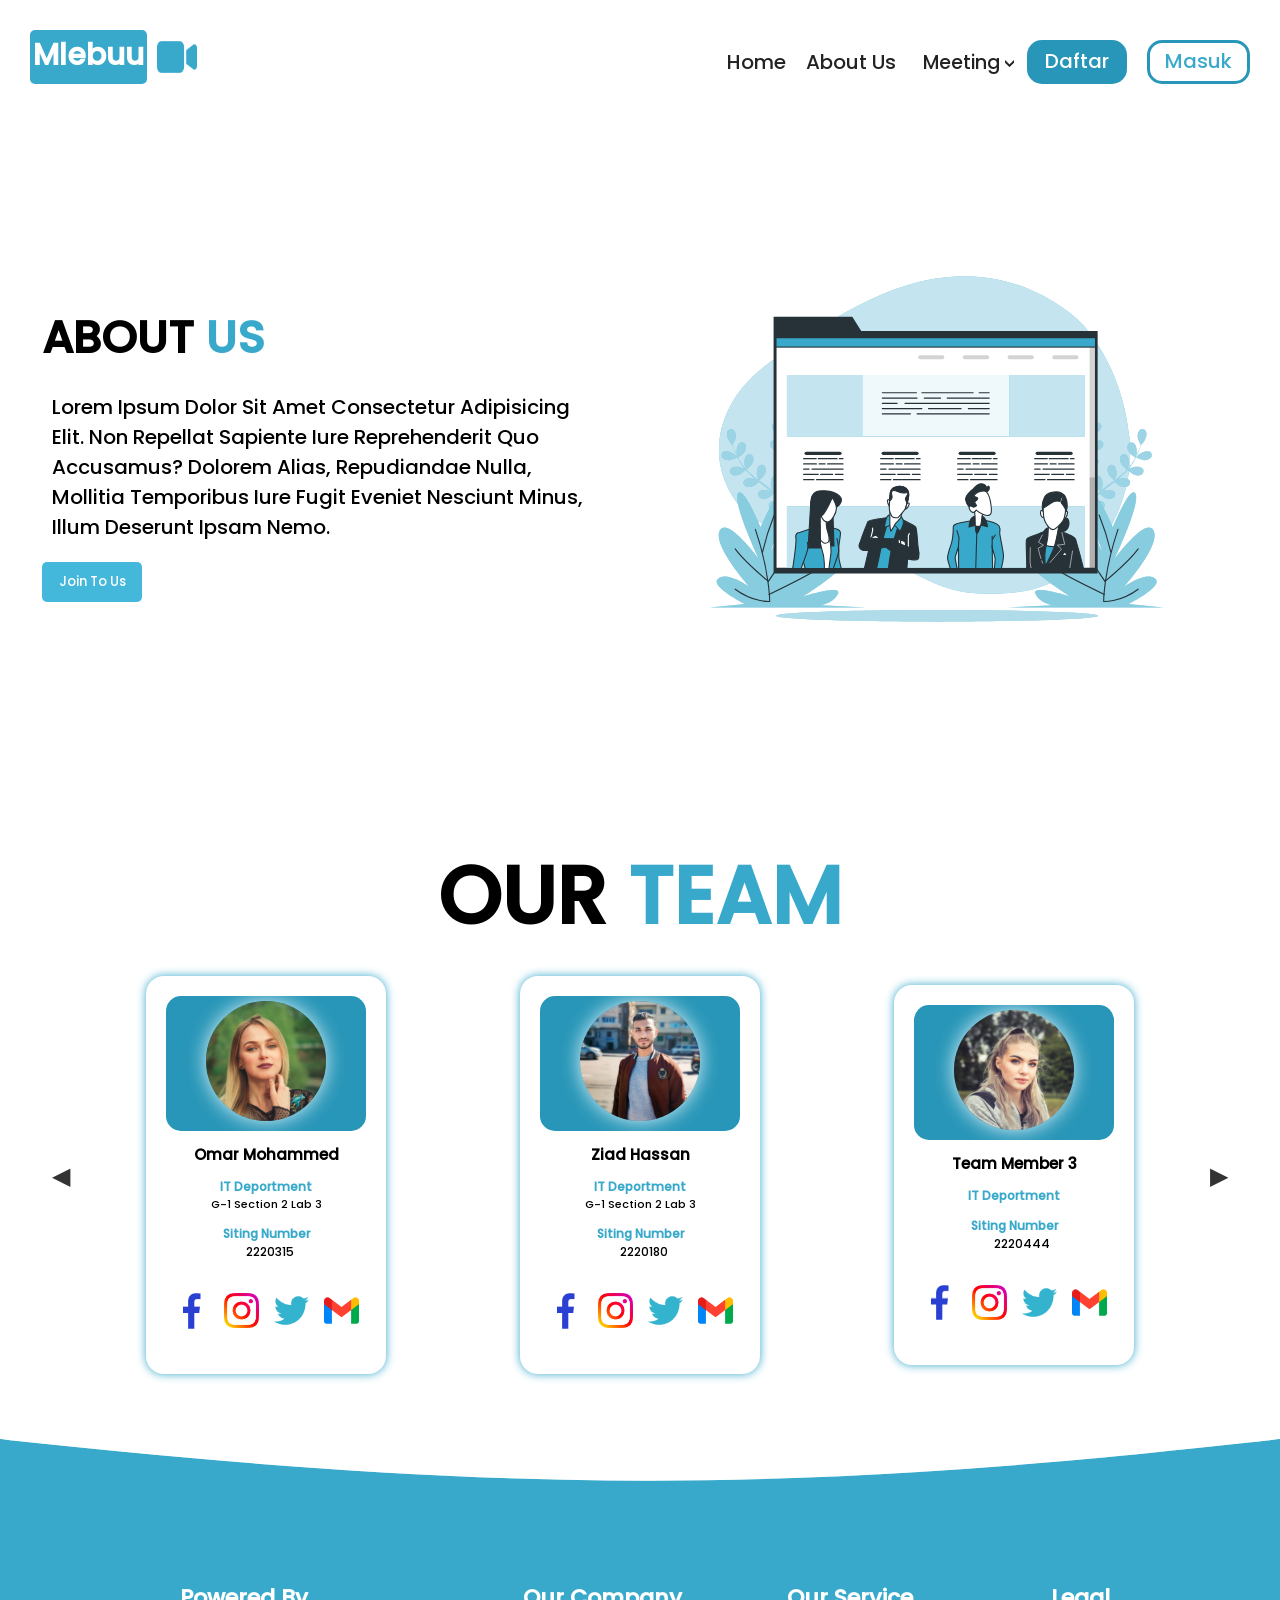
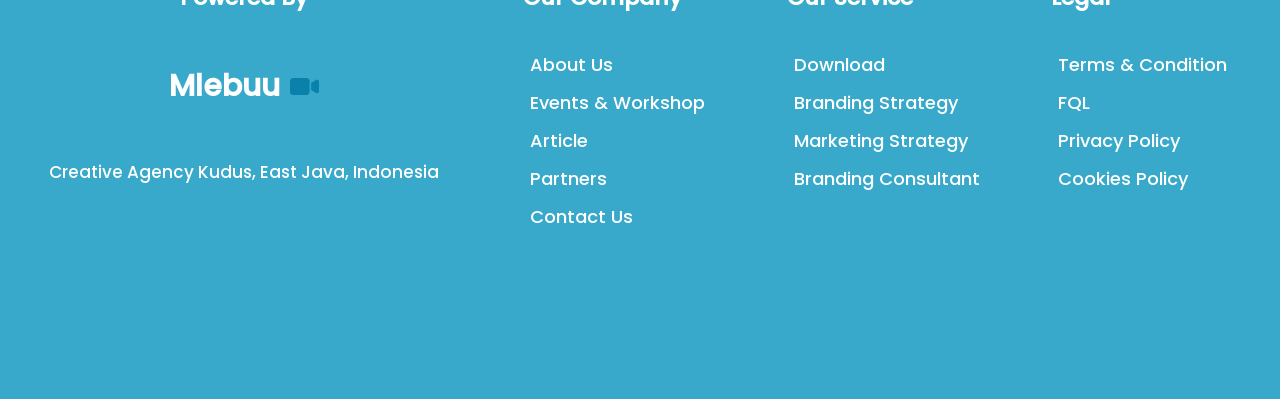
==== commit 449db2d0: "Update about_us.html" ====
--- a/about_us.html
+++ b/about_us.html
@@ -155,6 +155,7 @@
 <script>
             const teamCardWrapper = document.getElementById('teamCardWrapper');
         const teamCardsData = [
+            { image: 'images/team/ziad.jpg', name: 'Ziad Hassan', id: '2220180', title: 'IT deportment' , description: 'G-1 section 2 lab 3', facebook: 'https://www.facebook.com/ziad.hassan.148116?mibextid=ZbWKwL' , instagram : 'https://www.instagram.com/3_p0ox?igsh=MzNlNGNkZWQ4Mg==' , gmail: 'zeyad.h.abaza@gmail.com' , twitter : 'https://x.com/3p0ox?s=09', },
             { image: 'images/Client/comments-1.jpg', name: 'Team Member 3', id: '2220444', title: 'IT deportment' , description: '', facebook: '' , instagram : '' , gmail: '' , twitter : '', },
             { image: 'images/Client/comments-1.jpg', name: 'Team Member 3', id: '2220444', title: 'IT deportment' , description: '', facebook: '' , instagram : '' , gmail: '' , twitter : '', },
             { image: 'images/Client/comments-1.jpg', name: 'Team Member 3', id: '2220444', title: 'IT deportment' , description: '', facebook: '' , instagram : '' , gmail: '' , twitter : '', },
@@ -165,7 +166,6 @@
             { image: 'images/Client/comments-1.jpg', name: 'Mohammed Shaban', id: '2220444', title: 'IT deportment' , description: '', facebook: '' , instagram : '' , gmail: '' , twitter : '', },
             { image: 'images/Client/comments-1.jpg', name: 'Mohamed Hassan', id: '2220067', title: 'IT deportment' , description: 'G-2 section 2 lab 1', facebook: '' , instagram : '' , gmail: '' , twitter : '', },
             { image: 'images/Client/comments-3.jpg', name: 'Omar mohammed', id: '2220315', title: 'IT deportment' , description: 'G-1 section 2 lab 3', facebook: '' , instagram : '' , gmail: '' , twitter : '', },
-            { image: 'images/team/ziad.jpg', name: 'Ziad Hassan', id: '2220180', title: 'IT deportment' , description: 'G-1 section 2 lab 3', facebook: 'https://www.facebook.com/ziad.hassan.148116?mibextid=ZbWKwL' , instagram : 'https://www.instagram.com/3_p0ox?igsh=MzNlNGNkZWQ4Mg==' , gmail: 'zeyad.h.abaza@gmail.com' , twitter : 'https://x.com/3p0ox?s=09', },
         ];
     
         let currentTeamIndex = 0;
